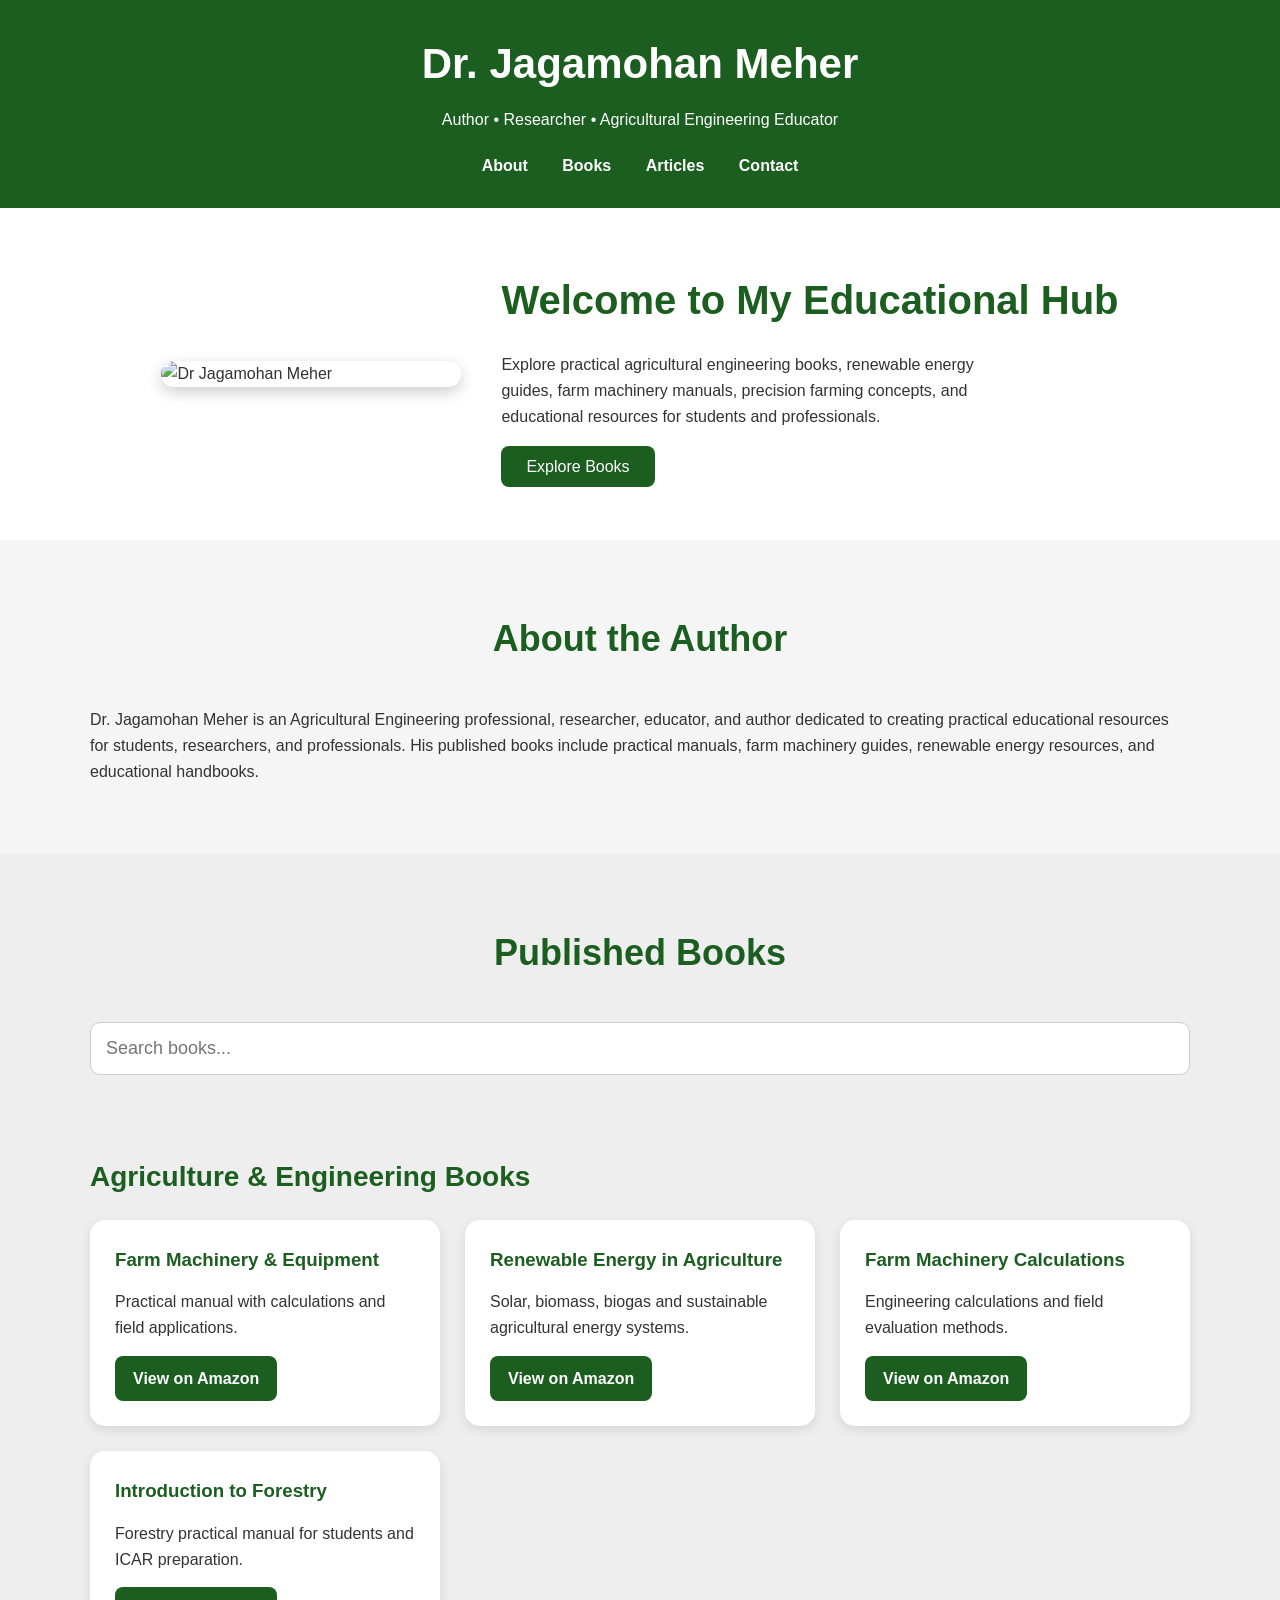
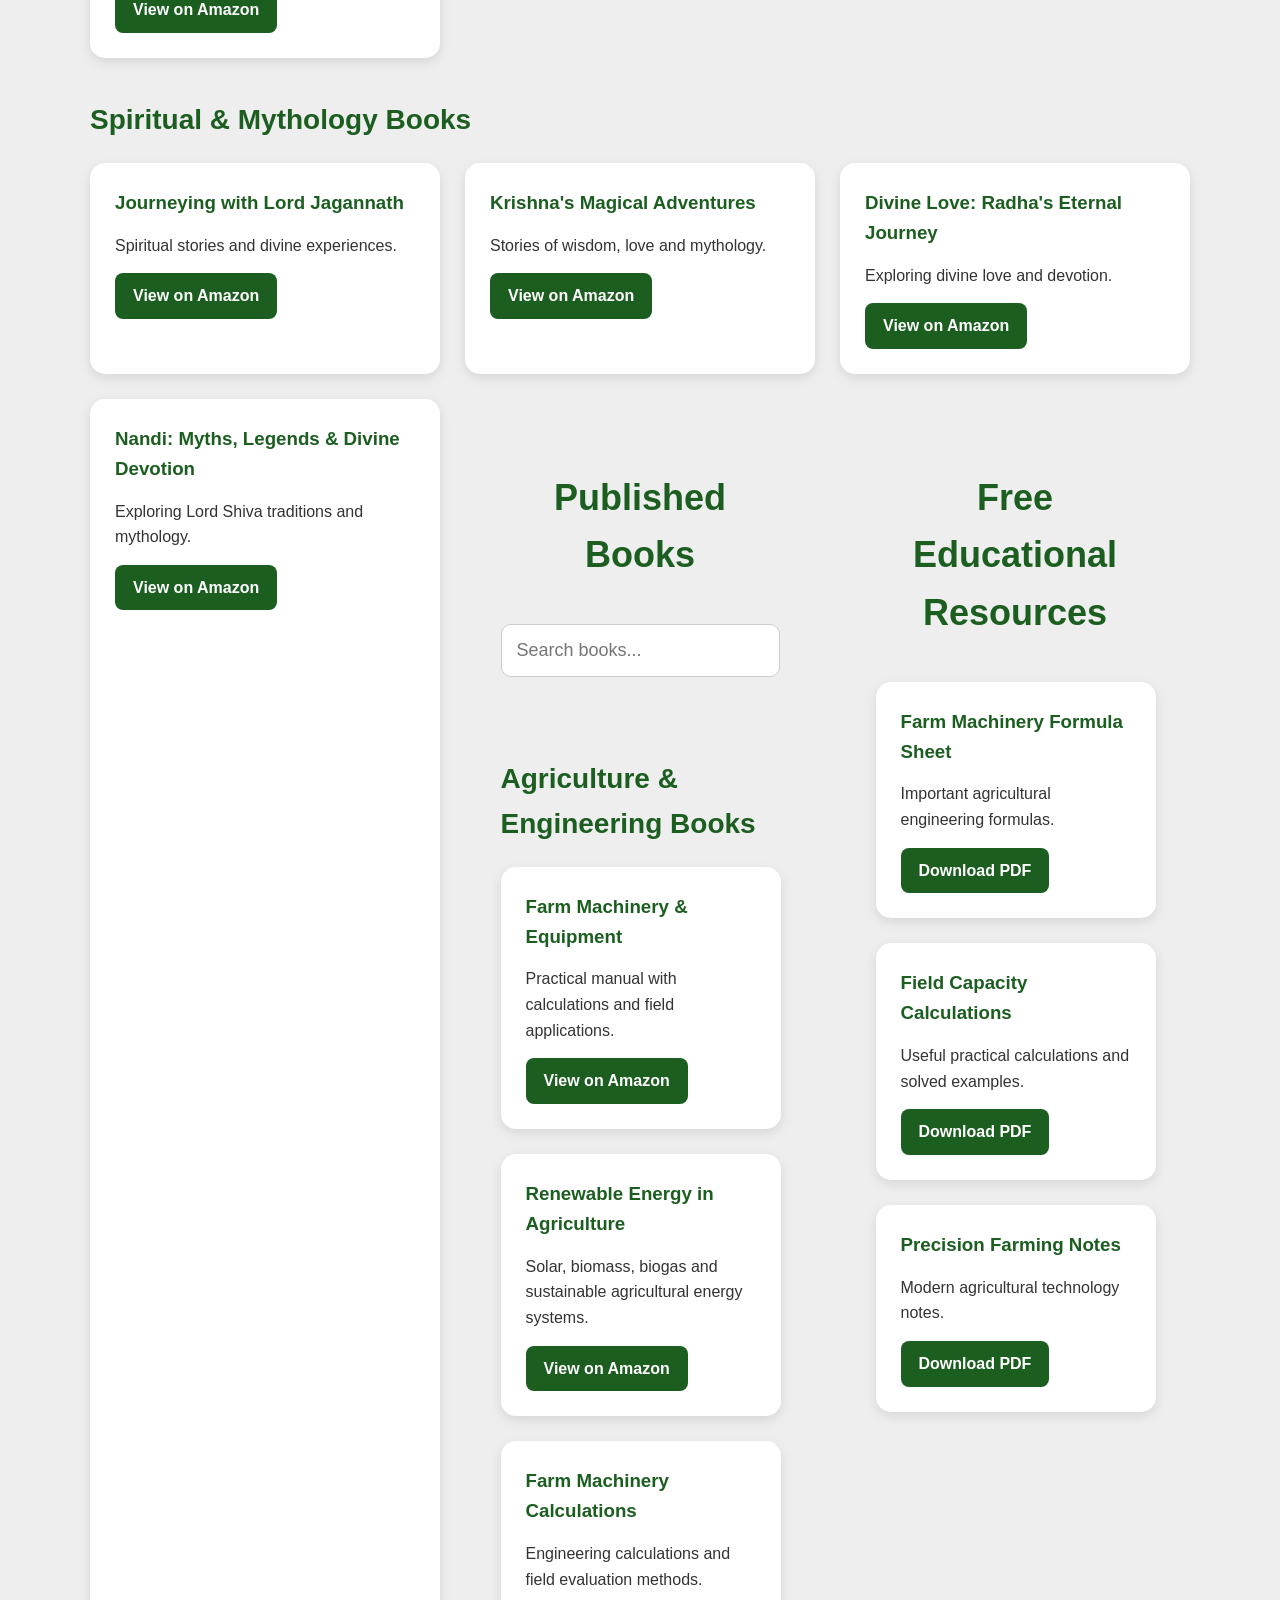
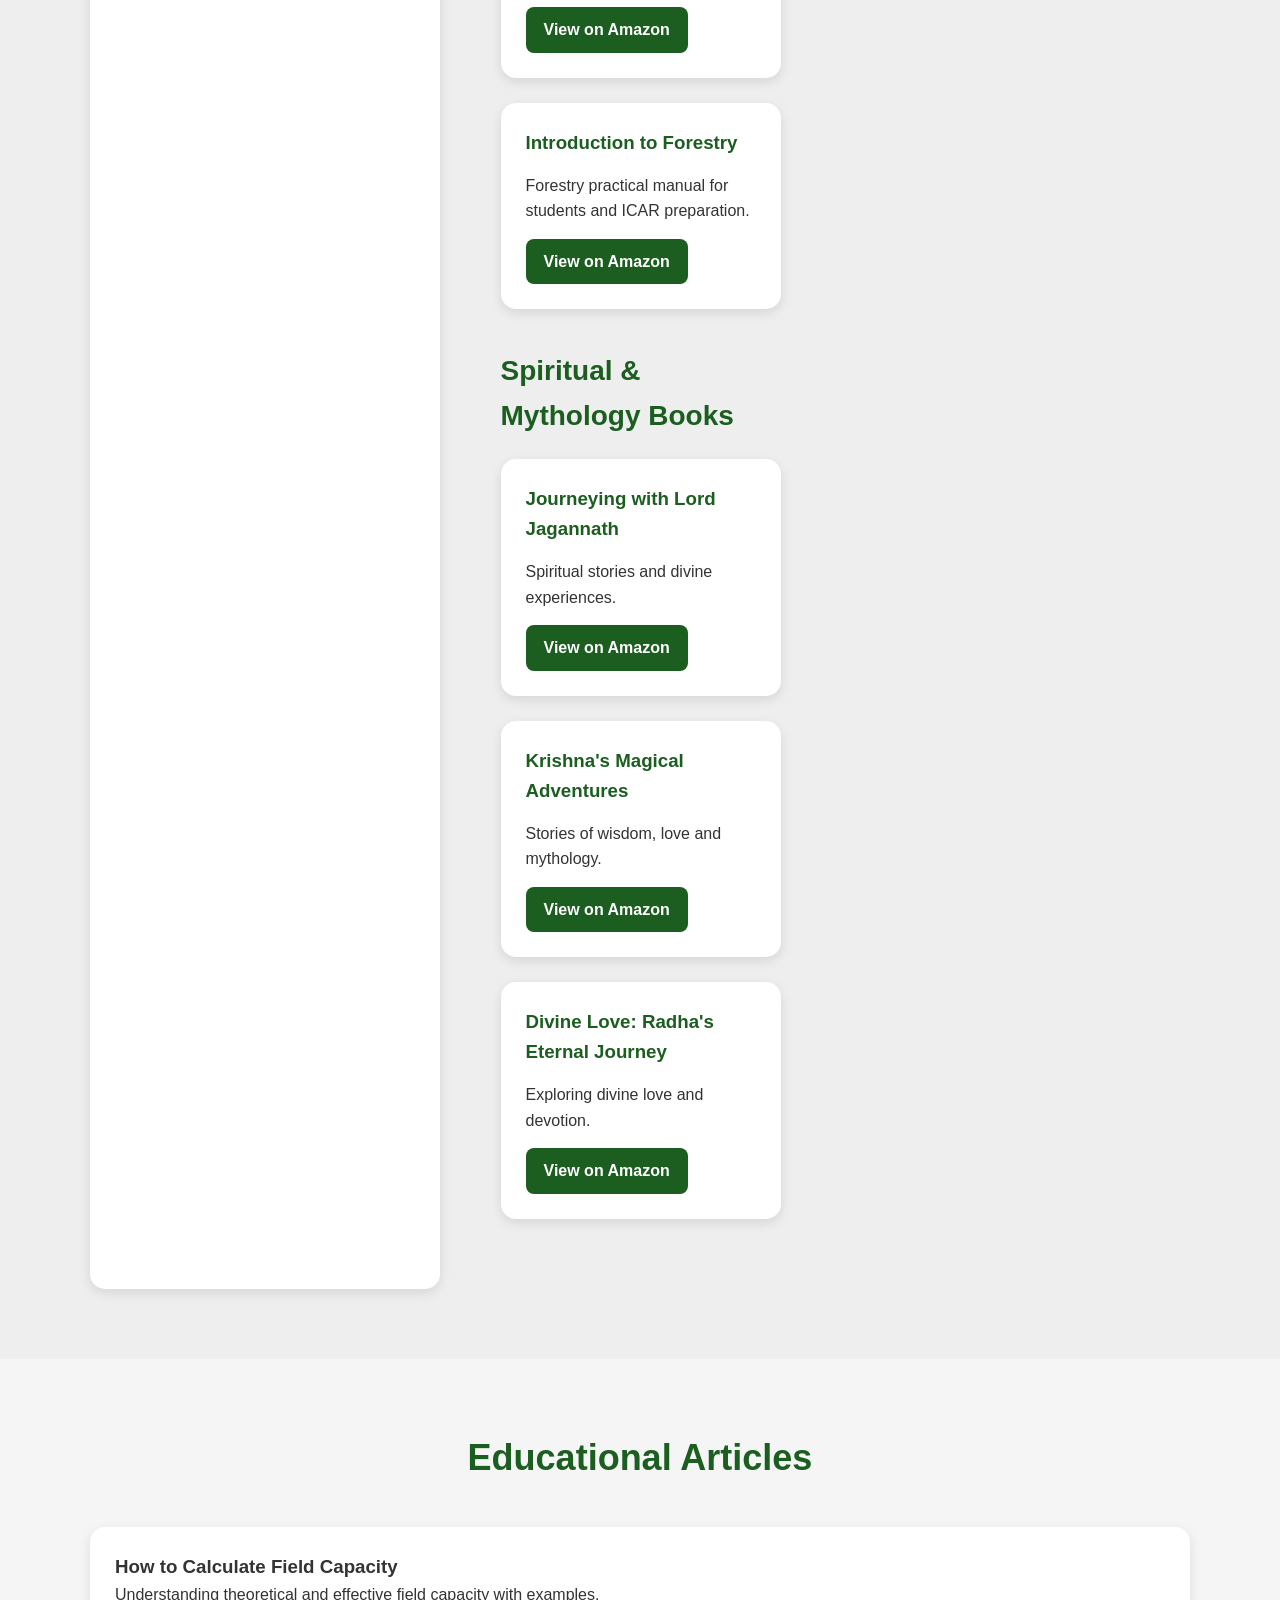
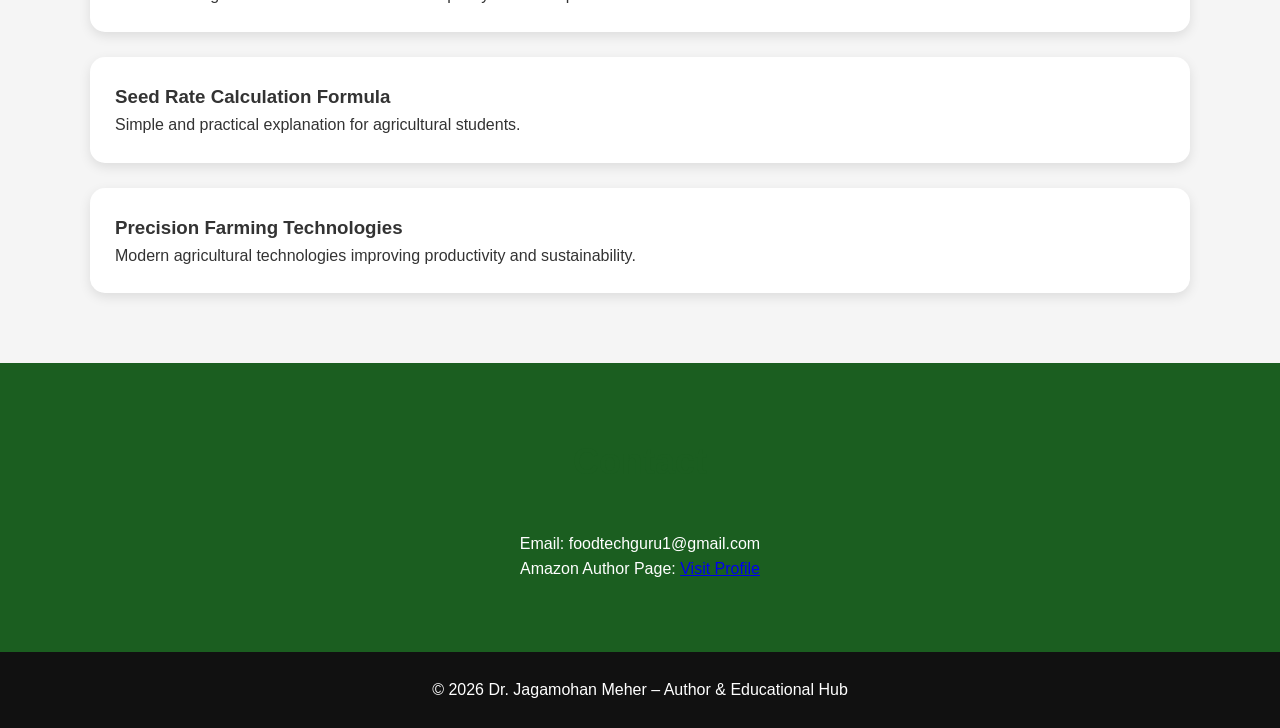
==== index.html @ d205c7a1 "Update index.html" ====
<!DOCTYPE html>
<html lang="en">
<head>
<meta charset="UTF-8">
<meta name="viewport" content="width=device-width, initial-scale=1.0">
<title>Dr. Jagamohan Meher – Author & Educational Hub</title>

<link rel="stylesheet" href="style.css">

</head>
<body>

<header>
    <div class="container">
        <h1>Dr. Jagamohan Meher</h1>
        <p>Author • Researcher • Agricultural Engineering Educator</p>

        <nav>
            <a href="#about">About</a>
            <a href="#books">Books</a>
            <a href="#blog">Articles</a>
            <a href="#contact">Contact</a>
        </nav>
    </div>
</header>

<section class="hero animated-hero">

    <div class="hero-content">

        <img src="author.jpg" alt="Dr Jagamohan Meher">

        <div>
            <h2>Welcome to My Educational Hub</h2>

            <p>
                Explore practical agricultural engineering books,
                renewable energy guides, farm machinery manuals,
                precision farming concepts, and educational resources
                for students and professionals.
            </p>

            <a href="#books" class="btn">Explore Books</a>

        </div>

    </div>

</section>

<section id="about" class="section">

    <div class="container">

        <h2>About the Author</h2>

        <p>
            Dr. Jagamohan Meher is an Agricultural Engineering professional,
            researcher, educator, and author dedicated to creating practical
            educational resources for students, researchers, and professionals.
            His published books include practical manuals, farm machinery guides,
            renewable energy resources, and educational handbooks.
        </p>

    </div>

</section>

<section id="books"
```

Delete the entire old books section.

Now paste this NEW section.

---

# NEW BOOKS SECTION

```html
<section id="books" class="section gray">

<div class="container">

<h2>Published Books</h2>

<input type="text" id="searchInput" placeholder="Search books..." onkeyup="searchBooks()">

<h3 class="category-title">Agriculture & Engineering Books</h3>

<div class="book-grid" id="bookContainer">

<div class="book-card">
<h3>Farm Machinery & Equipment</h3>
<p>Practical manual with calculations and field applications.</p>
<a href="https://www.amazon.com/stores/Jagamohan-Meher/author/B0C851B2G4" target="_blank">View on Amazon</a>
</div>

<div class="book-card">
<h3>Renewable Energy in Agriculture</h3>
<p>Solar, biomass, biogas and sustainable agricultural energy systems.</p>
<a href="https://www.amazon.com/stores/Jagamohan-Meher/author/B0C851B2G4" target="_blank">View on Amazon</a>
</div>

<div class="book-card">
<h3>Farm Machinery Calculations</h3>
<p>Engineering calculations and field evaluation methods.</p>
<a href="https://www.amazon.com/stores/Jagamohan-Meher/author/B0C851B2G4" target="_blank">View on Amazon</a>
</div>

<div class="book-card">
<h3>Introduction to Forestry</h3>
<p>Forestry practical manual for students and ICAR preparation.</p>
<a href="https://www.amazon.com/dp/B0C88QJCYG" target="_blank">View on Amazon</a>
</div>

</div>

<h3 class="category-title">Spiritual & Mythology Books</h3>

<div class="book-grid">

<div class="book-card">
<h3>Journeying with Lord Jagannath</h3>
<p>Spiritual stories and divine experiences.</p>
<a href="https://www.amazon.com/dp/B0C6W8B67L" target="_blank">View on Amazon</a>
</div>

<div class="book-card">
<h3>Krishna's Magical Adventures</h3>
<p>Stories of wisdom, love and mythology.</p>
<a href="https://www.amazon.in/Krishnas-Magical-Adventures-Wisdom-Enchantment-ebook/dp/B0C616DMMX" target="_blank">View on Amazon</a>
</div>

<div class="book-card">
<h3>Divine Love: Radha's Eternal Journey</h3>
<p>Exploring divine love and devotion.</p>
<a href="https://www.amazon.com/Divine-Love-Eternal-Journey-Krishna-ebook/dp/B0CWVGFH8P" target="_blank">View on Amazon</a>
</div>

<div class="book-card">
<h3>Nandi: Myths, Legends & Divine Devotion</h3>
<p>Exploring Lord Shiva traditions and mythology.</p>
<a href="https://www.amazon.in/Nandi-Myths-Legends-Divine-Devotion-ebook/dp/B0CQ836D1C" target="_blank">View on Amazon</a>
</div>

<section id="books" class="section gray">

<div class="container">

<h2>Published Books</h2>

<input type="text" id="searchInput" placeholder="Search books..." onkeyup="searchBooks()">

<h3 class="category-title">Agriculture & Engineering Books</h3>

<div class="book-grid" id="bookContainer">

<div class="book-card">
<h3>Farm Machinery & Equipment</h3>
<p>Practical manual with calculations and field applications.</p>
<a href="https://www.amazon.com/stores/Jagamohan-Meher/author/B0C851B2G4" target="_blank">View on Amazon</a>
</div>

<div class="book-card">
<h3>Renewable Energy in Agriculture</h3>
<p>Solar, biomass, biogas and sustainable agricultural energy systems.</p>
<a href="https://www.amazon.com/stores/Jagamohan-Meher/author/B0C851B2G4" target="_blank">View on Amazon</a>
</div>

<div class="book-card">
<h3>Farm Machinery Calculations</h3>
<p>Engineering calculations and field evaluation methods.</p>
<a href="https://www.amazon.com/stores/Jagamohan-Meher/author/B0C851B2G4" target="_blank">View on Amazon</a>
</div>

<div class="book-card">
<h3>Introduction to Forestry</h3>
<p>Forestry practical manual for students and ICAR preparation.</p>
<a href="https://www.amazon.com/dp/B0C88QJCYG" target="_blank">View on Amazon</a>
</div>

</div>

<h3 class="category-title">Spiritual & Mythology Books</h3>

<div class="book-grid">

<div class="book-card">
<h3>Journeying with Lord Jagannath</h3>
<p>Spiritual stories and divine experiences.</p>
<a href="https://www.amazon.com/dp/B0C6W8B67L" target="_blank">View on Amazon</a>
</div>

<div class="book-card">
<h3>Krishna's Magical Adventures</h3>
<p>Stories of wisdom, love and mythology.</p>
<a href="https://www.amazon.in/Krishnas-Magical-Adventures-Wisdom-Enchantment-ebook/dp/B0C616DMMX" target="_blank">View on Amazon</a>
</div>

<div class="book-card">
<h3>Divine Love: Radha's Eternal Journey</h3>
<p>Exploring divine love and devotion.</p>
<a href="https://www.amazon.com/Divine-Love-Eternal-Journey-Krishna-ebook/dp/B0CWVGFH8P" target="_blank">View on Amazon</a>
</section>
<section class="section">

<div class="container">

<h2>Free Educational Resources</h2>

<div class="book-grid">

<div class="book-card">
<h3>Farm Machinery Formula Sheet</h3>
<p>Important agricultural engineering formulas.</p>
<a href="#">Download PDF</a>
</div>

<div class="book-card">
<h3>Field Capacity Calculations</h3>
<p>Useful practical calculations and solved examples.</p>
<a href="#">Download PDF</a>
</div>

<div class="book-card">
<h3>Precision Farming Notes</h3>
<p>Modern agricultural technology notes.</p>
<a href="#">Download PDF</a>
</div>

</div>

</div>

</section>
</section>

<section id="blog" class="section">

    <div class="container">

        <h2>Educational Articles</h2>

        <div class="article-list">

            <div class="article">
                <h3>How to Calculate Field Capacity</h3>
                <p>Understanding theoretical and effective field capacity with examples.</p>
            </div>

            <div class="article">
                <h3>Seed Rate Calculation Formula</h3>
                <p>Simple and practical explanation for agricultural students.</p>
            </div>

            <div class="article">
                <h3>Precision Farming Technologies</h3>
                <p>Modern agricultural technologies improving productivity and sustainability.</p>
            </div>

        </div>

    </div>

</section>

<section id="contact" class="section green">

    <div class="container">

        <h2>Contact</h2>

        <p>Email: foodtechguru1@gmail.com</p>

        <p>
            Amazon Author Page:
            <a href="https://www.amazon.com/stores/Jagamohan-Meher/author/B0C851B2G4" target="_blank">
                Visit Profile
            </a>
        </p>

    </div>

</section>

<footer>

    <p>
        © 2026 Dr. Jagamohan Meher – Author & Educational Hub
    </p>

</footer>
<script>
function searchBooks() {
    let input = document.getElementById('searchInput').value.toLowerCase();
    let cards = document.getElementsByClassName('book-card');

    for (let i = 0; i < cards.length; i++) {
        let text = cards[i].innerText.toLowerCase();

        if (text.includes(input)) {
            cards[i].style.display = 'block';
        } else {
            cards[i].style.display = 'none';
        }
    }
}
</script>
</body>
</html>
<!-- updated website -->
---- style.css ----
*{
    margin:0;
    padding:0;
    box-sizing:border-box;
}

body{
    font-family:Arial, sans-serif;
    line-height:1.6;
    background:#f5f5f5;
    color:#333;
}

.container{
    width:90%;
    max-width:1100px;
    margin:auto;
}

header{
    background:#1b5e20;
    color:white;
    padding:30px 0;
    text-align:center;
}

header h1{
    font-size:42px;
}

header p{
    margin-top:10px;
}

nav{
    margin-top:20px;
}

nav a{
    color:white;
    margin:0 15px;
    text-decoration:none;
    font-weight:bold;
}

.hero{
    background:white;
    padding:60px 20px;
}

.hero-content{
    display:flex;
    align-items:center;
    justify-content:center;
    gap:40px;
    flex-wrap:wrap;
}

.hero img{
    width:300px;
    border-radius:20px;
    box-shadow:0 5px 15px rgba(0,0,0,0.2);
}

.hero h2{
    font-size:40px;
    margin-bottom:20px;
    color:#1b5e20;
}

.hero p{
    max-width:500px;
    margin-bottom:25px;
}

.btn{
    background:#1b5e20;
    color:white;
    padding:12px 25px;
    text-decoration:none;
    border-radius:8px;
}

.section{
    padding:70px 20px;
}

.section h2{
    text-align:center;
    margin-bottom:40px;
    color:#1b5e20;
    font-size:36px;
}

.gray{
    background:#eeeeee;
}

.green{
    background:#1b5e20;
    color:white;
    text-align:center;
}

.book-grid{
    display:grid;
    grid-template-columns:repeat(auto-fit,minmax(280px,1fr));
    gap:25px;
}

.book-card{
    background:white;
    padding:25px;
    border-radius:15px;
    box-shadow:0 4px 12px rgba(0,0,0,0.1);
}

.book-card h3{
    margin-bottom:15px;
    color:#1b5e20;
}

.book-card a{
    display:inline-block;
    margin-top:15px;
    color:#1b5e20;
    font-weight:bold;
}

.article-list{
    display:grid;
    gap:25px;
}

.article{
    background:white;
    padding:25px;
    border-radius:15px;
    box-shadow:0 4px 12px rgba(0,0,0,0.1);
}

footer{
    background:#111;
    color:white;
    text-align:center;
    padding:25px;
}

@media(max-width:768px){

.hero h2{
    font-size:30px;
}

header h1{
    font-size:32px;
}

}#searchInput{
    width:100%;
    padding:15px;
    margin-bottom:40px;
    border-radius:10px;
    border:1px solid #ccc;
    font-size:18px;
}

.category-title{
    margin:40px 0 20px;
    color:#1b5e20;
    font-size:28px;
}

.book-card{
    transition:0.4s;
}

.book-card:hover{
    transform:translateY(-10px);
}

.book-card a{
    display:inline-block;
    margin-top:15px;
    background:#1b5e20;
    color:white;
    padding:10px 18px;
    border-radius:8px;
    text-decoration:none;
}

.book-card a:hover{
    background:#2e7d32;
}
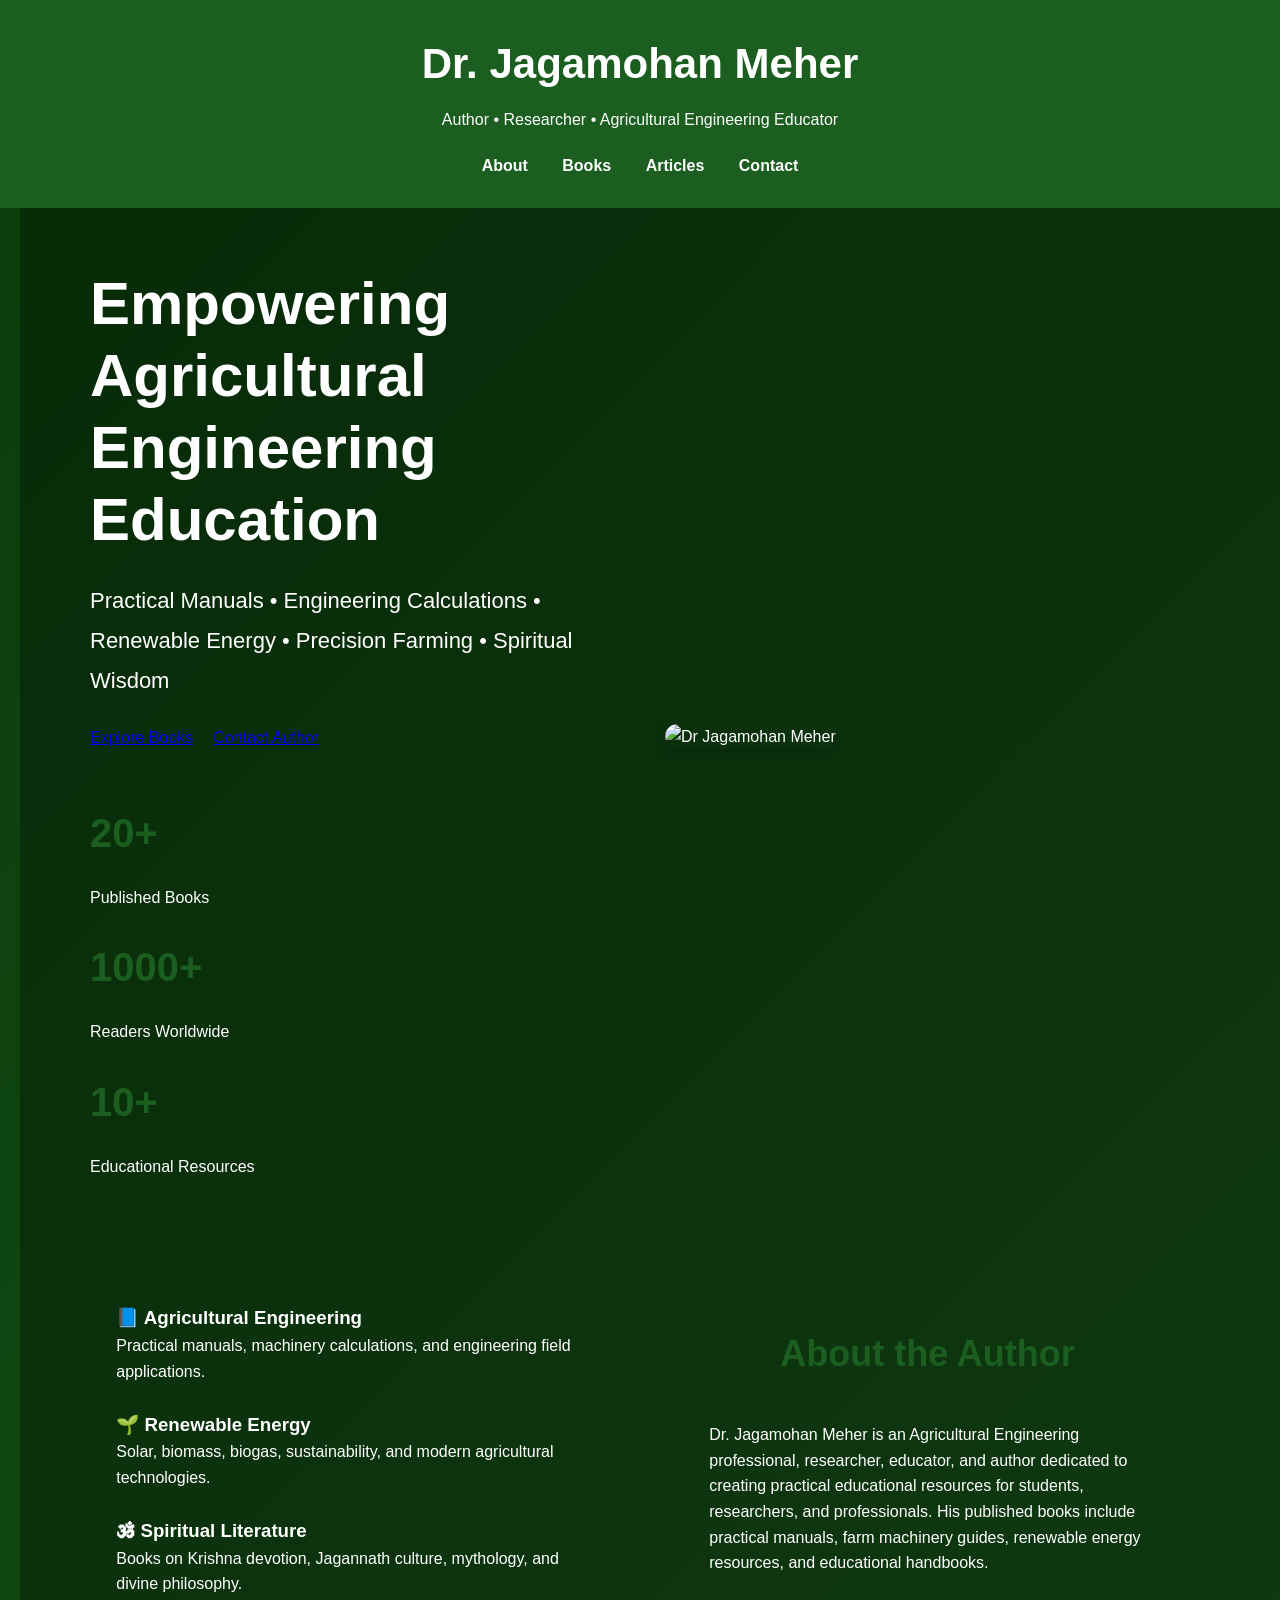
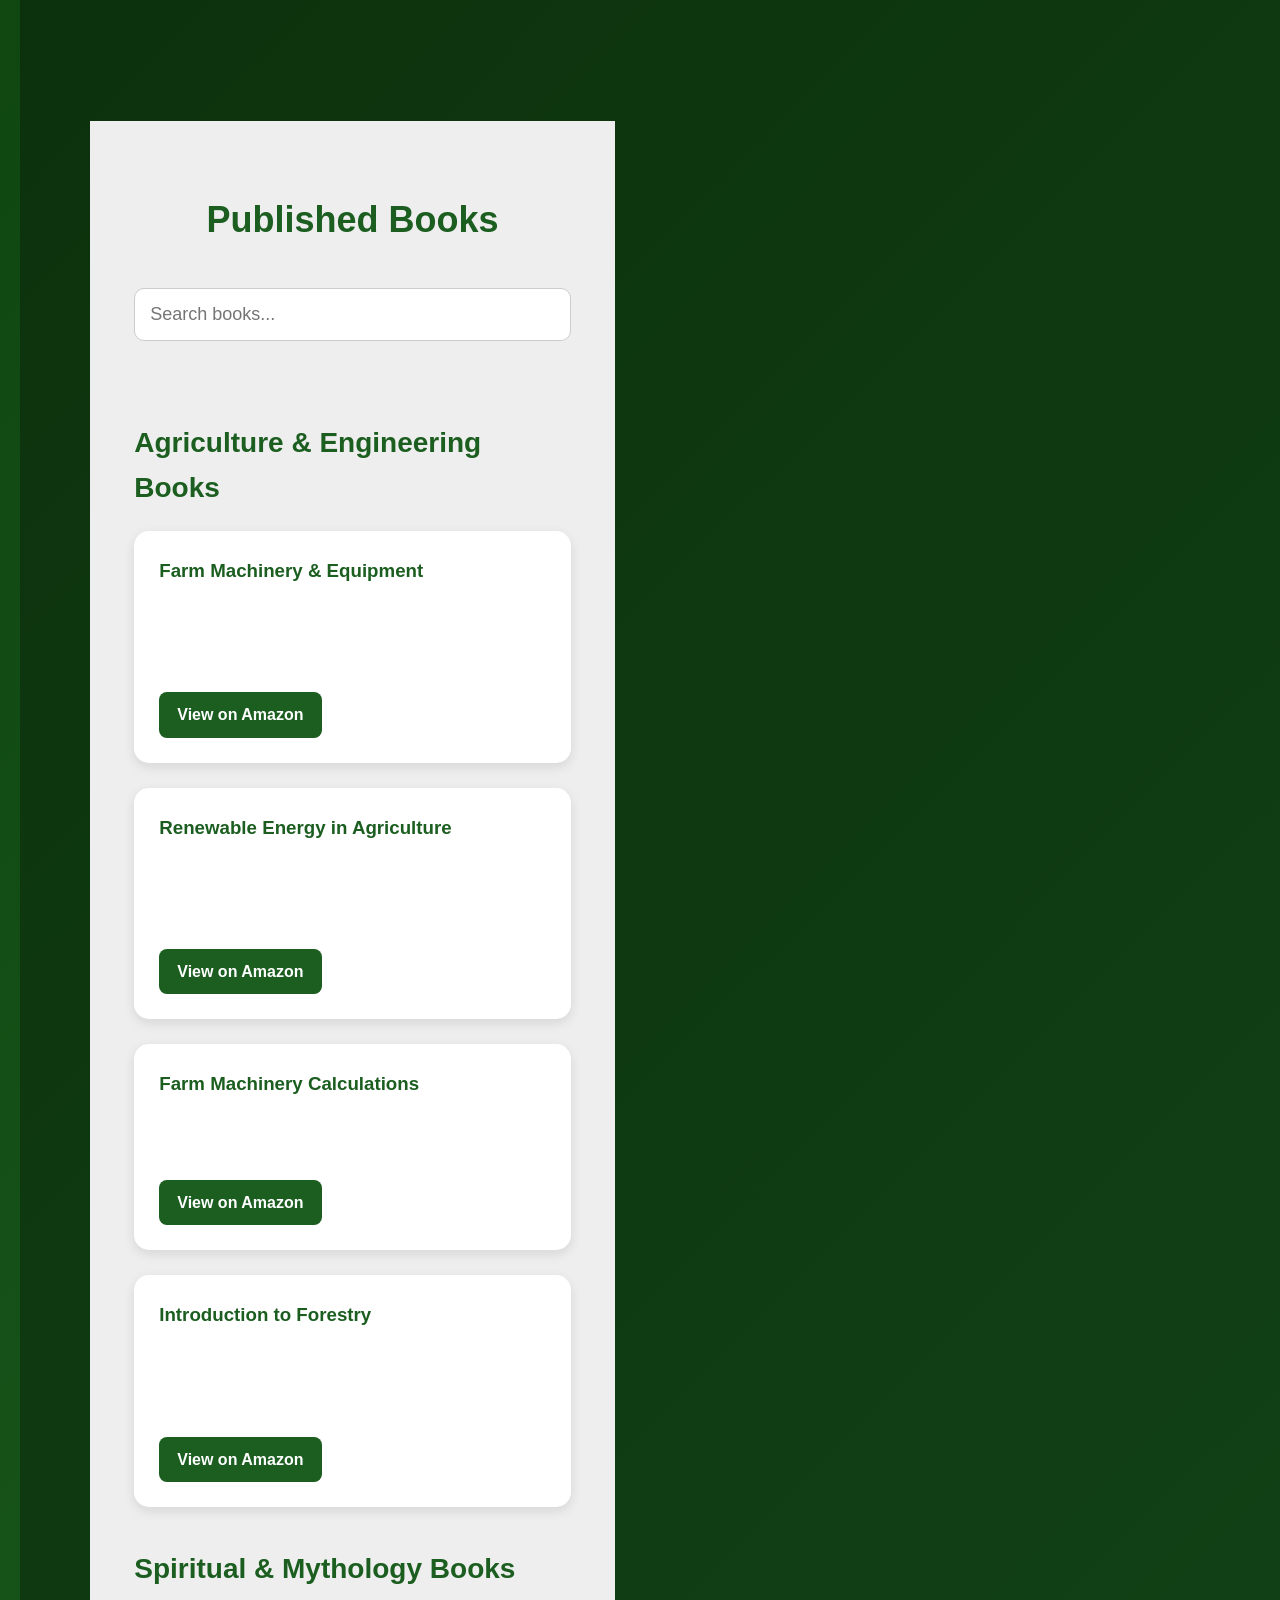
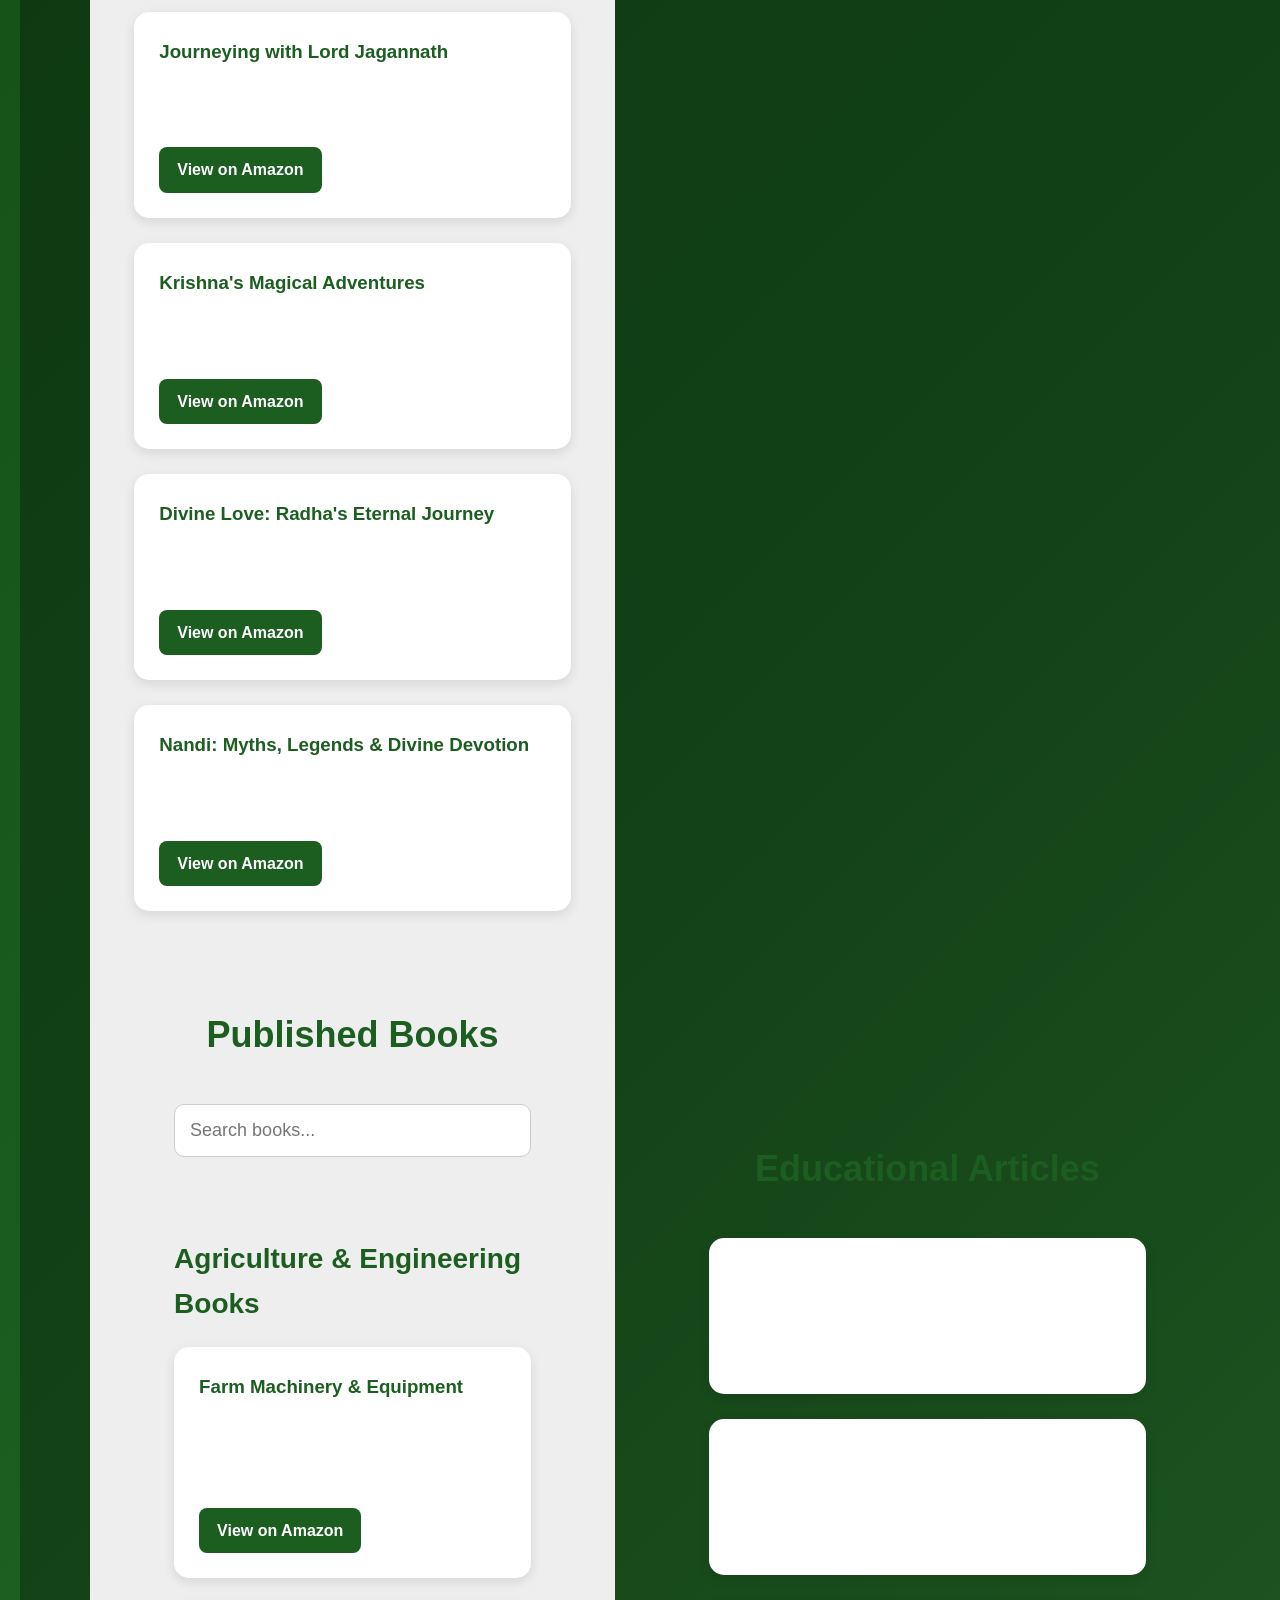
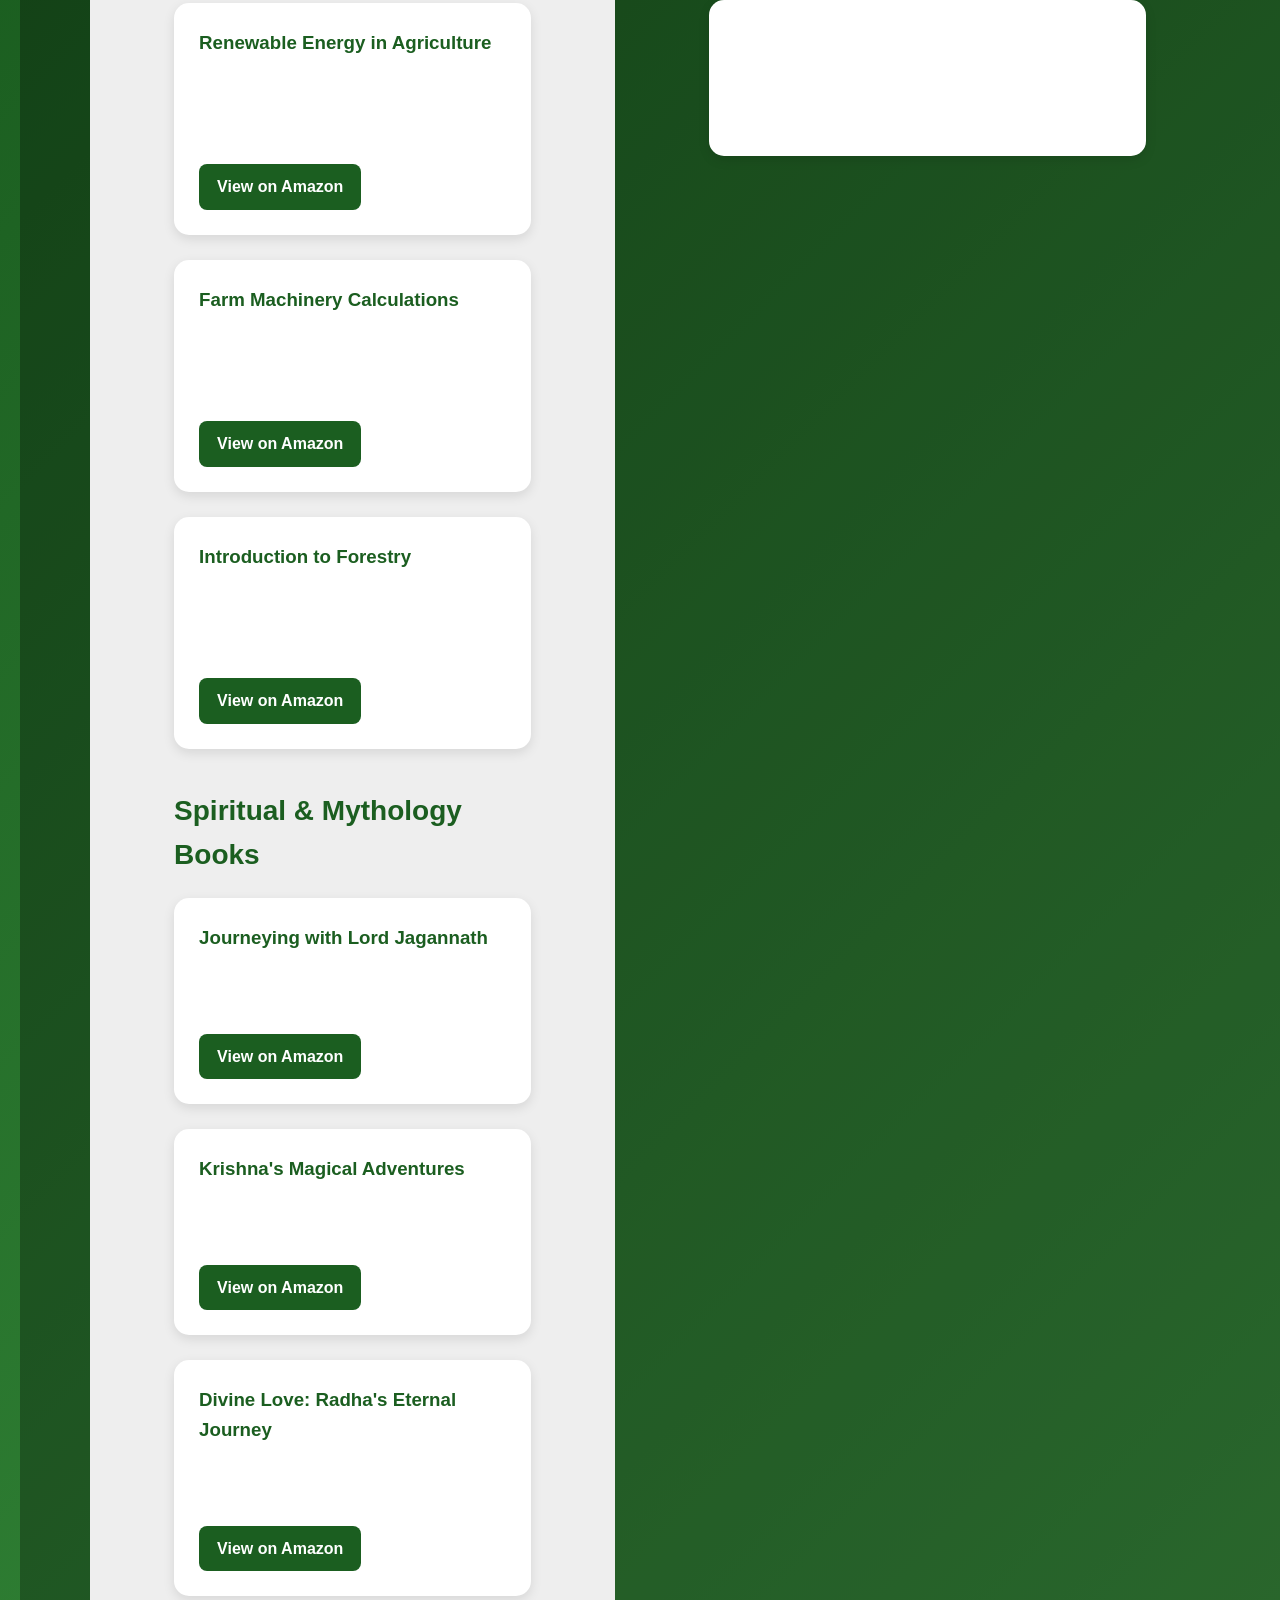
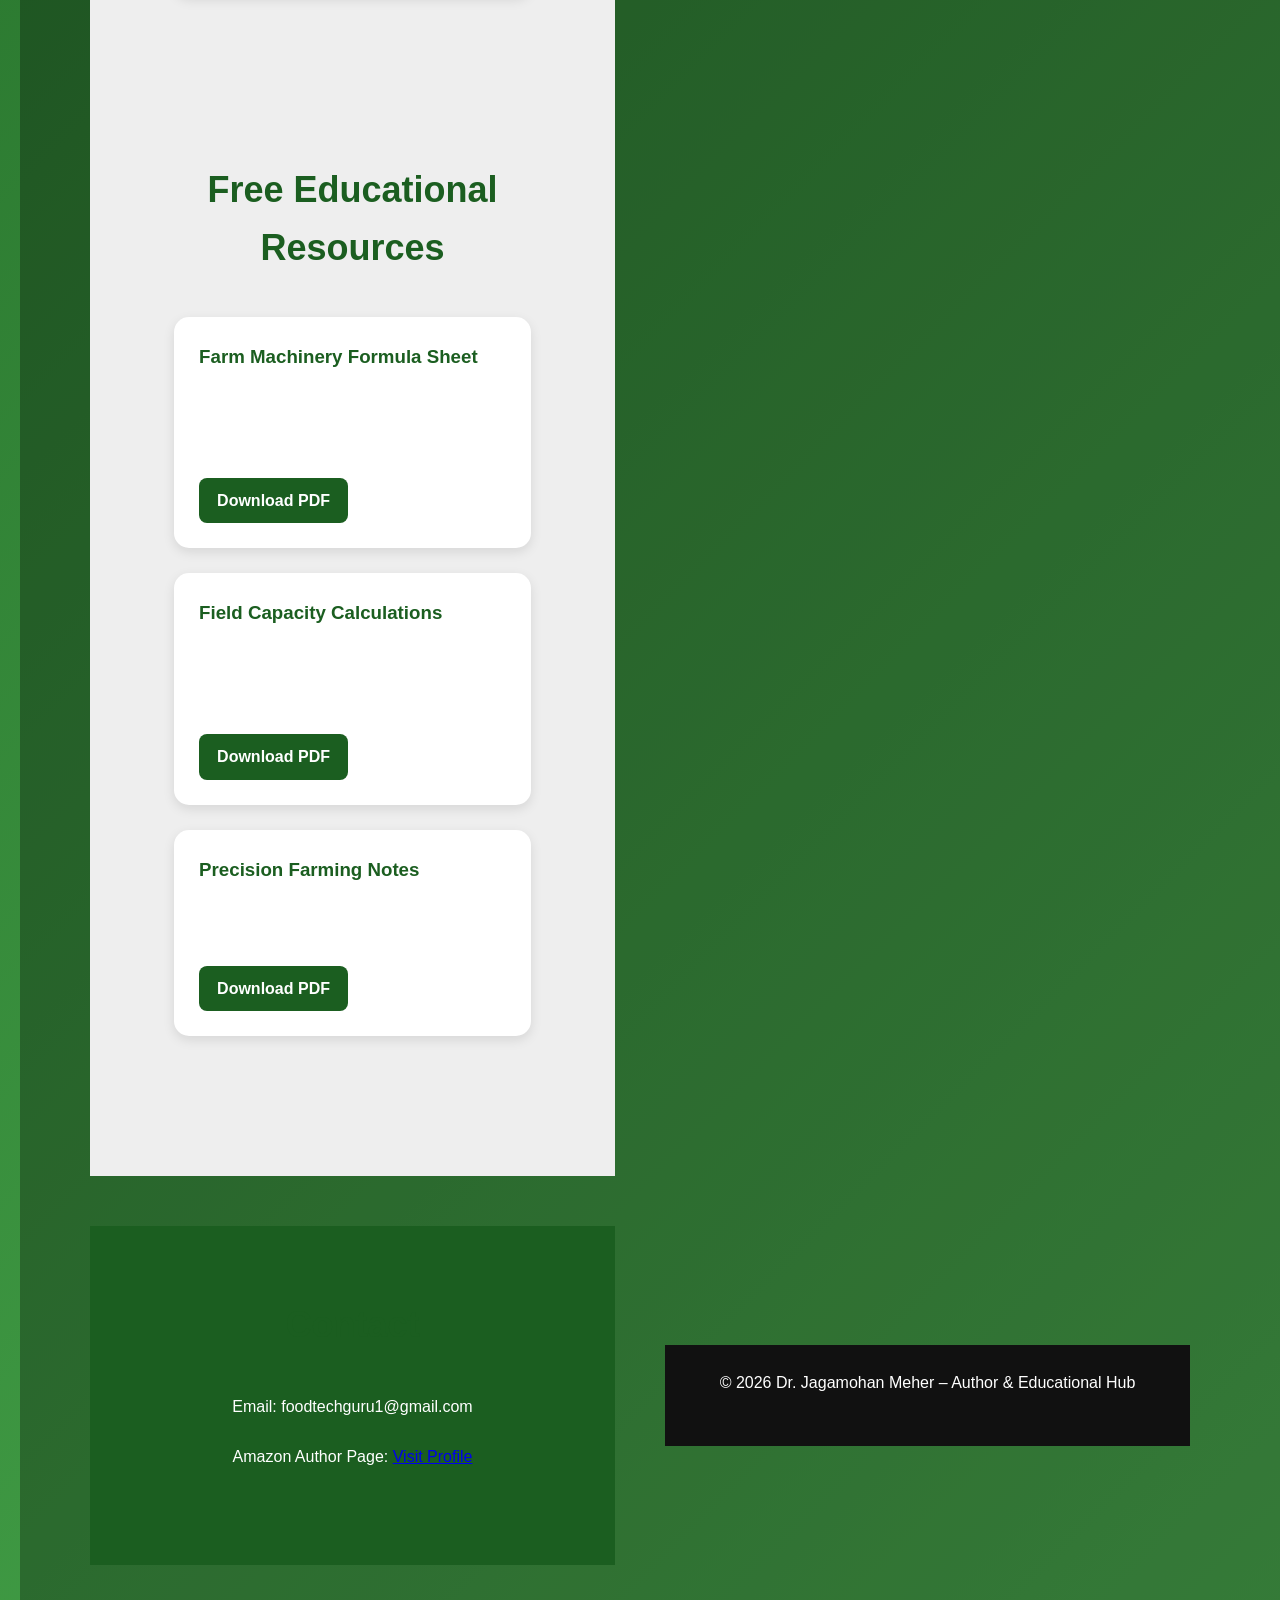
==== commit cb25edf4: "Premium homepage redesign Premium homepage redesign" ====
--- a/index.html
+++ b/index.html
@@ -24,27 +24,72 @@
     </div>
 </header>
 
-<section class="hero animated-hero">
-
-    <div class="hero-content">
-
-        <img src="author.jpg" alt="Dr Jagamohan Meher">
-
-        <div>
-            <h2>Welcome to My Educational Hub</h2>
-
-            <p>
-                Explore practical agricultural engineering books,
-                renewable energy guides, farm machinery manuals,
-                precision farming concepts, and educational resources
-                for students and professionals.
-            </p>
-
-            <a href="#books" class="btn">Explore Books</a>
-
-        </div>
-
-    </div>
+<section class="hero premium-hero">
+
+<div class="hero-overlay"></div>
+
+<div class="container hero-grid">
+
+<div class="hero-text">
+
+<h1 class="hero-title">
+Empowering Agricultural Engineering Education
+</h1>
+
+<p class="hero-subtitle">
+Practical Manuals • Engineering Calculations • Renewable Energy • Precision Farming • Spiritual Wisdom
+</p>
+
+<div class="hero-buttons">
+<a href="#books" class="primary-btn">Explore Books</a>
+<a href="#contact" class="secondary-btn">Contact Author</a>
+</div>
+
+<div class="hero-stats">
+
+<div class="stat-box">
+<h2>20+</h2>
+<p>Published Books</p>
+</div>
+
+<div class="stat-box">
+<h2>1000+</h2>
+<p>Readers Worldwide</p>
+</div>
+
+<div class="stat-box">
+<h2>10+</h2>
+<p>Educational Resources</p>
+</div>
+
+</div>
+
+</div>
+
+<div class="hero-image">
+<img src="author.jpg" alt="Dr Jagamohan Meher">
+</div>
+<section class="highlights-section">
+
+<div class="container highlights-grid">
+
+<div class="highlight-card">
+<h3>📘 Agricultural Engineering</h3>
+<p>Practical manuals, machinery calculations, and engineering field applications.</p>
+</div>
+
+<div class="highlight-card">
+<h3>🌱 Renewable Energy</h3>
+<p>Solar, biomass, biogas, sustainability, and modern agricultural technologies.</p>
+</div>
+
+<div class="highlight-card">
+<h3>🕉 Spiritual Literature</h3>
+<p>Books on Krishna devotion, Jagannath culture, mythology, and divine philosophy.</p>
+</div>
+
+</div>
+
 
 </section>
 
--- a/style.css
+++ b/style.css
@@ -192,3 +192,52 @@
 .book-card a:hover{
     background:#2e7d32;
 }
+body{
+    font-family:'Segoe UI',sans-serif;
+    background:#f4f7f5;
+}
+
+.premium-hero{
+    position:relative;
+    min-height:100vh;
+    display:flex;
+    align-items:center;
+    background:linear-gradient(135deg,#0b3d0b,#1b5e20,#4caf50);
+    overflow:hidden;
+    color:white;
+}
+
+.hero-overlay{
+    position:absolute;
+    width:100%;
+    height:100%;
+    background:rgba(0,0,0,0.3);
+}
+
+.hero-grid{
+    position:relative;
+    z-index:2;
+    display:grid;
+    grid-template-columns:1fr 1fr;
+    align-items:center;
+    gap:50px;
+}
+
+.hero-title{
+    font-size:60px;
+    line-height:1.2;
+    margin-bottom:25px;
+    animation:slideUp 1.5s ease;
+}
+
+.hero-subtitle{
+    font-size:22px;
+    margin-bottom:35px;
+    line-height:1.8;
+}
+
+.hero-buttons{
+    display:flex;
+    gap:20px;
+    margin-bottom:50px;
+}
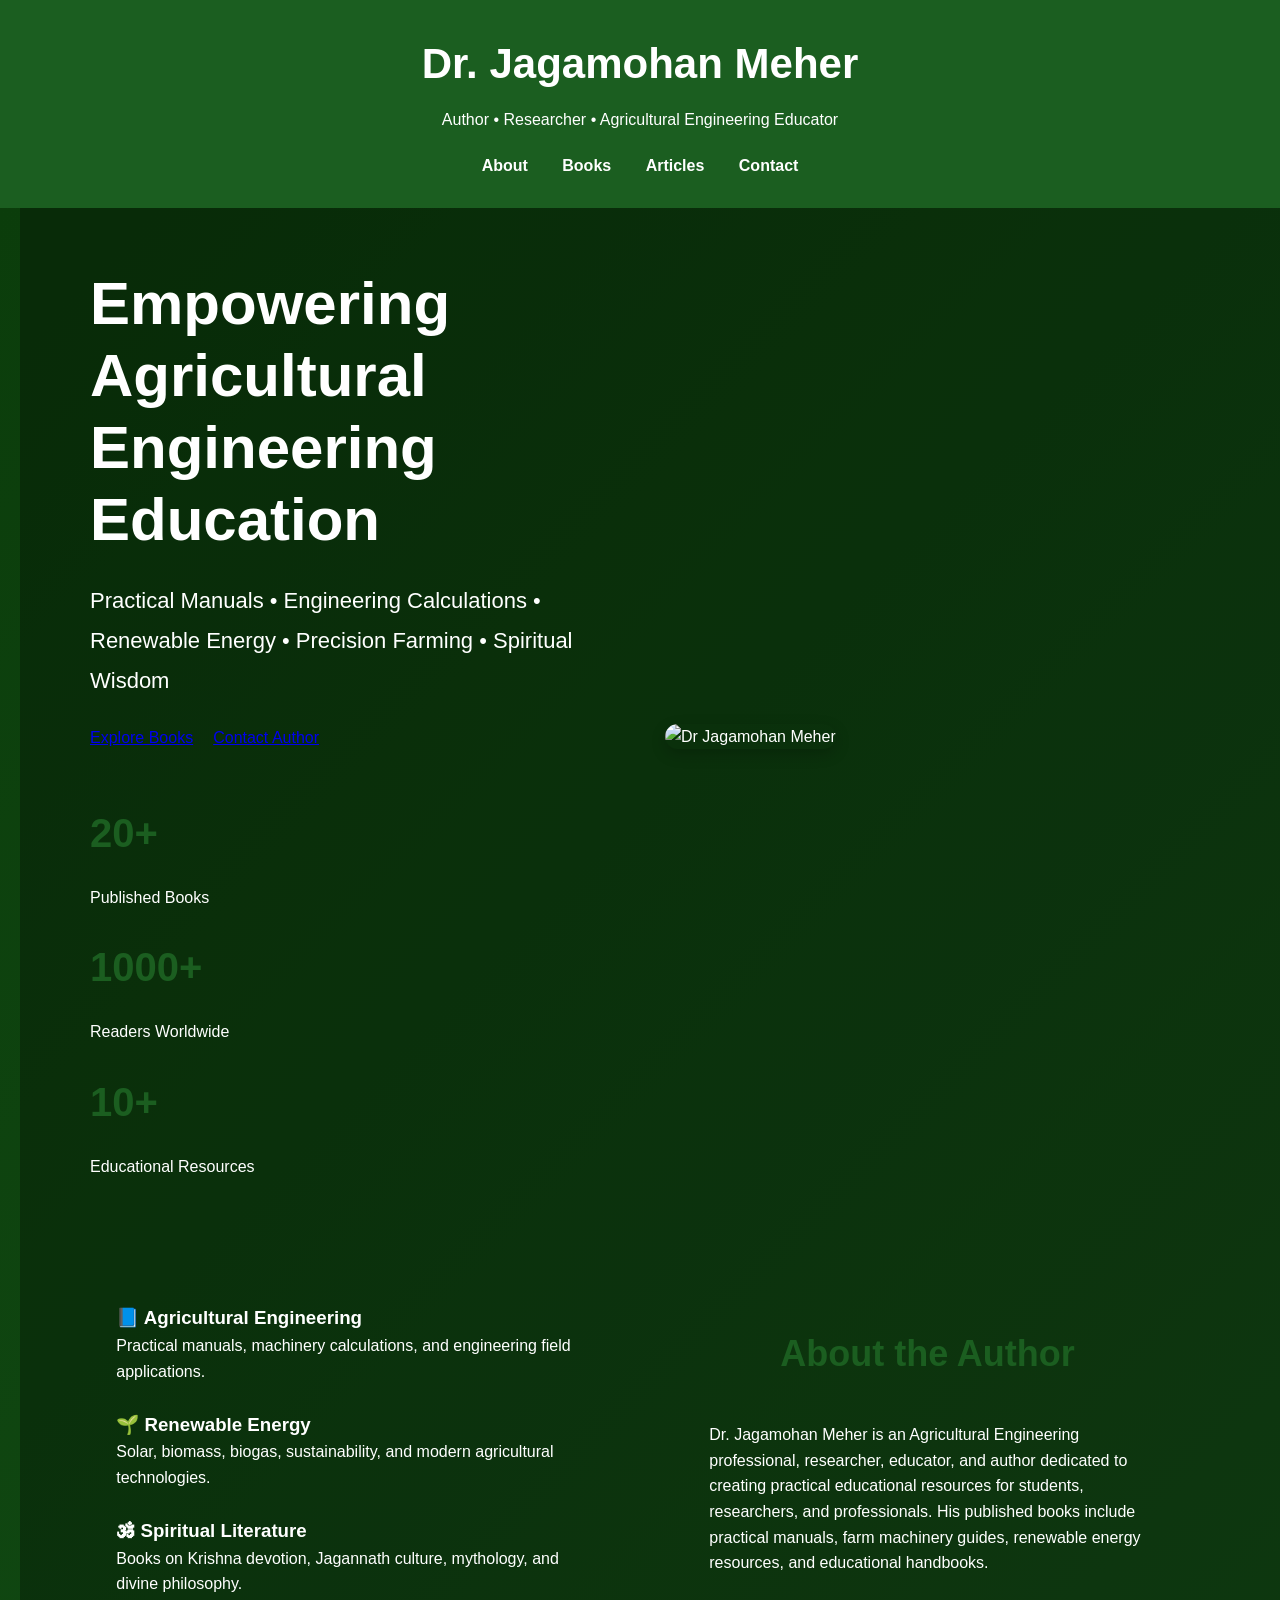
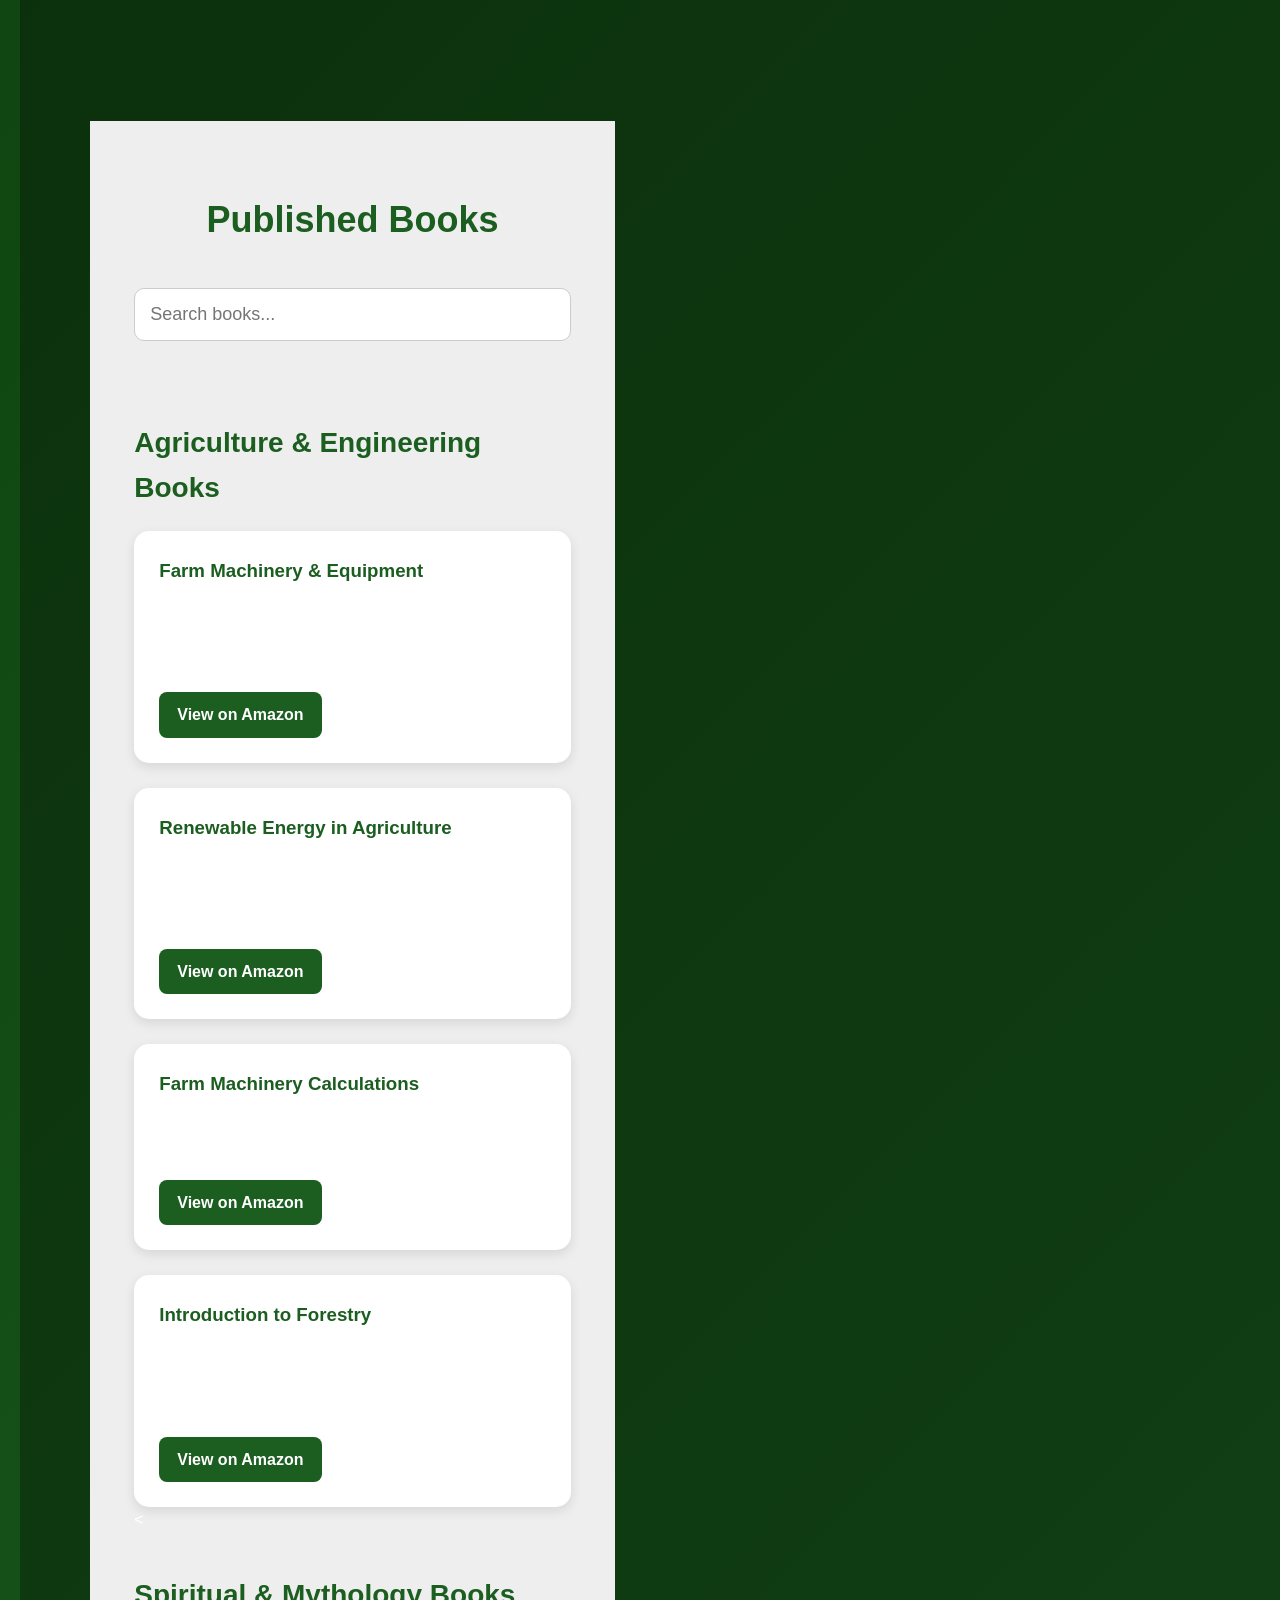
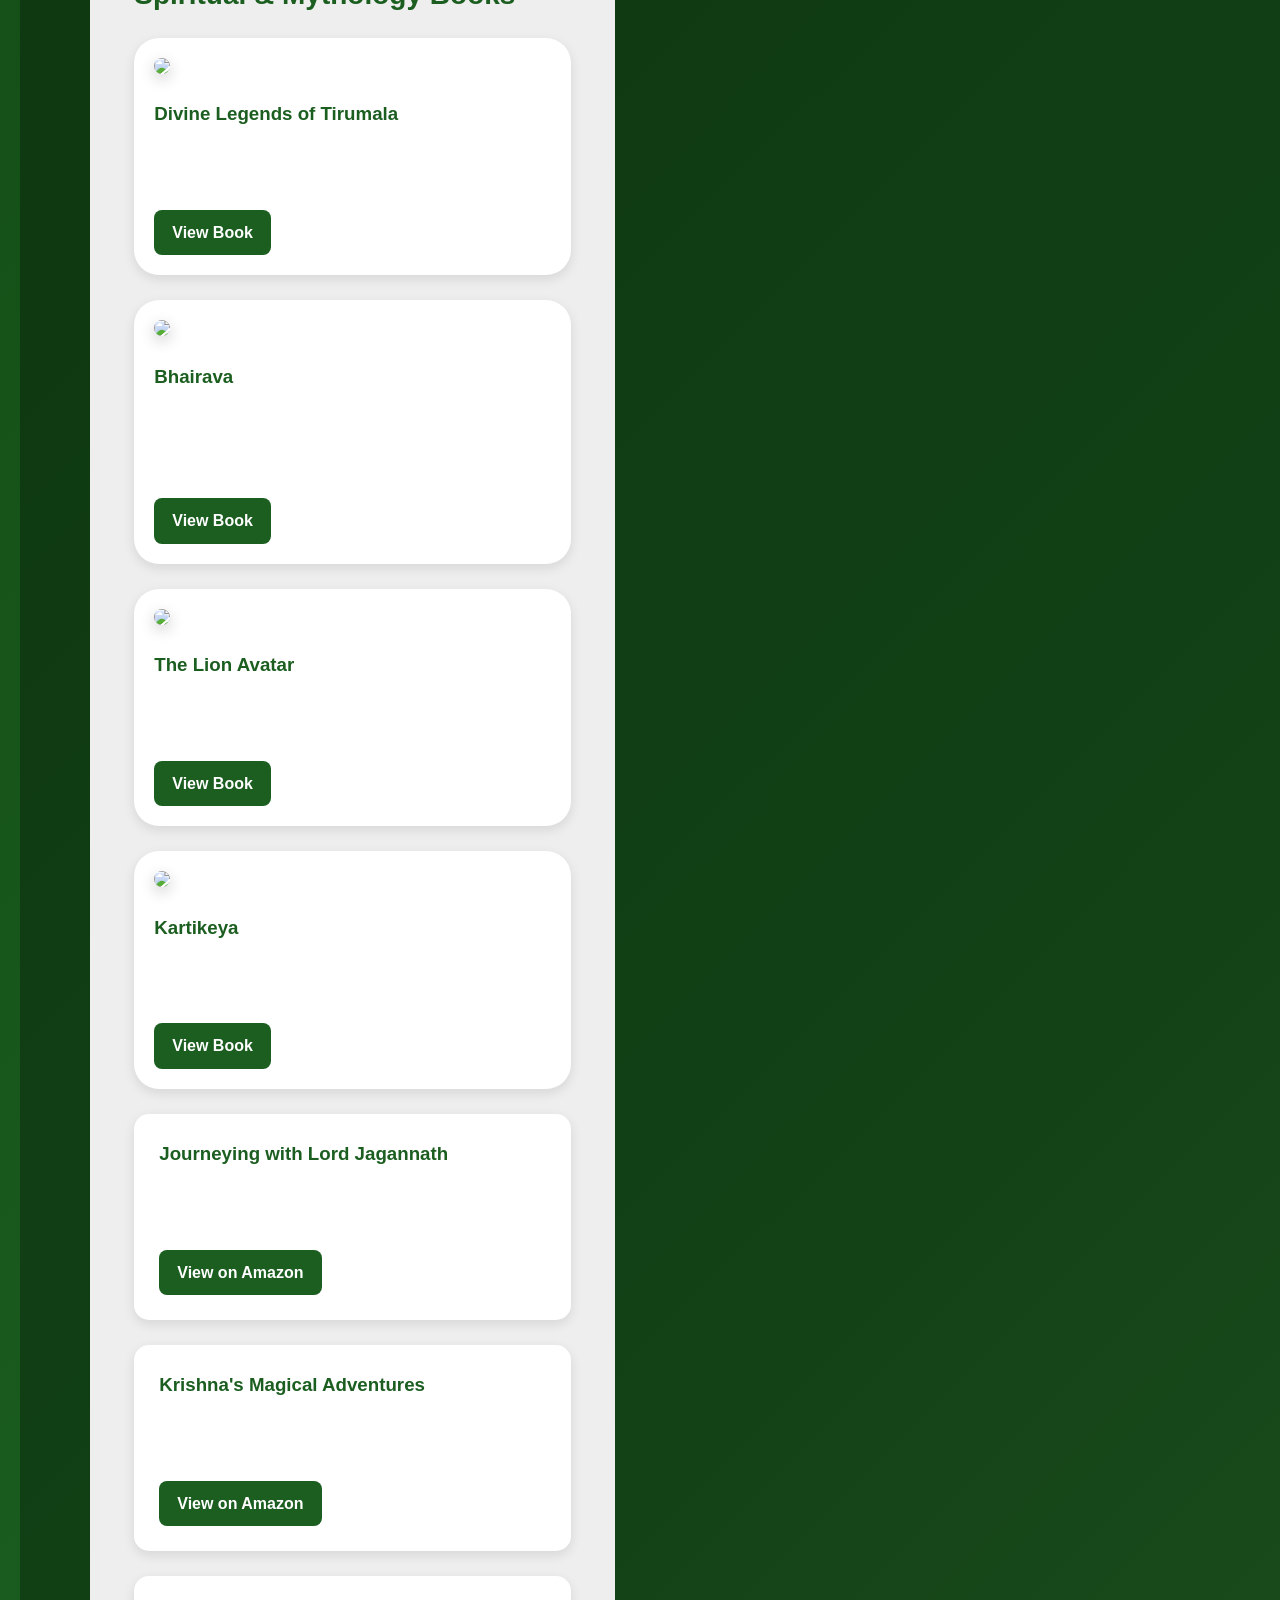
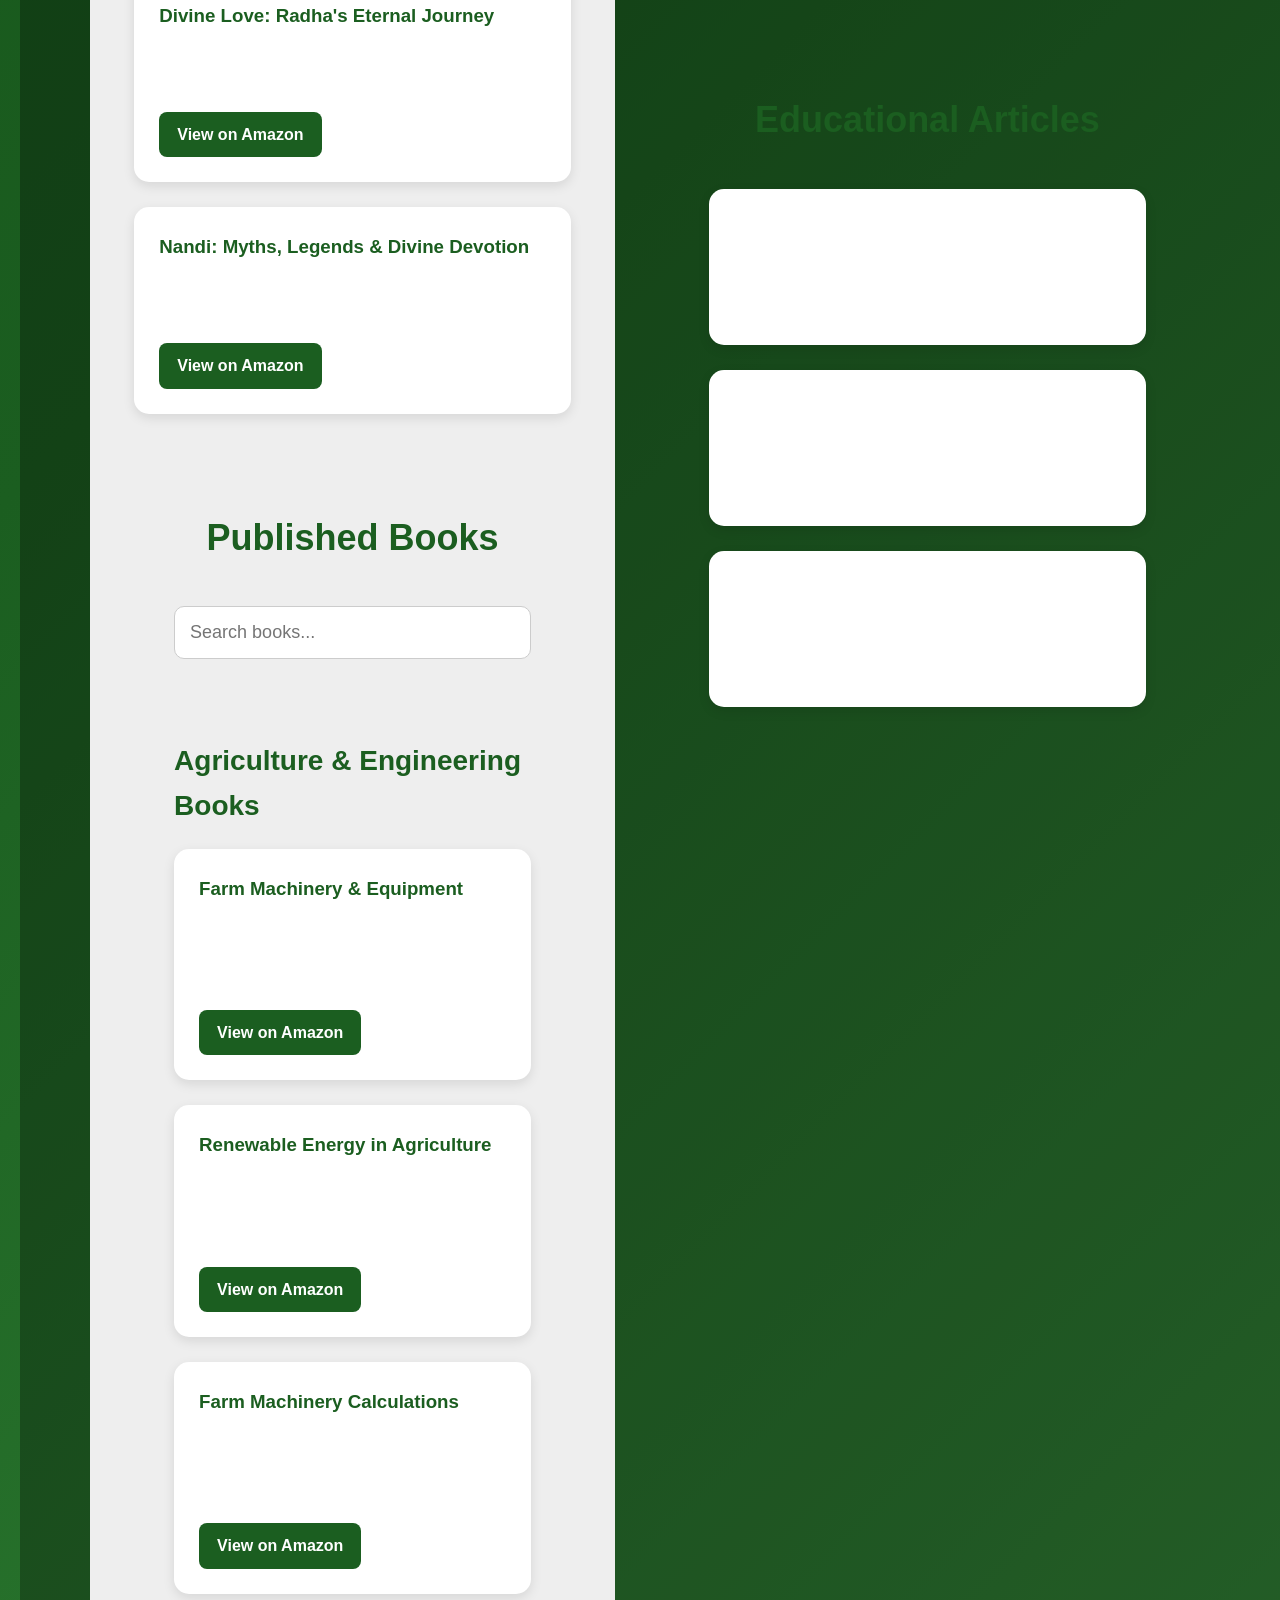
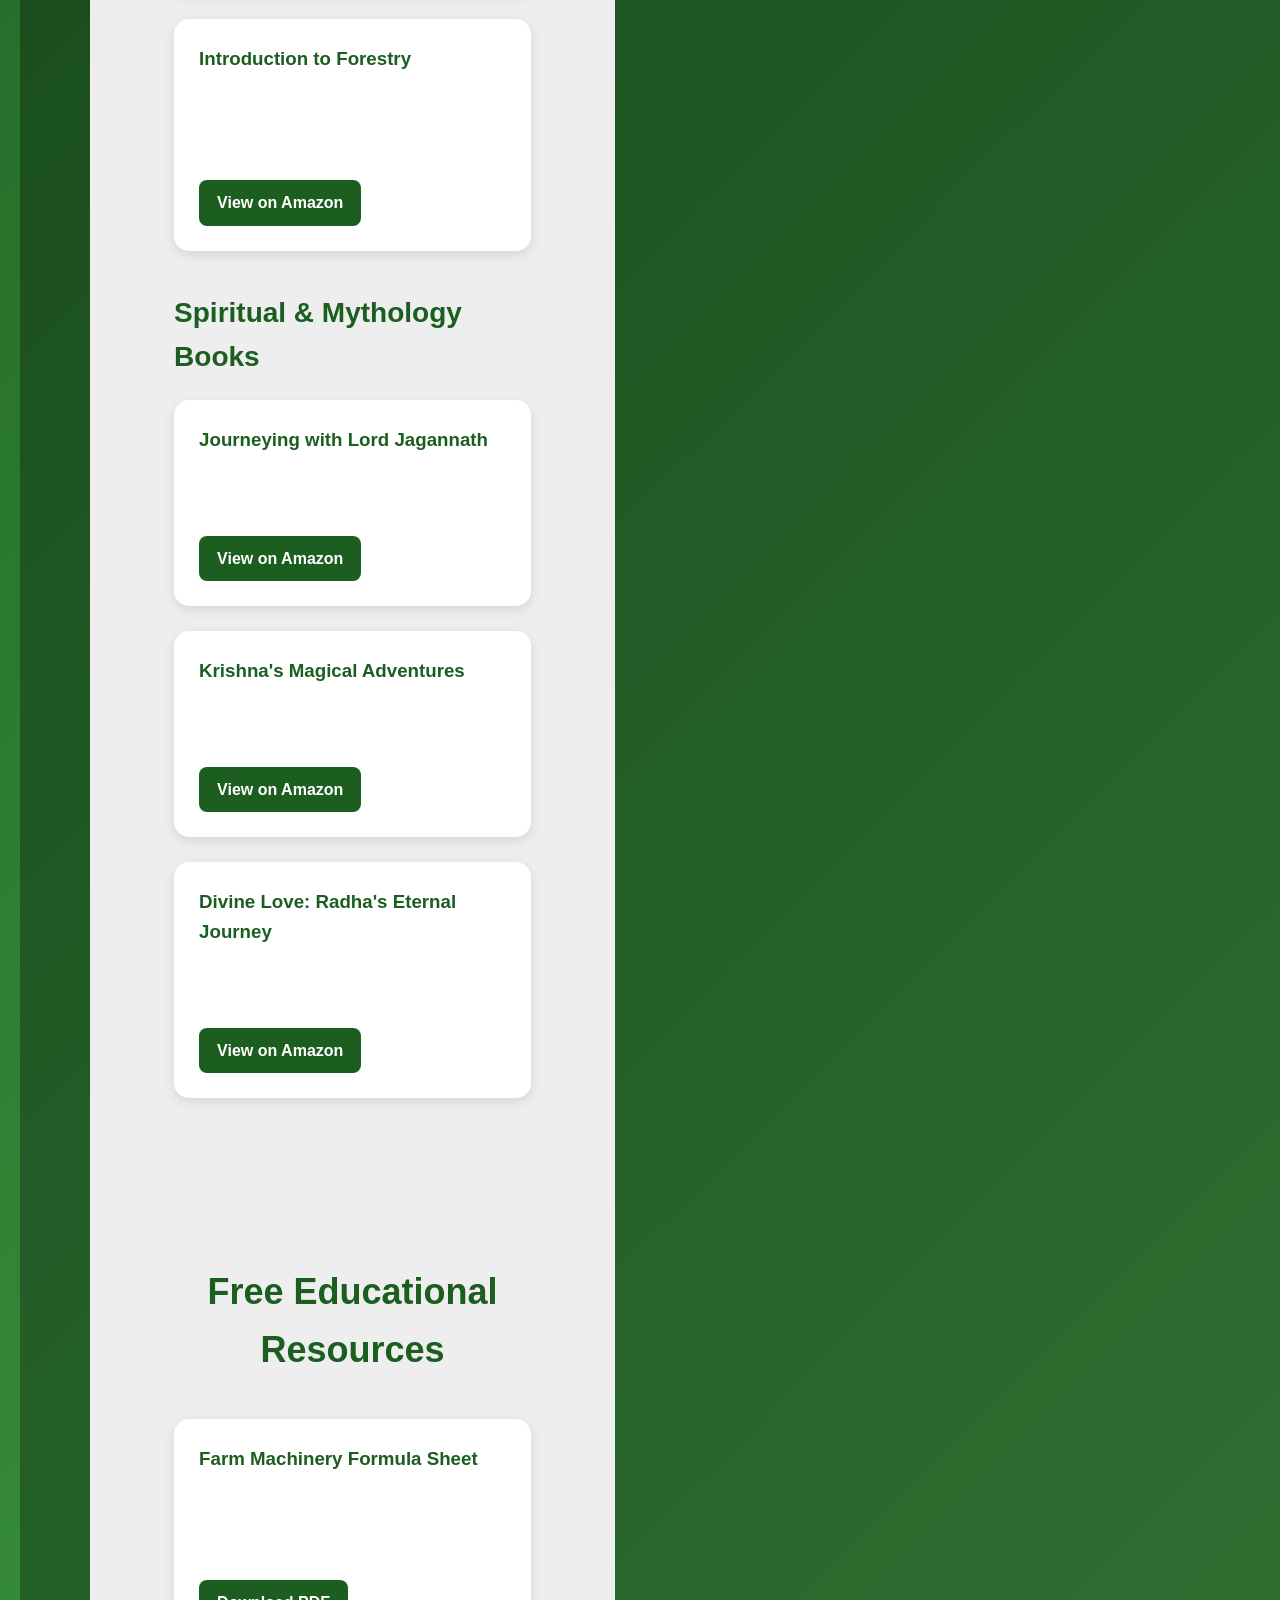
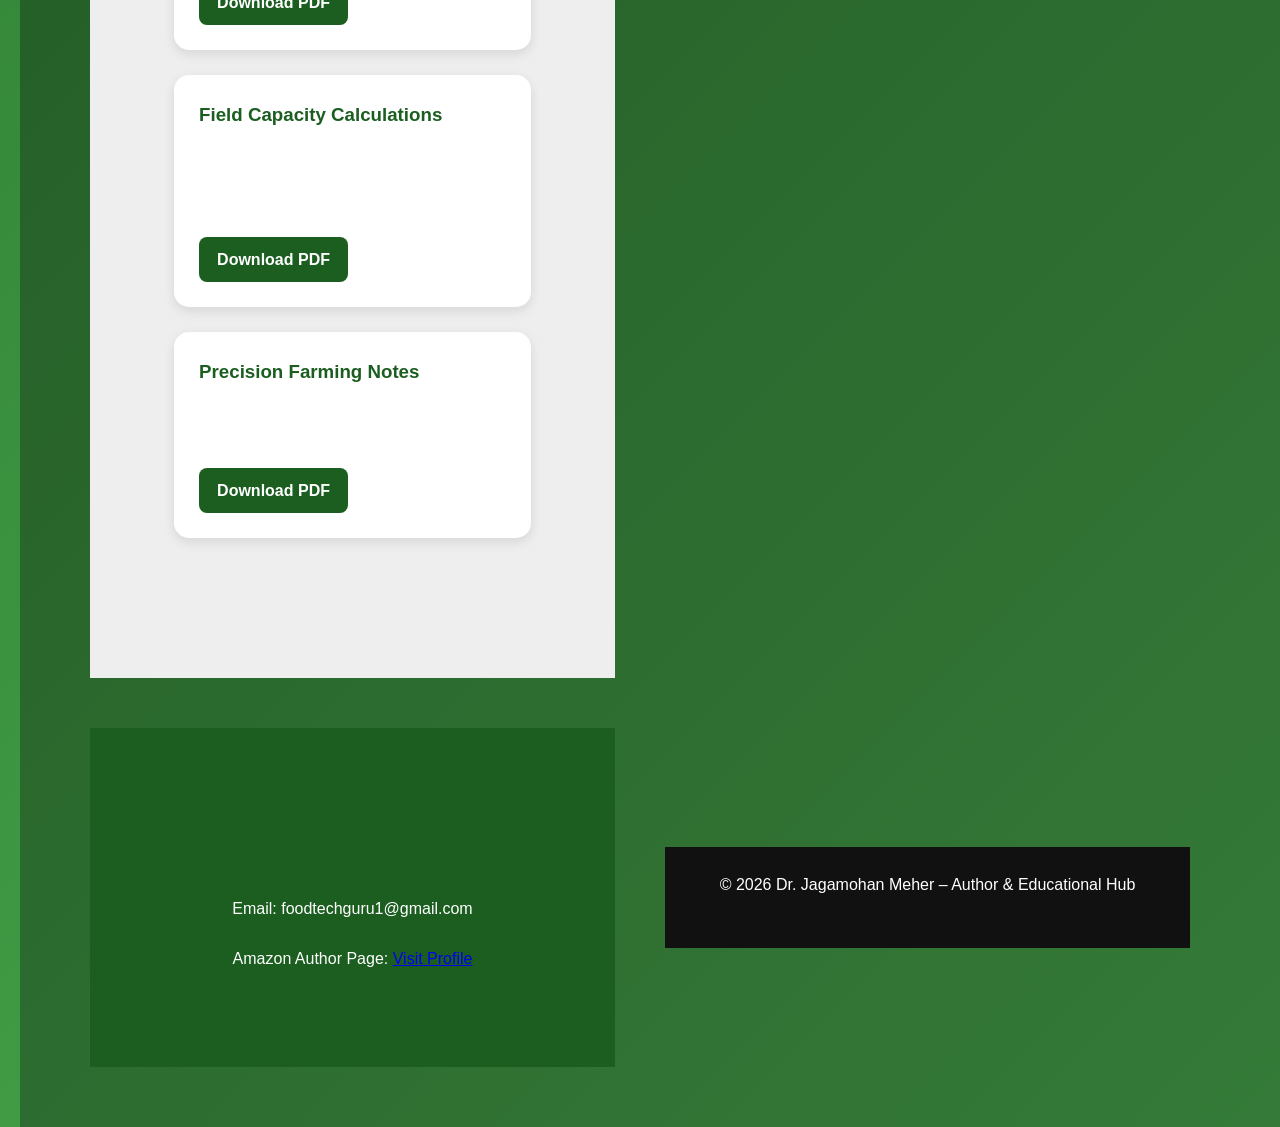
==== commit ae32730b: "Added premium spiritual book gallery Added premium spiritual book gallery" ====
--- a/index.html
+++ b/index.html
@@ -161,7 +161,37 @@
 
 </div>
 
-<h3 class="category-title">Spiritual & Mythology Books</h3>
+<<h3 class="category-title">Spiritual & Mythology Books</h3>
+
+<div class="book-grid">
+
+<div class="book-card premium-book">
+<img src="tirumala.jpg" class="book-cover">
+<h3>Divine Legends of Tirumala</h3>
+<p>The sacred tales of Venkateswara and his devotees.</p>
+<a href="#">View Book</a>
+</div>
+
+<div class="book-card premium-book">
+<img src="bhairava.jpg" class="book-cover">
+<h3>Bhairava</h3>
+<p>Unveiling the divine aspects and mysteries of Lord Shiva.</p>
+<a href="#">View Book</a>
+</div>
+
+<div class="book-card premium-book">
+<img src="narasimha.jpg" class="book-cover">
+<h3>The Lion Avatar</h3>
+<p>Lord Narasimha’s divine protection unleashed.</p>
+<a href="#">View Book</a>
+</div>
+
+<div class="book-card premium-book">
+<img src="kartikeya.jpg" class="book-cover">
+<h3>Kartikeya</h3>
+<p>The divine birth and triumph over Tarakasura.</p>
+<a href="#">View Book</a>
+</div>
 
 <div class="book-grid">
 
--- a/style.css
+++ b/style.css
@@ -240,4 +240,27 @@
     display:flex;
     gap:20px;
     margin-bottom:50px;
+}.book-cover{
+    width:100%;
+    border-radius:18px;
+    margin-bottom:18px;
+    box-shadow:0 10px 25px rgba(0,0,0,0.25);
+    transition:0.4s;
+}
+
+.book-cover:hover{
+    transform:scale(1.03);
+}
+
+.premium-book{
+    background:white;
+    border-radius:25px;
+    overflow:hidden;
+    padding:20px;
+    transition:0.4s;
+}
+
+.premium-book:hover{
+    transform:translateY(-12px);
+    box-shadow:0 15px 35px rgba(0,0,0,0.2);
 }
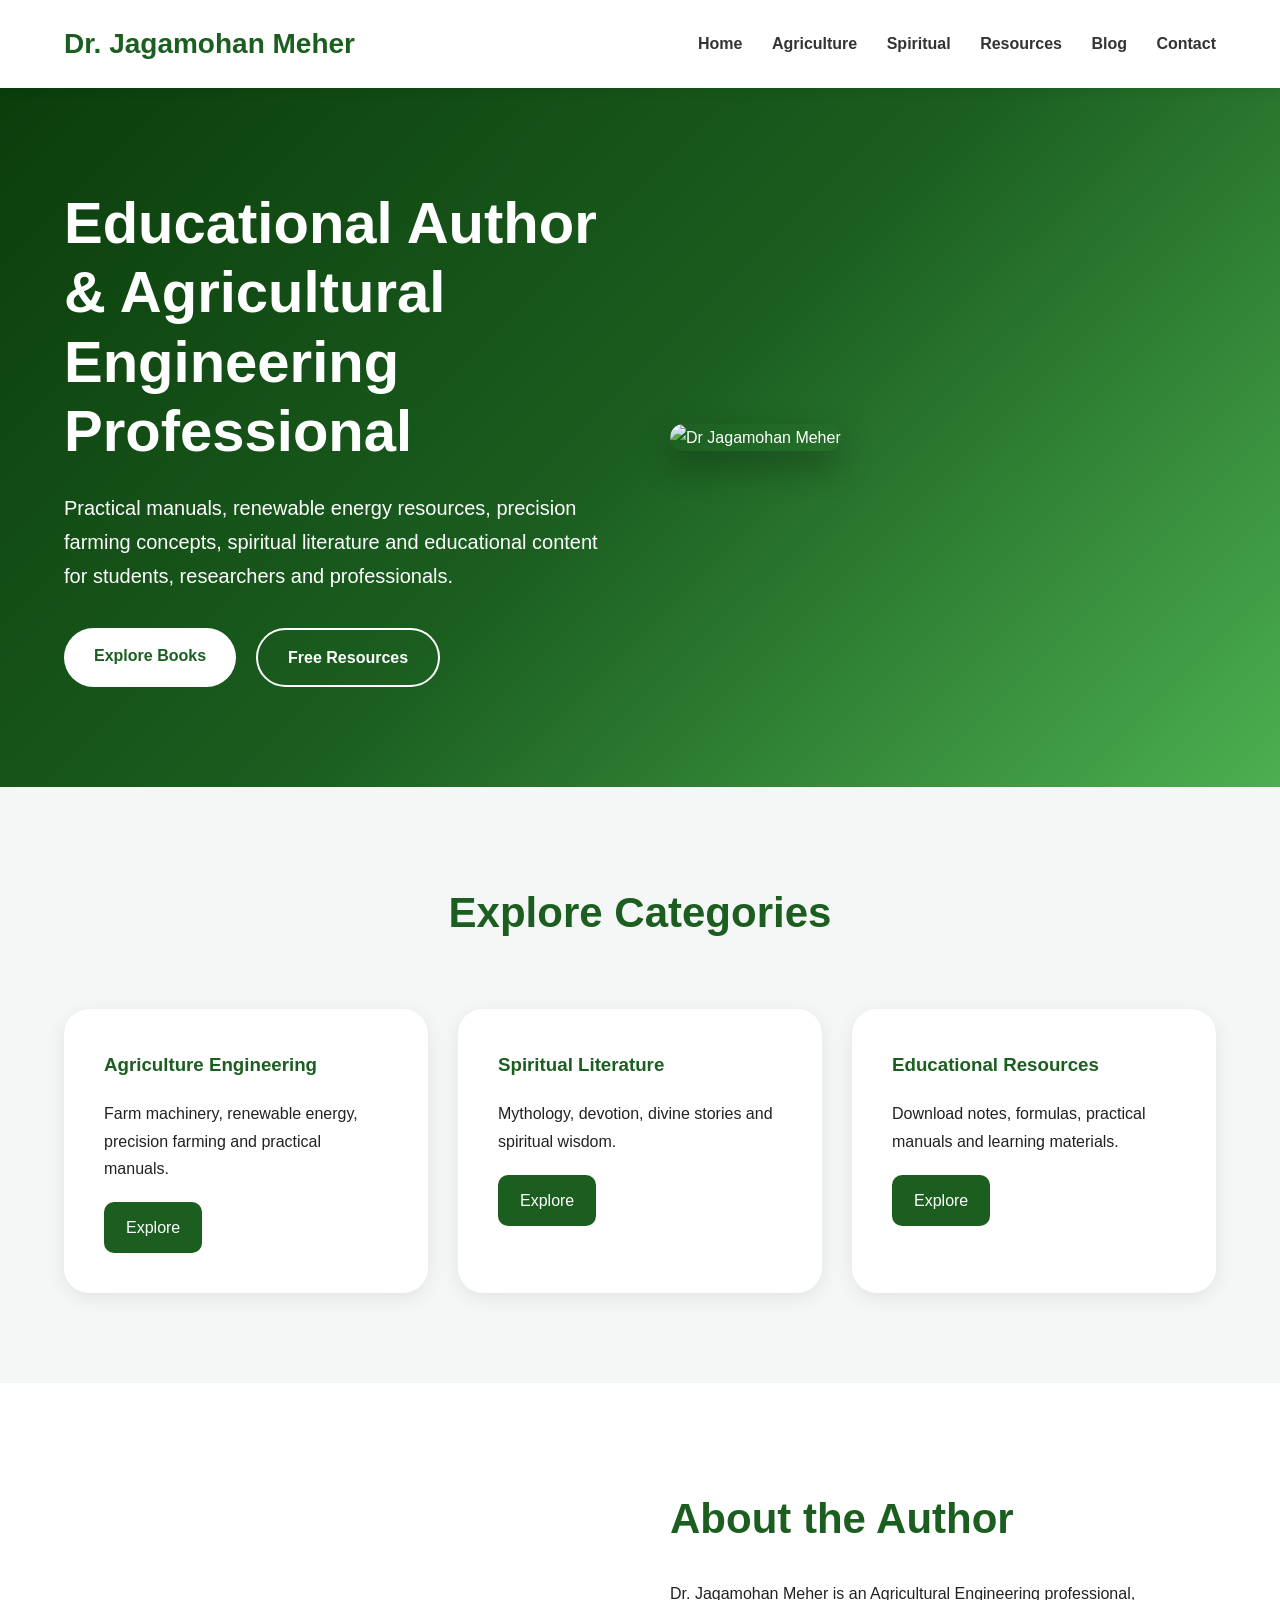
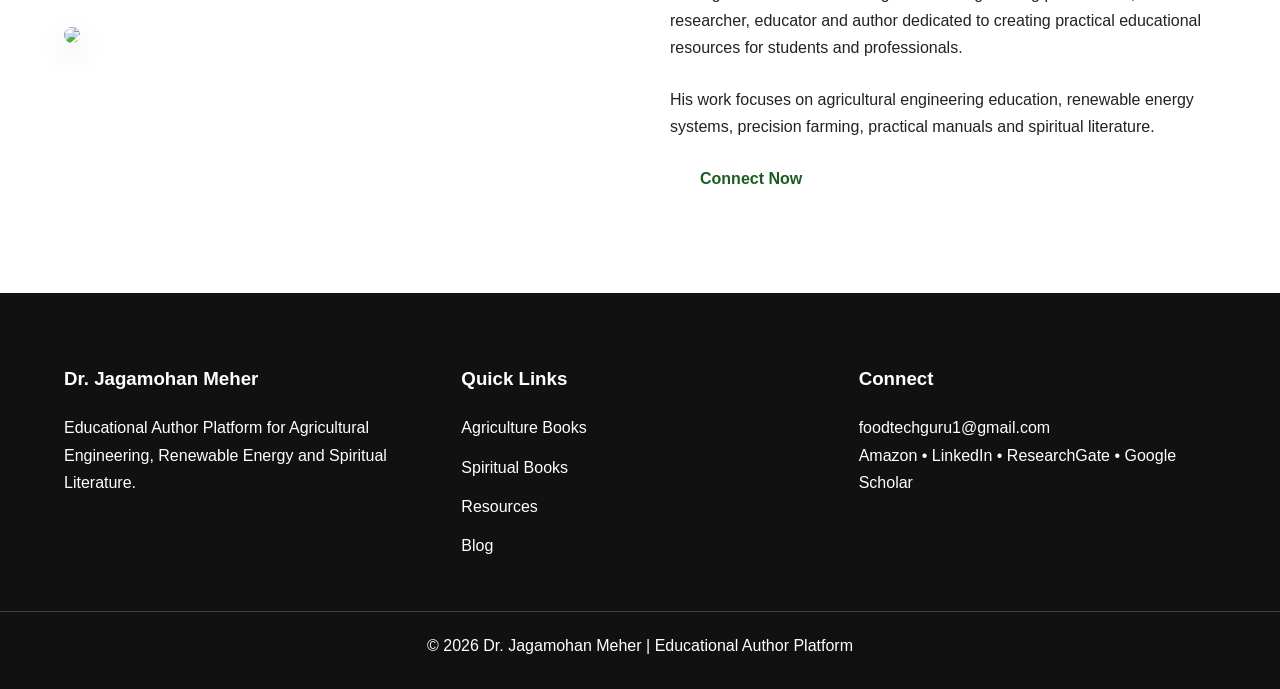
==== commit 8cb1653d: "Complete modern professional homepage redesign" ====
--- a/index.html
+++ b/index.html
@@ -1,388 +1,254 @@
 <!DOCTYPE html>
 <html lang="en">
+
 <head>
+
 <meta charset="UTF-8">
+
 <meta name="viewport" content="width=device-width, initial-scale=1.0">
-<title>Dr. Jagamohan Meher – Author & Educational Hub</title>
+
+<title>Dr. Jagamohan Meher | Educational Author Platform</title>
+
+<meta name="description" content="Agricultural Engineering Books, Renewable Energy Resources, Spiritual Literature and Educational Materials by Dr. Jagamohan Meher">
+
+<meta name="keywords" content="Agricultural Engineering Books, Renewable Energy Agriculture, Farm Machinery Manuals, Precision Farming Notes">
+
+<meta name="author" content="Dr. Jagamohan Meher">
 
 <link rel="stylesheet" href="style.css">
 
 </head>
+
 <body>
 
-<header>
-    <div class="container">
-        <h1>Dr. Jagamohan Meher</h1>
-        <p>Author • Researcher • Agricultural Engineering Educator</p>
-
-        <nav>
-            <a href="#about">About</a>
-            <a href="#books">Books</a>
-            <a href="#blog">Articles</a>
-            <a href="#contact">Contact</a>
-        </nav>
-    </div>
+<header class="modern-header">
+
+<div class="container nav-container">
+
+<h2 class="logo">
+Dr. Jagamohan Meher
+</h2>
+
+<nav>
+
+<a href="index.html">Home</a>
+
+<a href="agriculture.html">Agriculture</a>
+
+<a href="spiritual.html">Spiritual</a>
+
+<a href="resources.html">Resources</a>
+
+<a href="blog.html">Blog</a>
+
+<a href="contact.html">Contact</a>
+
+</nav>
+
+</div>
+
 </header>
 
-<section class="hero premium-hero">
-
-<div class="hero-overlay"></div>
+<section class="hero-section">
 
 <div class="container hero-grid">
 
 <div class="hero-text">
 
-<h1 class="hero-title">
-Empowering Agricultural Engineering Education
+<h1>
+Educational Author & Agricultural Engineering Professional
 </h1>
 
-<p class="hero-subtitle">
-Practical Manuals • Engineering Calculations • Renewable Energy • Precision Farming • Spiritual Wisdom
+<p>
+Practical manuals, renewable energy resources, precision farming concepts, spiritual literature and educational content for students, researchers and professionals.
 </p>
 
 <div class="hero-buttons">
-<a href="#books" class="primary-btn">Explore Books</a>
-<a href="#contact" class="secondary-btn">Contact Author</a>
-</div>
-
-<div class="hero-stats">
-
-<div class="stat-box">
-<h2>20+</h2>
-<p>Published Books</p>
-</div>
-
-<div class="stat-box">
-<h2>1000+</h2>
-<p>Readers Worldwide</p>
-</div>
-
-<div class="stat-box">
-<h2>10+</h2>
-<p>Educational Resources</p>
-</div>
+
+<a href="agriculture.html" class="primary-btn">
+Explore Books
+</a>
+
+<a href="resources.html" class="secondary-btn">
+Free Resources
+</a>
 
 </div>
 
 </div>
 
 <div class="hero-image">
+
 <img src="author.jpg" alt="Dr Jagamohan Meher">
-</div>
-<section class="highlights-section">
-
-<div class="container highlights-grid">
-
-<div class="highlight-card">
-<h3>📘 Agricultural Engineering</h3>
-<p>Practical manuals, machinery calculations, and engineering field applications.</p>
-</div>
-
-<div class="highlight-card">
-<h3>🌱 Renewable Energy</h3>
-<p>Solar, biomass, biogas, sustainability, and modern agricultural technologies.</p>
-</div>
-
-<div class="highlight-card">
-<h3>🕉 Spiritual Literature</h3>
-<p>Books on Krishna devotion, Jagannath culture, mythology, and divine philosophy.</p>
-</div>
-
-</div>
-
+
+</div>
+
+</div>
 
 </section>
 
-<section id="about" class="section">
-
-    <div class="container">
-
-        <h2>About the Author</h2>
-
-        <p>
-            Dr. Jagamohan Meher is an Agricultural Engineering professional,
-            researcher, educator, and author dedicated to creating practical
-            educational resources for students, researchers, and professionals.
-            His published books include practical manuals, farm machinery guides,
-            renewable energy resources, and educational handbooks.
-        </p>
-
-    </div>
+<section class="featured-section">
+
+<div class="container">
+
+<h2 class="section-title">
+Explore Categories
+</h2>
+
+<div class="feature-grid">
+
+<div class="feature-card">
+
+<h3>
+Agriculture Engineering
+</h3>
+
+<p>
+Farm machinery, renewable energy, precision farming and practical manuals.
+</p>
+
+<a href="agriculture.html">
+Explore
+</a>
+
+</div>
+
+<div class="feature-card">
+
+<h3>
+Spiritual Literature
+</h3>
+
+<p>
+Mythology, devotion, divine stories and spiritual wisdom.
+</p>
+
+<a href="spiritual.html">
+Explore
+</a>
+
+</div>
+
+<div class="feature-card">
+
+<h3>
+Educational Resources
+</h3>
+
+<p>
+Download notes, formulas, practical manuals and learning materials.
+</p>
+
+<a href="resources.html">
+Explore
+</a>
+
+</div>
+
+</div>
+
+</div>
 
 </section>
 
-<section id="books"
-```
-
-Delete the entire old books section.
-
-Now paste this NEW section.
-
----
-
-# NEW BOOKS SECTION
-
-```html
-<section id="books" class="section gray">
-
-<div class="container">
-
-<h2>Published Books</h2>
-
-<input type="text" id="searchInput" placeholder="Search books..." onkeyup="searchBooks()">
-
-<h3 class="category-title">Agriculture & Engineering Books</h3>
-
-<div class="book-grid" id="bookContainer">
-
-<div class="book-card">
-<h3>Farm Machinery & Equipment</h3>
-<p>Practical manual with calculations and field applications.</p>
-<a href="https://www.amazon.com/stores/Jagamohan-Meher/author/B0C851B2G4" target="_blank">View on Amazon</a>
-</div>
-
-<div class="book-card">
-<h3>Renewable Energy in Agriculture</h3>
-<p>Solar, biomass, biogas and sustainable agricultural energy systems.</p>
-<a href="https://www.amazon.com/stores/Jagamohan-Meher/author/B0C851B2G4" target="_blank">View on Amazon</a>
-</div>
-
-<div class="book-card">
-<h3>Farm Machinery Calculations</h3>
-<p>Engineering calculations and field evaluation methods.</p>
-<a href="https://www.amazon.com/stores/Jagamohan-Meher/author/B0C851B2G4" target="_blank">View on Amazon</a>
-</div>
-
-<div class="book-card">
-<h3>Introduction to Forestry</h3>
-<p>Forestry practical manual for students and ICAR preparation.</p>
-<a href="https://www.amazon.com/dp/B0C88QJCYG" target="_blank">View on Amazon</a>
-</div>
-
-</div>
-
-<<h3 class="category-title">Spiritual & Mythology Books</h3>
-
-<div class="book-grid">
-
-<div class="book-card premium-book">
-<img src="tirumala.jpg" class="book-cover">
-<h3>Divine Legends of Tirumala</h3>
-<p>The sacred tales of Venkateswara and his devotees.</p>
-<a href="#">View Book</a>
-</div>
-
-<div class="book-card premium-book">
-<img src="bhairava.jpg" class="book-cover">
-<h3>Bhairava</h3>
-<p>Unveiling the divine aspects and mysteries of Lord Shiva.</p>
-<a href="#">View Book</a>
-</div>
-
-<div class="book-card premium-book">
-<img src="narasimha.jpg" class="book-cover">
-<h3>The Lion Avatar</h3>
-<p>Lord Narasimha’s divine protection unleashed.</p>
-<a href="#">View Book</a>
-</div>
-
-<div class="book-card premium-book">
-<img src="kartikeya.jpg" class="book-cover">
-<h3>Kartikeya</h3>
-<p>The divine birth and triumph over Tarakasura.</p>
-<a href="#">View Book</a>
-</div>
-
-<div class="book-grid">
-
-<div class="book-card">
-<h3>Journeying with Lord Jagannath</h3>
-<p>Spiritual stories and divine experiences.</p>
-<a href="https://www.amazon.com/dp/B0C6W8B67L" target="_blank">View on Amazon</a>
-</div>
-
-<div class="book-card">
-<h3>Krishna's Magical Adventures</h3>
-<p>Stories of wisdom, love and mythology.</p>
-<a href="https://www.amazon.in/Krishnas-Magical-Adventures-Wisdom-Enchantment-ebook/dp/B0C616DMMX" target="_blank">View on Amazon</a>
-</div>
-
-<div class="book-card">
-<h3>Divine Love: Radha's Eternal Journey</h3>
-<p>Exploring divine love and devotion.</p>
-<a href="https://www.amazon.com/Divine-Love-Eternal-Journey-Krishna-ebook/dp/B0CWVGFH8P" target="_blank">View on Amazon</a>
-</div>
-
-<div class="book-card">
-<h3>Nandi: Myths, Legends & Divine Devotion</h3>
-<p>Exploring Lord Shiva traditions and mythology.</p>
-<a href="https://www.amazon.in/Nandi-Myths-Legends-Divine-Devotion-ebook/dp/B0CQ836D1C" target="_blank">View on Amazon</a>
-</div>
-
-<section id="books" class="section gray">
-
-<div class="container">
-
-<h2>Published Books</h2>
-
-<input type="text" id="searchInput" placeholder="Search books..." onkeyup="searchBooks()">
-
-<h3 class="category-title">Agriculture & Engineering Books</h3>
-
-<div class="book-grid" id="bookContainer">
-
-<div class="book-card">
-<h3>Farm Machinery & Equipment</h3>
-<p>Practical manual with calculations and field applications.</p>
-<a href="https://www.amazon.com/stores/Jagamohan-Meher/author/B0C851B2G4" target="_blank">View on Amazon</a>
-</div>
-
-<div class="book-card">
-<h3>Renewable Energy in Agriculture</h3>
-<p>Solar, biomass, biogas and sustainable agricultural energy systems.</p>
-<a href="https://www.amazon.com/stores/Jagamohan-Meher/author/B0C851B2G4" target="_blank">View on Amazon</a>
-</div>
-
-<div class="book-card">
-<h3>Farm Machinery Calculations</h3>
-<p>Engineering calculations and field evaluation methods.</p>
-<a href="https://www.amazon.com/stores/Jagamohan-Meher/author/B0C851B2G4" target="_blank">View on Amazon</a>
-</div>
-
-<div class="book-card">
-<h3>Introduction to Forestry</h3>
-<p>Forestry practical manual for students and ICAR preparation.</p>
-<a href="https://www.amazon.com/dp/B0C88QJCYG" target="_blank">View on Amazon</a>
-</div>
-
-</div>
-
-<h3 class="category-title">Spiritual & Mythology Books</h3>
-
-<div class="book-grid">
-
-<div class="book-card">
-<h3>Journeying with Lord Jagannath</h3>
-<p>Spiritual stories and divine experiences.</p>
-<a href="https://www.amazon.com/dp/B0C6W8B67L" target="_blank">View on Amazon</a>
-</div>
-
-<div class="book-card">
-<h3>Krishna's Magical Adventures</h3>
-<p>Stories of wisdom, love and mythology.</p>
-<a href="https://www.amazon.in/Krishnas-Magical-Adventures-Wisdom-Enchantment-ebook/dp/B0C616DMMX" target="_blank">View on Amazon</a>
-</div>
-
-<div class="book-card">
-<h3>Divine Love: Radha's Eternal Journey</h3>
-<p>Exploring divine love and devotion.</p>
-<a href="https://www.amazon.com/Divine-Love-Eternal-Journey-Krishna-ebook/dp/B0CWVGFH8P" target="_blank">View on Amazon</a>
+<section class="about-section">
+
+<div class="container about-grid">
+
+<div>
+
+<img src="author.jpg" class="about-image">
+
+</div>
+
+<div>
+
+<h2>
+About the Author
+</h2>
+
+<p>
+Dr. Jagamohan Meher is an Agricultural Engineering professional,
+researcher, educator and author dedicated to creating practical
+educational resources for students and professionals.
+</p>
+
+<p>
+His work focuses on agricultural engineering education,
+renewable energy systems, precision farming, practical manuals
+and spiritual literature.
+</p>
+
+<a href="contact.html" class="primary-btn">
+Connect Now
+</a>
+
+</div>
+
+</div>
+
 </section>
-<section class="section">
-
-<div class="container">
-
-<h2>Free Educational Resources</h2>
-
-<div class="book-grid">
-
-<div class="book-card">
-<h3>Farm Machinery Formula Sheet</h3>
-<p>Important agricultural engineering formulas.</p>
-<a href="#">Download PDF</a>
-</div>
-
-<div class="book-card">
-<h3>Field Capacity Calculations</h3>
-<p>Useful practical calculations and solved examples.</p>
-<a href="#">Download PDF</a>
-</div>
-
-<div class="book-card">
-<h3>Precision Farming Notes</h3>
-<p>Modern agricultural technology notes.</p>
-<a href="#">Download PDF</a>
-</div>
-
-</div>
-
-</div>
-
-</section>
-</section>
-
-<section id="blog" class="section">
-
-    <div class="container">
-
-        <h2>Educational Articles</h2>
-
-        <div class="article-list">
-
-            <div class="article">
-                <h3>How to Calculate Field Capacity</h3>
-                <p>Understanding theoretical and effective field capacity with examples.</p>
-            </div>
-
-            <div class="article">
-                <h3>Seed Rate Calculation Formula</h3>
-                <p>Simple and practical explanation for agricultural students.</p>
-            </div>
-
-            <div class="article">
-                <h3>Precision Farming Technologies</h3>
-                <p>Modern agricultural technologies improving productivity and sustainability.</p>
-            </div>
-
-        </div>
-
-    </div>
-
-</section>
-
-<section id="contact" class="section green">
-
-    <div class="container">
-
-        <h2>Contact</h2>
-
-        <p>Email: foodtechguru1@gmail.com</p>
-
-        <p>
-            Amazon Author Page:
-            <a href="https://www.amazon.com/stores/Jagamohan-Meher/author/B0C851B2G4" target="_blank">
-                Visit Profile
-            </a>
-        </p>
-
-    </div>
-
-</section>
-
-<footer>
-
-    <p>
-        © 2026 Dr. Jagamohan Meher – Author & Educational Hub
-    </p>
+
+<footer class="modern-footer">
+
+<div class="container footer-grid">
+
+<div>
+
+<h3>
+Dr. Jagamohan Meher
+</h3>
+
+<p>
+Educational Author Platform for Agricultural Engineering, Renewable Energy and Spiritual Literature.
+</p>
+
+</div>
+
+<div>
+
+<h3>
+Quick Links
+</h3>
+
+<ul>
+
+<li><a href="agriculture.html">Agriculture Books</a></li>
+
+<li><a href="spiritual.html">Spiritual Books</a></li>
+
+<li><a href="resources.html">Resources</a></li>
+
+<li><a href="blog.html">Blog</a></li>
+
+</ul>
+
+</div>
+
+<div>
+
+<h3>
+Connect
+</h3>
+
+<p>
+foodtechguru1@gmail.com
+</p>
+
+<p>
+Amazon • LinkedIn • ResearchGate • Google Scholar
+</p>
+
+</div>
+
+</div>
+
+<p class="copyright">
+© 2026 Dr. Jagamohan Meher | Educational Author Platform
+</p>
 
 </footer>
-<script>
-function searchBooks() {
-    let input = document.getElementById('searchInput').value.toLowerCase();
-    let cards = document.getElementsByClassName('book-card');
-
-    for (let i = 0; i < cards.length; i++) {
-        let text = cards[i].innerText.toLowerCase();
-
-        if (text.includes(input)) {
-            cards[i].style.display = 'block';
-        } else {
-            cards[i].style.display = 'none';
-        }
-    }
-}
-</script>
+
 </body>
-</html>
-<!-- updated website -->
-
+
+</html>
--- a/style.css
+++ b/style.css
@@ -1,266 +1,241 @@
 *{
-    margin:0;
-    padding:0;
-    box-sizing:border-box;
+margin:0;
+padding:0;
+box-sizing:border-box;
 }
 
 body{
-    font-family:Arial, sans-serif;
-    line-height:1.6;
-    background:#f5f5f5;
-    color:#333;
+font-family:'Segoe UI',sans-serif;
+background:#f4f7f5;
+color:#222;
+line-height:1.7;
 }
 
 .container{
-    width:90%;
-    max-width:1100px;
-    margin:auto;
-}
-
-header{
-    background:#1b5e20;
-    color:white;
-    padding:30px 0;
-    text-align:center;
-}
-
-header h1{
-    font-size:42px;
-}
-
-header p{
-    margin-top:10px;
-}
-
-nav{
-    margin-top:20px;
+width:90%;
+max-width:1200px;
+margin:auto;
+}
+
+.modern-header{
+background:white;
+padding:20px 0;
+position:sticky;
+top:0;
+z-index:1000;
+box-shadow:0 2px 10px rgba(0,0,0,0.08);
+}
+
+.nav-container{
+display:flex;
+justify-content:space-between;
+align-items:center;
+}
+
+.logo{
+color:#1b5e20;
+font-size:28px;
 }
 
 nav a{
-    color:white;
-    margin:0 15px;
-    text-decoration:none;
-    font-weight:bold;
-}
-
-.hero{
-    background:white;
-    padding:60px 20px;
-}
-
-.hero-content{
-    display:flex;
-    align-items:center;
-    justify-content:center;
-    gap:40px;
-    flex-wrap:wrap;
-}
-
-.hero img{
-    width:300px;
-    border-radius:20px;
-    box-shadow:0 5px 15px rgba(0,0,0,0.2);
-}
-
-.hero h2{
-    font-size:40px;
-    margin-bottom:20px;
-    color:#1b5e20;
-}
-
-.hero p{
-    max-width:500px;
-    margin-bottom:25px;
-}
-
-.btn{
-    background:#1b5e20;
-    color:white;
-    padding:12px 25px;
-    text-decoration:none;
-    border-radius:8px;
-}
-
-.section{
-    padding:70px 20px;
-}
-
-.section h2{
-    text-align:center;
-    margin-bottom:40px;
-    color:#1b5e20;
-    font-size:36px;
-}
-
-.gray{
-    background:#eeeeee;
-}
-
-.green{
-    background:#1b5e20;
-    color:white;
-    text-align:center;
-}
-
-.book-grid{
-    display:grid;
-    grid-template-columns:repeat(auto-fit,minmax(280px,1fr));
-    gap:25px;
-}
-
-.book-card{
-    background:white;
-    padding:25px;
-    border-radius:15px;
-    box-shadow:0 4px 12px rgba(0,0,0,0.1);
-}
-
-.book-card h3{
-    margin-bottom:15px;
-    color:#1b5e20;
-}
-
-.book-card a{
-    display:inline-block;
-    margin-top:15px;
-    color:#1b5e20;
-    font-weight:bold;
-}
-
-.article-list{
-    display:grid;
-    gap:25px;
-}
-
-.article{
-    background:white;
-    padding:25px;
-    border-radius:15px;
-    box-shadow:0 4px 12px rgba(0,0,0,0.1);
-}
-
-footer{
-    background:#111;
-    color:white;
-    text-align:center;
-    padding:25px;
-}
-
-@media(max-width:768px){
-
-.hero h2{
-    font-size:30px;
-}
-
-header h1{
-    font-size:32px;
-}
-
-}#searchInput{
-    width:100%;
-    padding:15px;
-    margin-bottom:40px;
-    border-radius:10px;
-    border:1px solid #ccc;
-    font-size:18px;
-}
-
-.category-title{
-    margin:40px 0 20px;
-    color:#1b5e20;
-    font-size:28px;
-}
-
-.book-card{
-    transition:0.4s;
-}
-
-.book-card:hover{
-    transform:translateY(-10px);
-}
-
-.book-card a{
-    display:inline-block;
-    margin-top:15px;
-    background:#1b5e20;
-    color:white;
-    padding:10px 18px;
-    border-radius:8px;
-    text-decoration:none;
-}
-
-.book-card a:hover{
-    background:#2e7d32;
-}
-body{
-    font-family:'Segoe UI',sans-serif;
-    background:#f4f7f5;
-}
-
-.premium-hero{
-    position:relative;
-    min-height:100vh;
-    display:flex;
-    align-items:center;
-    background:linear-gradient(135deg,#0b3d0b,#1b5e20,#4caf50);
-    overflow:hidden;
-    color:white;
-}
-
-.hero-overlay{
-    position:absolute;
-    width:100%;
-    height:100%;
-    background:rgba(0,0,0,0.3);
+margin-left:25px;
+text-decoration:none;
+color:#333;
+font-weight:600;
+transition:0.3s;
+}
+
+nav a:hover{
+color:#1b5e20;
+}
+
+.hero-section{
+padding:100px 0;
+background:linear-gradient(135deg,#0b3d0b,#1b5e20,#4caf50);
+color:white;
 }
 
 .hero-grid{
-    position:relative;
-    z-index:2;
-    display:grid;
-    grid-template-columns:1fr 1fr;
-    align-items:center;
-    gap:50px;
-}
-
-.hero-title{
-    font-size:60px;
-    line-height:1.2;
-    margin-bottom:25px;
-    animation:slideUp 1.5s ease;
-}
-
-.hero-subtitle{
-    font-size:22px;
-    margin-bottom:35px;
-    line-height:1.8;
+display:grid;
+grid-template-columns:1fr 1fr;
+align-items:center;
+gap:60px;
+}
+
+.hero-text h1{
+font-size:58px;
+line-height:1.2;
+margin-bottom:25px;
+}
+
+.hero-text p{
+font-size:20px;
+margin-bottom:35px;
+}
+
+.hero-image img{
+width:100%;
+max-width:420px;
+border-radius:25px;
+box-shadow:0 15px 35px rgba(0,0,0,0.3);
 }
 
 .hero-buttons{
-    display:flex;
-    gap:20px;
-    margin-bottom:50px;
-}.book-cover{
-    width:100%;
-    border-radius:18px;
-    margin-bottom:18px;
-    box-shadow:0 10px 25px rgba(0,0,0,0.25);
-    transition:0.4s;
-}
-
-.book-cover:hover{
-    transform:scale(1.03);
-}
-
-.premium-book{
-    background:white;
-    border-radius:25px;
-    overflow:hidden;
-    padding:20px;
-    transition:0.4s;
-}
-
-.premium-book:hover{
-    transform:translateY(-12px);
-    box-shadow:0 15px 35px rgba(0,0,0,0.2);
+display:flex;
+gap:20px;
+}
+
+.primary-btn{
+background:white;
+color:#1b5e20;
+padding:14px 30px;
+border-radius:50px;
+text-decoration:none;
+font-weight:bold;
+transition:0.3s;
+}
+
+.primary-btn:hover{
+transform:translateY(-5px);
+}
+
+.secondary-btn{
+border:2px solid white;
+color:white;
+padding:14px 30px;
+border-radius:50px;
+text-decoration:none;
+font-weight:bold;
+}
+
+.featured-section{
+padding:90px 0;
+}
+
+.section-title{
+text-align:center;
+font-size:42px;
+margin-bottom:60px;
+color:#1b5e20;
+}
+
+.feature-grid{
+display:grid;
+grid-template-columns:repeat(auto-fit,minmax(280px,1fr));
+gap:30px;
+}
+
+.feature-card{
+background:white;
+padding:40px;
+border-radius:25px;
+box-shadow:0 5px 20px rgba(0,0,0,0.08);
+transition:0.4s;
+}
+
+.feature-card:hover{
+transform:translateY(-10px);
+}
+
+.feature-card h3{
+margin-bottom:20px;
+color:#1b5e20;
+}
+
+.feature-card a{
+display:inline-block;
+margin-top:20px;
+background:#1b5e20;
+color:white;
+padding:12px 22px;
+border-radius:10px;
+text-decoration:none;
+}
+
+.about-section{
+padding:100px 0;
+background:white;
+}
+
+.about-grid{
+display:grid;
+grid-template-columns:1fr 1fr;
+gap:60px;
+align-items:center;
+}
+
+.about-image{
+width:100%;
+border-radius:25px;
+box-shadow:0 10px 30px rgba(0,0,0,0.15);
+}
+
+.about-section h2{
+font-size:42px;
+margin-bottom:25px;
+color:#1b5e20;
+}
+
+.about-section p{
+margin-bottom:25px;
+}
+
+.modern-footer{
+background:#111;
+color:white;
+padding:70px 0 30px;
+}
+
+.footer-grid{
+display:grid;
+grid-template-columns:repeat(auto-fit,minmax(250px,1fr));
+gap:40px;
+margin-bottom:40px;
+}
+
+.footer-grid h3{
+margin-bottom:20px;
+}
+
+.footer-grid ul{
+list-style:none;
+}
+
+.footer-grid ul li{
+margin-bottom:12px;
+}
+
+.footer-grid a{
+color:white;
+text-decoration:none;
+}
+
+.copyright{
+text-align:center;
+border-top:1px solid rgba(255,255,255,0.2);
+padding-top:20px;
+}
+
+@media(max-width:900px){
+
+.hero-grid,
+.about-grid{
+grid-template-columns:1fr;
+text-align:center;
+}
+
+.hero-text h1{
+font-size:42px;
+}
+
+.nav-container{
+flex-direction:column;
+gap:20px;
+}
+
+.hero-buttons{
+justify-content:center;
+flex-wrap:wrap;
+}
+
 }
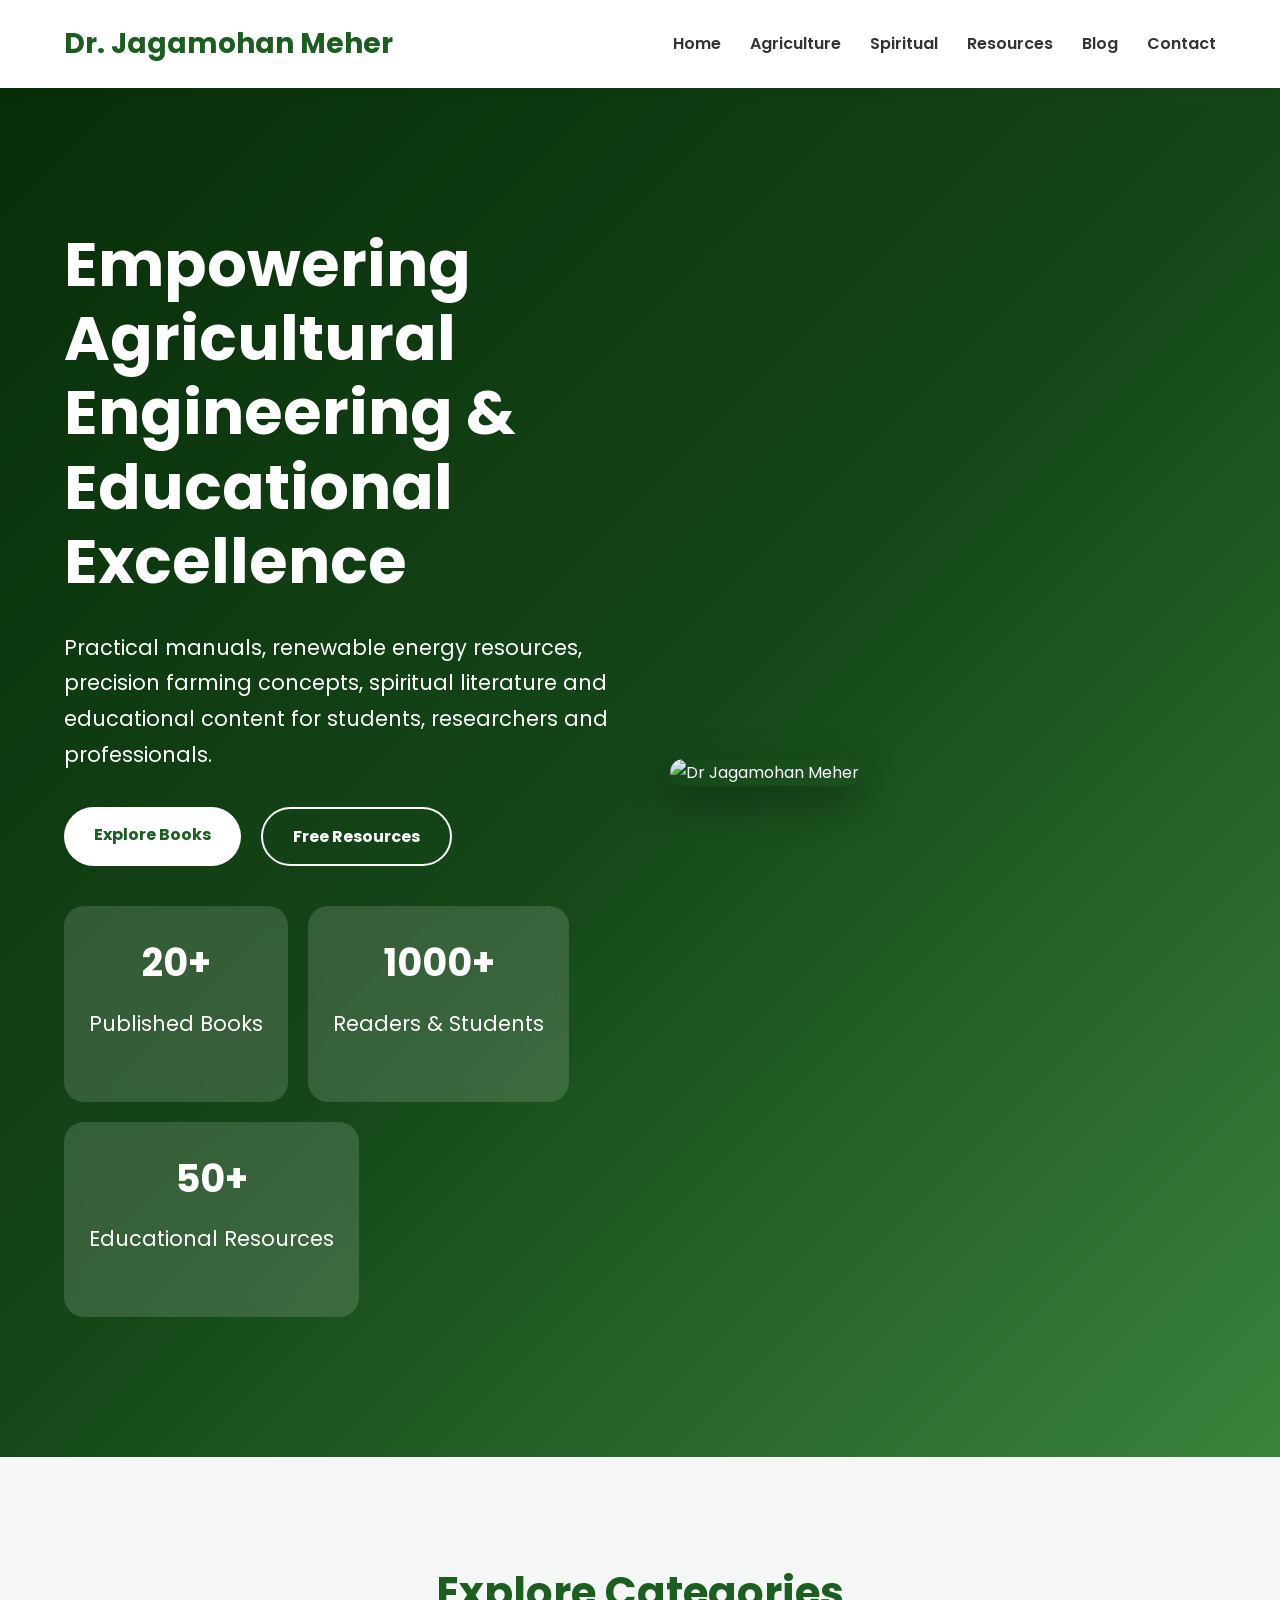
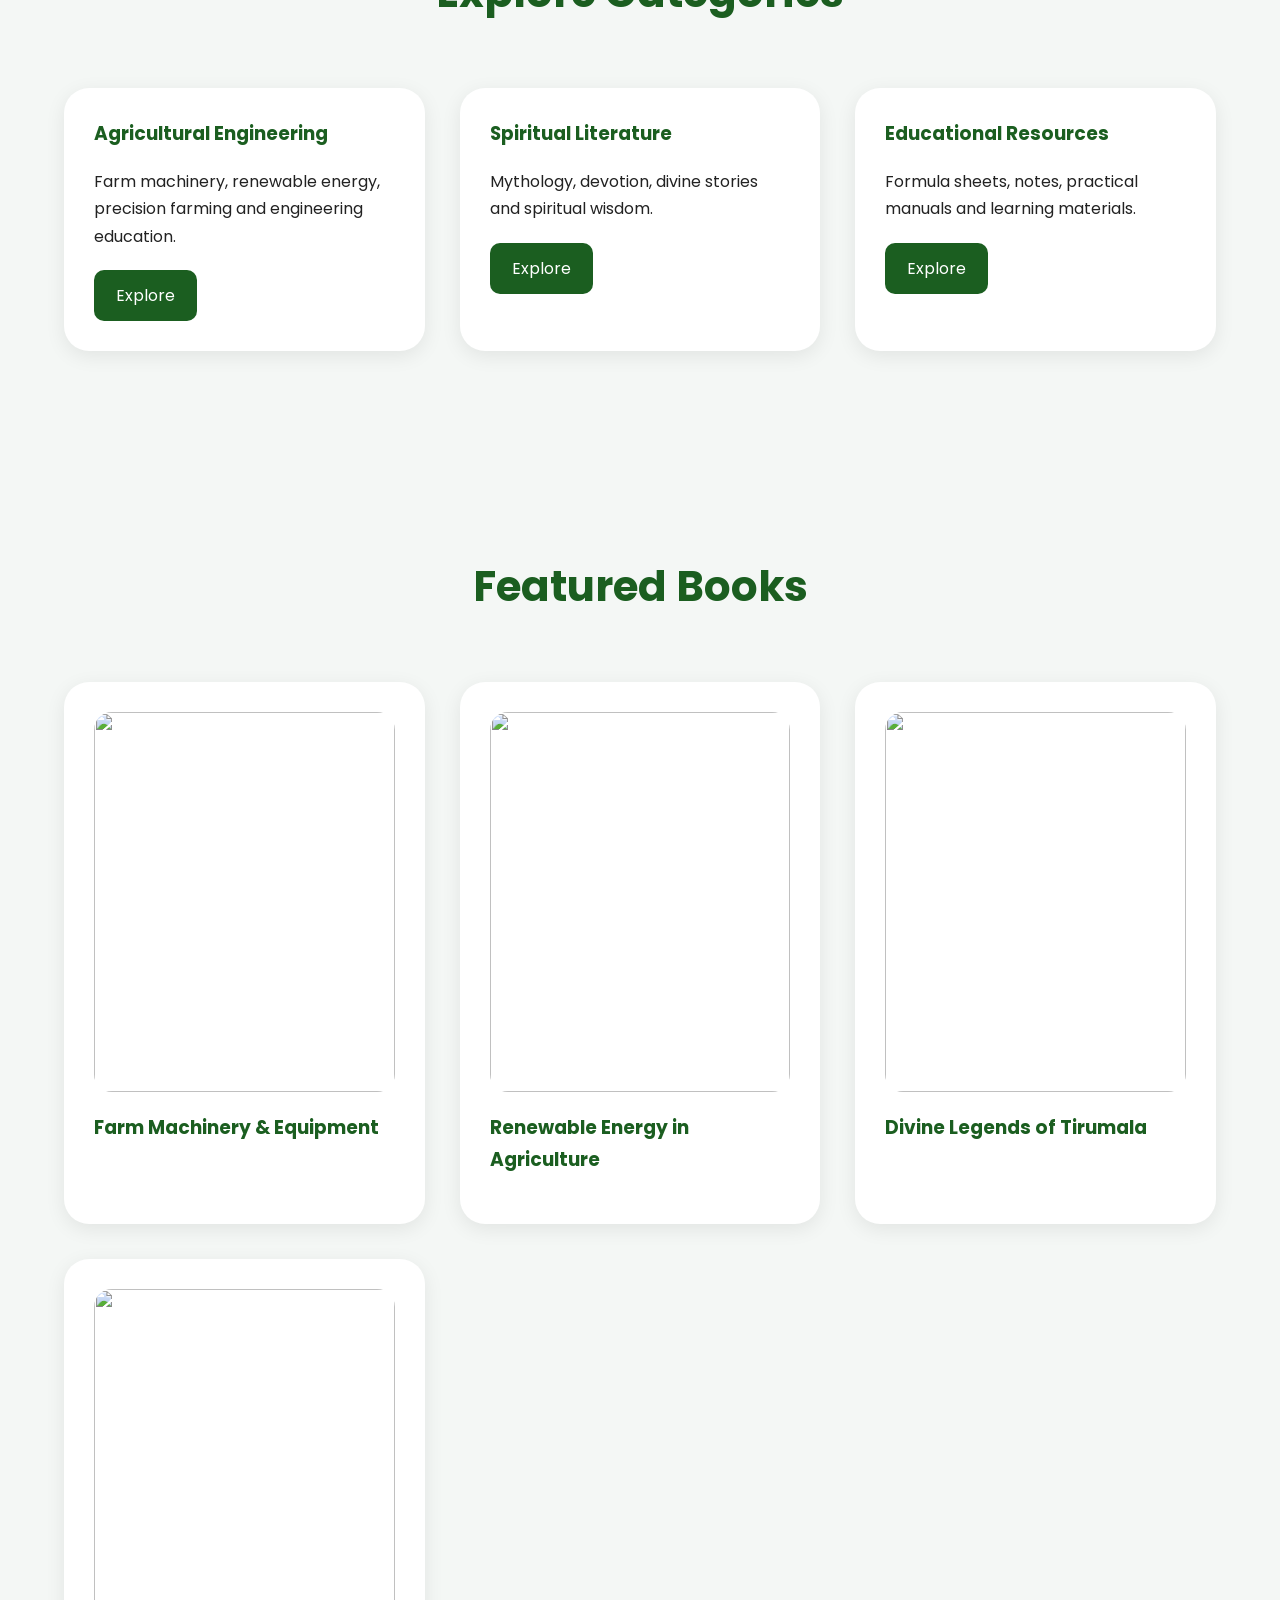
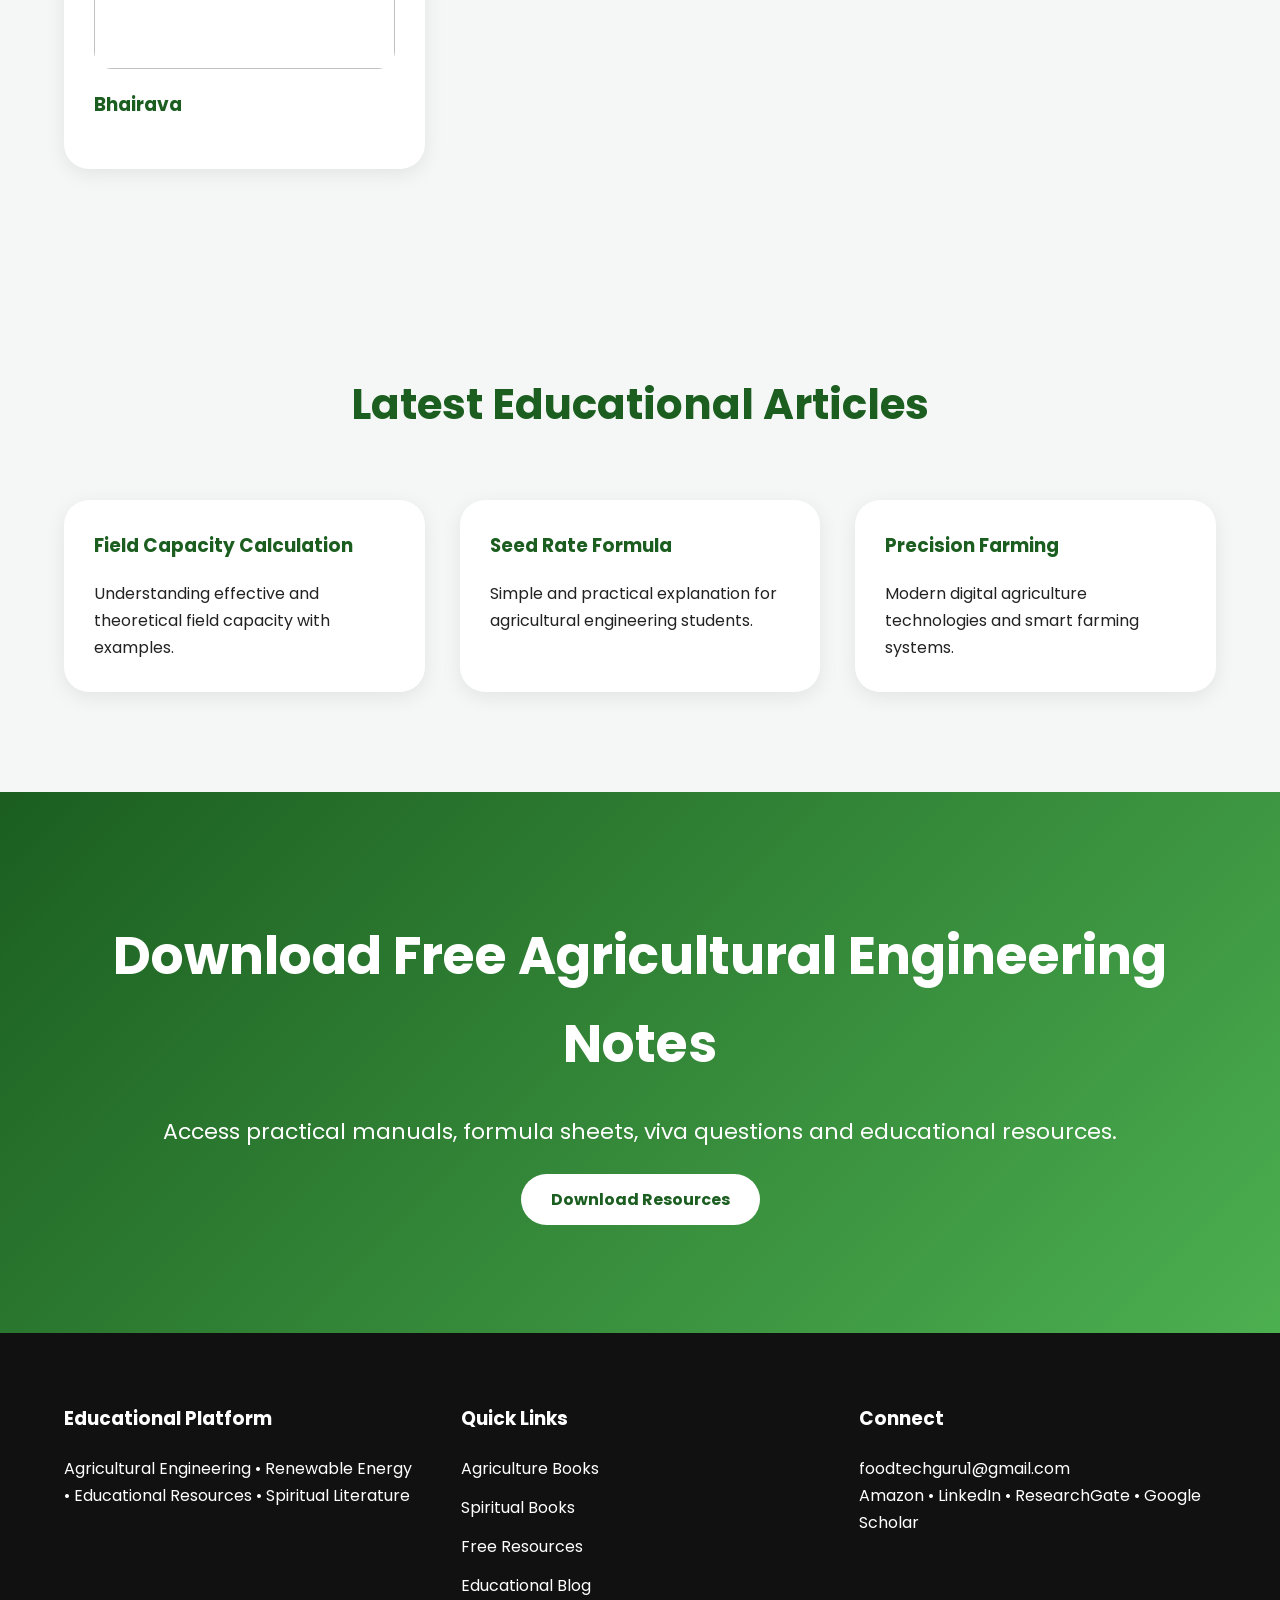
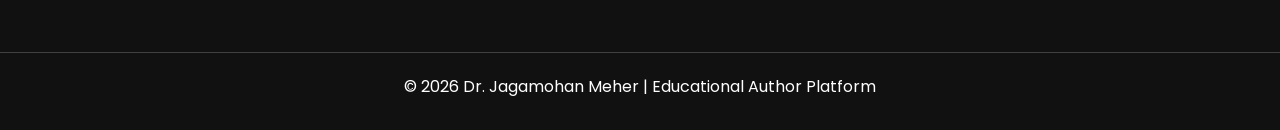
==== commit 9c10a0a3: "Ultra premium homepage redesign" ====
--- a/index.html
+++ b/index.html
@@ -9,13 +9,15 @@
 
 <title>Dr. Jagamohan Meher | Educational Author Platform</title>
 
-<meta name="description" content="Agricultural Engineering Books, Renewable Energy Resources, Spiritual Literature and Educational Materials by Dr. Jagamohan Meher">
+<meta name="description" content="Agricultural Engineering Books, Renewable Energy Resources, Precision Farming and Spiritual Literature by Dr. Jagamohan Meher">
 
 <meta name="keywords" content="Agricultural Engineering Books, Renewable Energy Agriculture, Farm Machinery Manuals, Precision Farming Notes">
 
 <meta name="author" content="Dr. Jagamohan Meher">
 
 <link rel="stylesheet" href="style.css">
+
+<link href="https://fonts.googleapis.com/css2?family=Poppins:wght@300;400;500;600;700&display=swap" rel="stylesheet">
 
 </head>
 
@@ -49,14 +51,16 @@
 
 </header>
 
-<section class="hero-section">
+<section class="premium-hero">
+
+<div class="hero-overlay"></div>
 
 <div class="container hero-grid">
 
 <div class="hero-text">
 
 <h1>
-Educational Author & Agricultural Engineering Professional
+Empowering Agricultural Engineering & Educational Excellence
 </h1>
 
 <p>
@@ -75,6 +79,25 @@
 
 </div>
 
+<div class="stats-grid">
+
+<div class="stat-card">
+<h2>20+</h2>
+<p>Published Books</p>
+</div>
+
+<div class="stat-card">
+<h2>1000+</h2>
+<p>Readers & Students</p>
+</div>
+
+<div class="stat-card">
+<h2>50+</h2>
+<p>Educational Resources</p>
+</div>
+
+</div>
+
 </div>
 
 <div class="hero-image">
@@ -87,7 +110,7 @@
 
 </section>
 
-<section class="featured-section">
+<section class="category-section">
 
 <div class="container">
 
@@ -95,16 +118,16 @@
 Explore Categories
 </h2>
 
-<div class="feature-grid">
-
-<div class="feature-card">
-
-<h3>
-Agriculture Engineering
-</h3>
-
-<p>
-Farm machinery, renewable energy, precision farming and practical manuals.
+<div class="category-grid">
+
+<div class="category-card">
+
+<h3>
+Agricultural Engineering
+</h3>
+
+<p>
+Farm machinery, renewable energy, precision farming and engineering education.
 </p>
 
 <a href="agriculture.html">
@@ -113,7 +136,7 @@
 
 </div>
 
-<div class="feature-card">
+<div class="category-card">
 
 <h3>
 Spiritual Literature
@@ -129,14 +152,14 @@
 
 </div>
 
-<div class="feature-card">
+<div class="category-card">
 
 <h3>
 Educational Resources
 </h3>
 
 <p>
-Download notes, formulas, practical manuals and learning materials.
+Formula sheets, notes, practical manuals and learning materials.
 </p>
 
 <a href="resources.html">
@@ -151,62 +174,152 @@
 
 </section>
 
-<section class="about-section">
-
-<div class="container about-grid">
+<section class="featured-books">
+
+<div class="container">
+
+<h2 class="section-title">
+Featured Books
+</h2>
+
+<div class="books-grid">
+
+<div class="book-showcase">
+
+<img src="farm1.jpg">
+
+<h3>
+Farm Machinery & Equipment
+</h3>
+
+</div>
+
+<div class="book-showcase">
+
+<img src="farm2.jpg">
+
+<h3>
+Renewable Energy in Agriculture
+</h3>
+
+</div>
+
+<div class="book-showcase">
+
+<img src="tirumala.jpg">
+
+<h3>
+Divine Legends of Tirumala
+</h3>
+
+</div>
+
+<div class="book-showcase">
+
+<img src="bhairava.jpg">
+
+<h3>
+Bhairava
+</h3>
+
+</div>
+
+</div>
+
+</div>
+
+</section>
+
+<section class="latest-blog">
+
+<div class="container">
+
+<h2 class="section-title">
+Latest Educational Articles
+</h2>
+
+<div class="blog-preview-grid">
+
+<div class="blog-preview">
+
+<h3>
+Field Capacity Calculation
+</h3>
+
+<p>
+Understanding effective and theoretical field capacity with examples.
+</p>
+
+</div>
+
+<div class="blog-preview">
+
+<h3>
+Seed Rate Formula
+</h3>
+
+<p>
+Simple and practical explanation for agricultural engineering students.
+</p>
+
+</div>
+
+<div class="blog-preview">
+
+<h3>
+Precision Farming
+</h3>
+
+<p>
+Modern digital agriculture technologies and smart farming systems.
+</p>
+
+</div>
+
+</div>
+
+</div>
+
+</section>
+
+<section class="cta-section">
+
+<div class="container">
+
+<h2>
+Download Free Agricultural Engineering Notes
+</h2>
+
+<p>
+Access practical manuals, formula sheets, viva questions and educational resources.
+</p>
+
+<a href="resources.html" class="primary-btn">
+Download Resources
+</a>
+
+</div>
+
+</section>
+
+<footer class="modern-footer">
+
+<div class="container footer-grid">
 
 <div>
 
-<img src="author.jpg" class="about-image">
+<h3>
+Educational Platform
+</h3>
+
+<p>
+Agricultural Engineering • Renewable Energy • Educational Resources • Spiritual Literature
+</p>
 
 </div>
 
 <div>
 
-<h2>
-About the Author
-</h2>
-
-<p>
-Dr. Jagamohan Meher is an Agricultural Engineering professional,
-researcher, educator and author dedicated to creating practical
-educational resources for students and professionals.
-</p>
-
-<p>
-His work focuses on agricultural engineering education,
-renewable energy systems, precision farming, practical manuals
-and spiritual literature.
-</p>
-
-<a href="contact.html" class="primary-btn">
-Connect Now
-</a>
-
-</div>
-
-</div>
-
-</section>
-
-<footer class="modern-footer">
-
-<div class="container footer-grid">
-
-<div>
-
-<h3>
-Dr. Jagamohan Meher
-</h3>
-
-<p>
-Educational Author Platform for Agricultural Engineering, Renewable Energy and Spiritual Literature.
-</p>
-
-</div>
-
-<div>
-
 <h3>
 Quick Links
 </h3>
@@ -217,9 +330,9 @@
 
 <li><a href="spiritual.html">Spiritual Books</a></li>
 
-<li><a href="resources.html">Resources</a></li>
-
-<li><a href="blog.html">Blog</a></li>
+<li><a href="resources.html">Free Resources</a></li>
+
+<li><a href="blog.html">Educational Blog</a></li>
 
 </ul>
 
--- a/style.css
+++ b/style.css
@@ -238,4 +238,628 @@
 flex-wrap:wrap;
 }
 
+}
+.blog-hero{
+padding:100px 0;
+background:linear-gradient(135deg,#0b3d0b,#1b5e20,#4caf50);
+color:white;
+text-align:center;
+}
+
+.blog-hero h1{
+font-size:54px;
+margin-bottom:25px;
+}
+
+.blog-hero p{
+font-size:20px;
+max-width:800px;
+margin:auto;
+}
+
+.blog-section{
+padding:90px 0;
+background:#f4f7f5;
+}
+
+.blog-grid{
+display:grid;
+grid-template-columns:repeat(auto-fit,minmax(320px,1fr));
+gap:35px;
+}
+
+.blog-card{
+background:white;
+padding:35px;
+border-radius:25px;
+box-shadow:0 5px 20px rgba(0,0,0,0.08);
+transition:0.4s;
+}
+
+.blog-card:hover{
+transform:translateY(-10px);
+}
+
+.blog-card h2{
+margin-bottom:20px;
+color:#1b5e20;
+}
+
+.blog-card a{
+display:inline-block;
+margin-top:20px;
+background:#1b5e20;
+color:white;
+padding:12px 22px;
+border-radius:10px;
+text-decoration:none;
+}
+
+.about-blog{
+padding:90px 0;
+background:white;
+text-align:center;
+}
+
+.about-blog h2{
+font-size:42px;
+margin-bottom:25px;
+color:#1b5e20;
+}
+.resource-hero{
+padding:100px 0;
+background:linear-gradient(135deg,#0b3d0b,#1b5e20,#4caf50);
+color:white;
+text-align:center;
+}
+
+.resource-hero h1{
+font-size:56px;
+margin-bottom:25px;
+}
+
+.resource-hero p{
+font-size:20px;
+max-width:850px;
+margin:auto;
+}
+
+.resource-main{
+padding:90px 0;
+background:#f4f7f5;
+}
+
+.resource-grid{
+display:grid;
+grid-template-columns:repeat(auto-fit,minmax(320px,1fr));
+gap:35px;
+}
+
+.resource-card{
+background:white;
+padding:35px;
+border-radius:25px;
+box-shadow:0 5px 20px rgba(0,0,0,0.08);
+transition:0.4s;
+}
+
+.resource-card:hover{
+transform:translateY(-10px);
+}
+
+.resource-card h3{
+margin-bottom:20px;
+color:#1b5e20;
+}
+
+.resource-card a{
+display:inline-block;
+margin-top:20px;
+background:#1b5e20;
+color:white;
+padding:12px 22px;
+border-radius:10px;
+text-decoration:none;
+}
+
+.learning-section{
+padding:100px 0;
+background:white;
+}
+
+.learning-section h2{
+text-align:center;
+font-size:42px;
+margin-bottom:60px;
+color:#1b5e20;
+}
+
+.learning-grid{
+display:grid;
+grid-template-columns:repeat(auto-fit,minmax(250px,1fr));
+gap:30px;
+}
+
+.learning-card{
+background:#f4f7f5;
+padding:35px;
+border-radius:25px;
+transition:0.4s;
+}
+
+.learning-card:hover{
+transform:translateY(-10px);
+}
+
+.learning-card h3{
+margin-bottom:20px;
+color:#1b5e20;
+}
+.contact-hero{
+padding:100px 0;
+background:linear-gradient(135deg,#0b3d0b,#1b5e20,#4caf50);
+color:white;
+text-align:center;
+}
+
+.contact-hero h1{
+font-size:56px;
+margin-bottom:25px;
+}
+
+.contact-hero p{
+font-size:20px;
+}
+
+.contact-main{
+padding:90px 0;
+background:#f4f7f5;
+}
+
+.contact-grid{
+display:grid;
+grid-template-columns:repeat(auto-fit,minmax(300px,1fr));
+gap:35px;
+}
+
+.contact-card{
+background:white;
+padding:35px;
+border-radius:25px;
+box-shadow:0 5px 20px rgba(0,0,0,0.08);
+transition:0.4s;
+}
+
+.contact-card:hover{
+transform:translateY(-10px);
+}
+
+.contact-card h2{
+margin-bottom:20px;
+color:#1b5e20;
+}
+
+.contact-card a{
+display:inline-block;
+margin-top:20px;
+background:#1b5e20;
+color:white;
+padding:12px 22px;
+border-radius:10px;
+text-decoration:none;
+}
+
+.academic-section{
+padding:100px 0;
+background:white;
+}
+
+.academic-section h2{
+text-align:center;
+font-size:42px;
+margin-bottom:60px;
+color:#1b5e20;
+}
+
+.interest-grid{
+display:grid;
+grid-template-columns:repeat(auto-fit,minmax(250px,1fr));
+gap:30px;
+}
+
+.interest-card{
+background:#f4f7f5;
+padding:35px;
+border-radius:25px;
+text-align:center;
+transition:0.4s;
+}
+
+.interest-card:hover{
+transform:translateY(-10px);
+}
+
+.interest-card h3{
+color:#1b5e20;
+}
+.spiritual-header{
+background:#0b0b0b;
+padding:20px 0;
+position:sticky;
+top:0;
+z-index:1000;
+}
+
+.spiritual-logo{
+color:#ffd54f;
+}
+
+.spiritual-header nav a{
+color:white;
+}
+
+.spiritual-header nav a:hover{
+color:#ffd54f;
+}
+
+.spiritual-hero{
+padding:120px 0;
+background:linear-gradient(rgba(0,0,0,0.7),rgba(0,0,0,0.7)),
+url('tirumala.jpg');
+background-size:cover;
+background-position:center;
+color:white;
+text-align:center;
+}
+
+.spiritual-hero h1{
+font-size:60px;
+margin-bottom:25px;
+}
+
+.spiritual-hero p{
+font-size:22px;
+max-width:850px;
+margin:auto;
+}
+
+.spiritual-books-section{
+padding:100px 0;
+background:#111;
+}
+
+.spiritual-grid{
+display:grid;
+grid-template-columns:repeat(auto-fit,minmax(300px,1fr));
+gap:40px;
+}
+
+.spiritual-card{
+background:#1c1c1c;
+padding:25px;
+border-radius:25px;
+color:white;
+transition:0.4s;
+box-shadow:0 5px 20px rgba(0,0,0,0.3);
+}
+
+.spiritual-card:hover{
+transform:translateY(-12px);
+}
+
+.spiritual-cover{
+width:100%;
+height:450px;
+object-fit:cover;
+border-radius:18px;
+margin-bottom:20px;
+}
+
+.spiritual-card h2{
+margin-bottom:20px;
+color:#ffd54f;
+}
+
+.spiritual-card a{
+display:inline-block;
+margin-top:20px;
+background:#ffd54f;
+color:#111;
+padding:12px 22px;
+border-radius:10px;
+text-decoration:none;
+font-weight:bold;
+}
+
+.wisdom-section{
+padding:100px 0;
+background:#f8f5e9;
+text-align:center;
+}
+
+.wisdom-section h2{
+font-size:46px;
+margin-bottom:30px;
+color:#5d4037;
+}
+
+.wisdom-section p{
+max-width:900px;
+margin:auto;
+font-size:20px;
+line-height:1.9;
+}
+
+.spiritual-footer{
+background:#0b0b0b;
+color:white;
+padding:70px 0 30px;
+}
+.agri-header{
+background:#1b5e20;
+padding:20px 0;
+position:sticky;
+top:0;
+z-index:1000;
+}
+
+.agri-logo{
+color:white;
+}
+
+.agri-header nav a{
+color:white;
+}
+
+.agri-header nav a:hover{
+color:#c8e6c9;
+}
+
+.agri-hero{
+padding:120px 0;
+background:linear-gradient(rgba(0,0,0,0.5),rgba(0,0,0,0.5)),
+url('farm1.jpg');
+background-size:cover;
+background-position:center;
+color:white;
+text-align:center;
+}
+
+.agri-hero h1{
+font-size:60px;
+margin-bottom:25px;
+}
+
+.agri-hero p{
+font-size:22px;
+max-width:850px;
+margin:auto;
+}
+
+.agri-books-section{
+padding:100px 0;
+background:#f4f7f5;
+}
+
+.agri-grid{
+display:grid;
+grid-template-columns:repeat(auto-fit,minmax(300px,1fr));
+gap:40px;
+}
+
+.agri-card{
+background:white;
+padding:25px;
+border-radius:25px;
+transition:0.4s;
+box-shadow:0 5px 20px rgba(0,0,0,0.1);
+}
+
+.agri-card:hover{
+transform:translateY(-12px);
+}
+
+.agri-cover{
+width:100%;
+height:450px;
+object-fit:cover;
+border-radius:18px;
+margin-bottom:20px;
+}
+
+.agri-card h2{
+margin-bottom:20px;
+color:#1b5e20;
+}
+
+.agri-card a{
+display:inline-block;
+margin-top:20px;
+background:#1b5e20;
+color:white;
+padding:12px 22px;
+border-radius:10px;
+text-decoration:none;
+}
+
+.innovation-section{
+padding:100px 0;
+background:white;
+text-align:center;
+}
+
+.innovation-section h2{
+font-size:46px;
+margin-bottom:30px;
+color:#1b5e20;
+}
+
+.innovation-section p{
+max-width:900px;
+margin:auto;
+font-size:20px;
+line-height:1.9;
+}
+
+.agri-footer{
+background:#1b5e20;
+color:white;
+padding:70px 0 30px;
+}
+body{
+font-family:'Poppins',sans-serif;
+}
+
+.premium-hero{
+position:relative;
+padding:140px 0;
+background:linear-gradient(135deg,#0b3d0b,#1b5e20,#4caf50);
+color:white;
+overflow:hidden;
+}
+
+.hero-overlay{
+position:absolute;
+width:100%;
+height:100%;
+background:rgba(0,0,0,0.25);
+top:0;
+left:0;
+}
+
+.hero-grid{
+position:relative;
+z-index:2;
+display:grid;
+grid-template-columns:1fr 1fr;
+gap:60px;
+align-items:center;
+}
+
+.hero-text h1{
+font-size:62px;
+line-height:1.2;
+margin-bottom:30px;
+}
+
+.hero-text p{
+font-size:21px;
+margin-bottom:35px;
+}
+
+.hero-image img{
+width:100%;
+max-width:420px;
+border-radius:30px;
+box-shadow:0 15px 40px rgba(0,0,0,0.35);
+}
+
+.stats-grid{
+display:flex;
+gap:20px;
+margin-top:40px;
+flex-wrap:wrap;
+}
+
+.stat-card{
+background:rgba(255,255,255,0.15);
+padding:25px;
+border-radius:20px;
+backdrop-filter:blur(8px);
+min-width:180px;
+text-align:center;
+}
+
+.stat-card h2{
+font-size:38px;
+margin-bottom:10px;
+}
+
+.category-section,
+.featured-books,
+.latest-blog{
+padding:100px 0;
+}
+
+.category-grid,
+.books-grid,
+.blog-preview-grid{
+display:grid;
+grid-template-columns:repeat(auto-fit,minmax(280px,1fr));
+gap:35px;
+}
+
+.category-card,
+.book-showcase,
+.blog-preview{
+background:white;
+padding:30px;
+border-radius:25px;
+box-shadow:0 5px 20px rgba(0,0,0,0.08);
+transition:0.4s;
+}
+
+.category-card:hover,
+.book-showcase:hover,
+.blog-preview:hover{
+transform:translateY(-10px);
+}
+
+.book-showcase img{
+width:100%;
+height:380px;
+object-fit:cover;
+border-radius:18px;
+margin-bottom:20px;
+}
+
+.category-card h3,
+.book-showcase h3,
+.blog-preview h3{
+margin-bottom:18px;
+color:#1b5e20;
+}
+
+.category-card a{
+display:inline-block;
+margin-top:20px;
+background:#1b5e20;
+color:white;
+padding:12px 22px;
+border-radius:10px;
+text-decoration:none;
+}
+
+.cta-section{
+padding:120px 0;
+background:linear-gradient(135deg,#1b5e20,#4caf50);
+color:white;
+text-align:center;
+}
+
+.cta-section h2{
+font-size:52px;
+margin-bottom:25px;
+}
+
+.cta-section p{
+font-size:22px;
+margin-bottom:35px;
+}
+
+@media(max-width:900px){
+
+.hero-grid{
+grid-template-columns:1fr;
+text-align:center;
+}
+
+.hero-text h1{
+font-size:44px;
+}
+
+.stats-grid{
+justify-content:center;
+}
+
 }
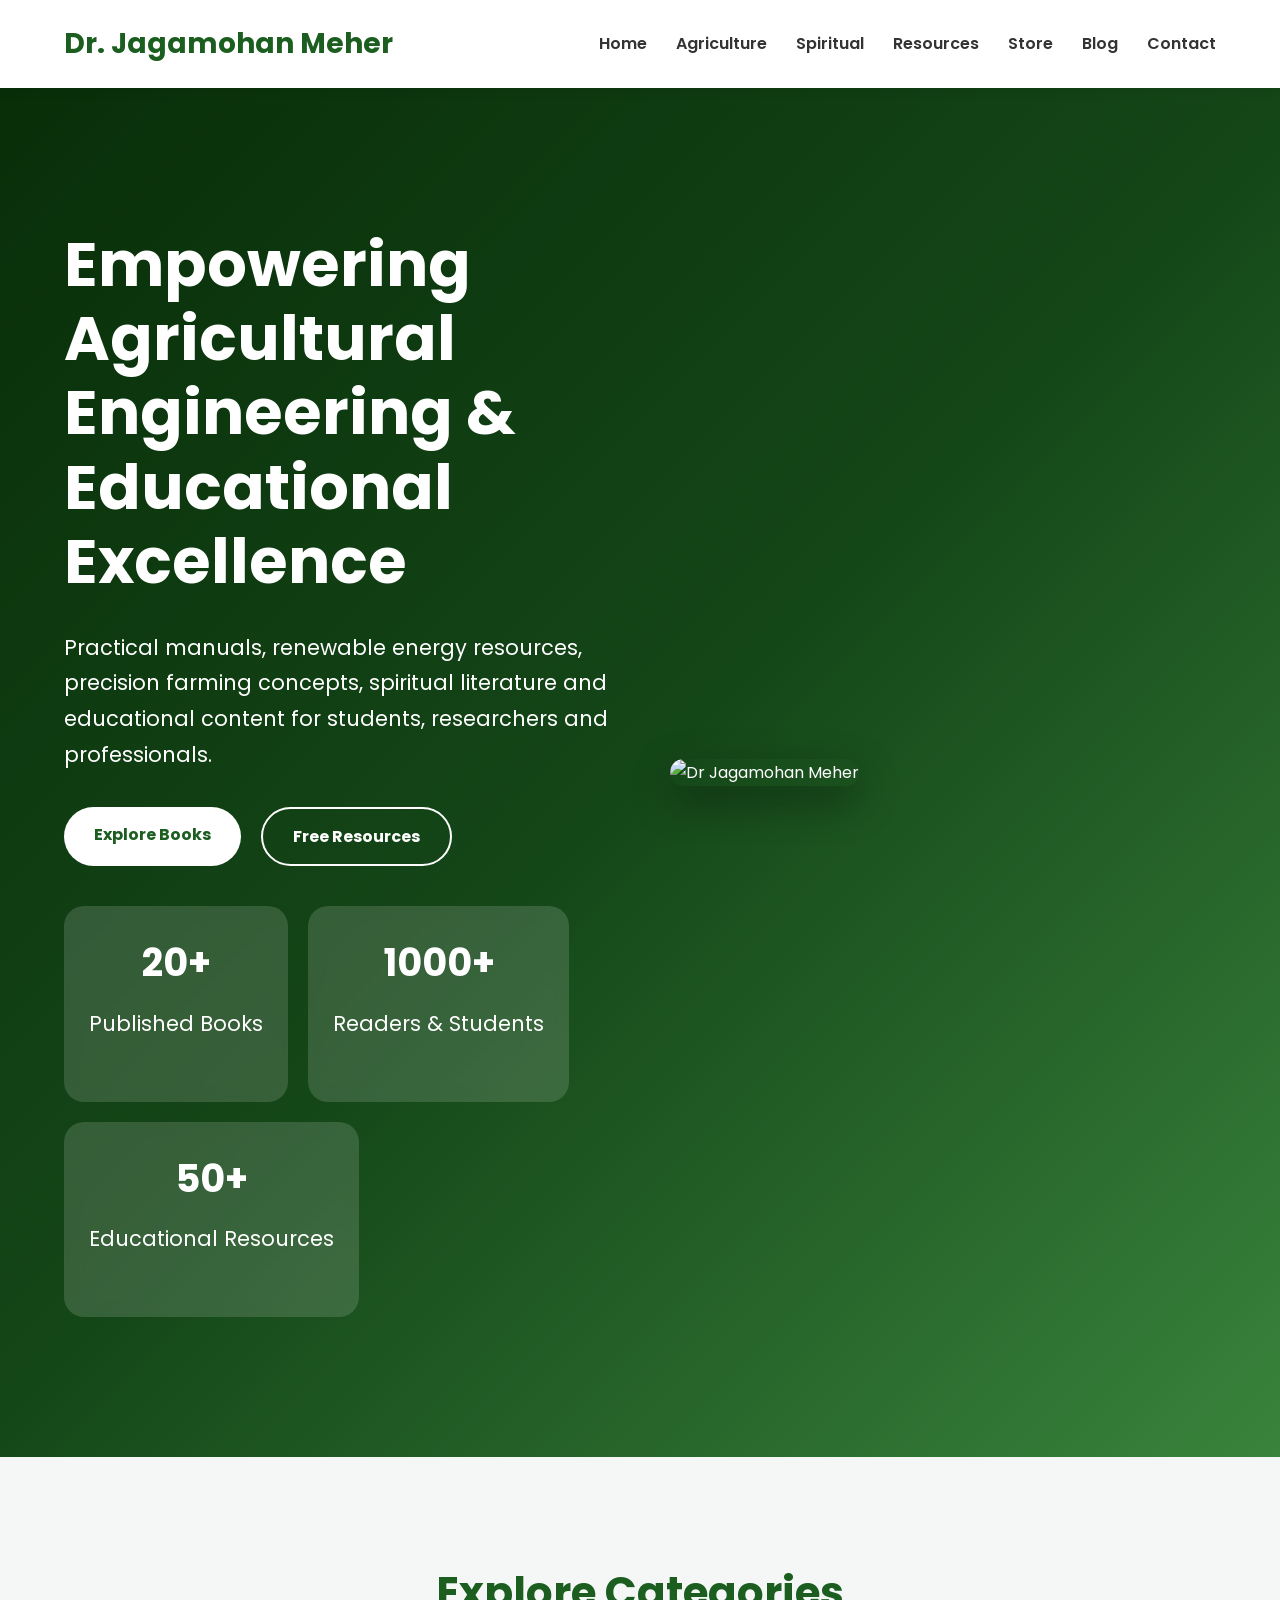
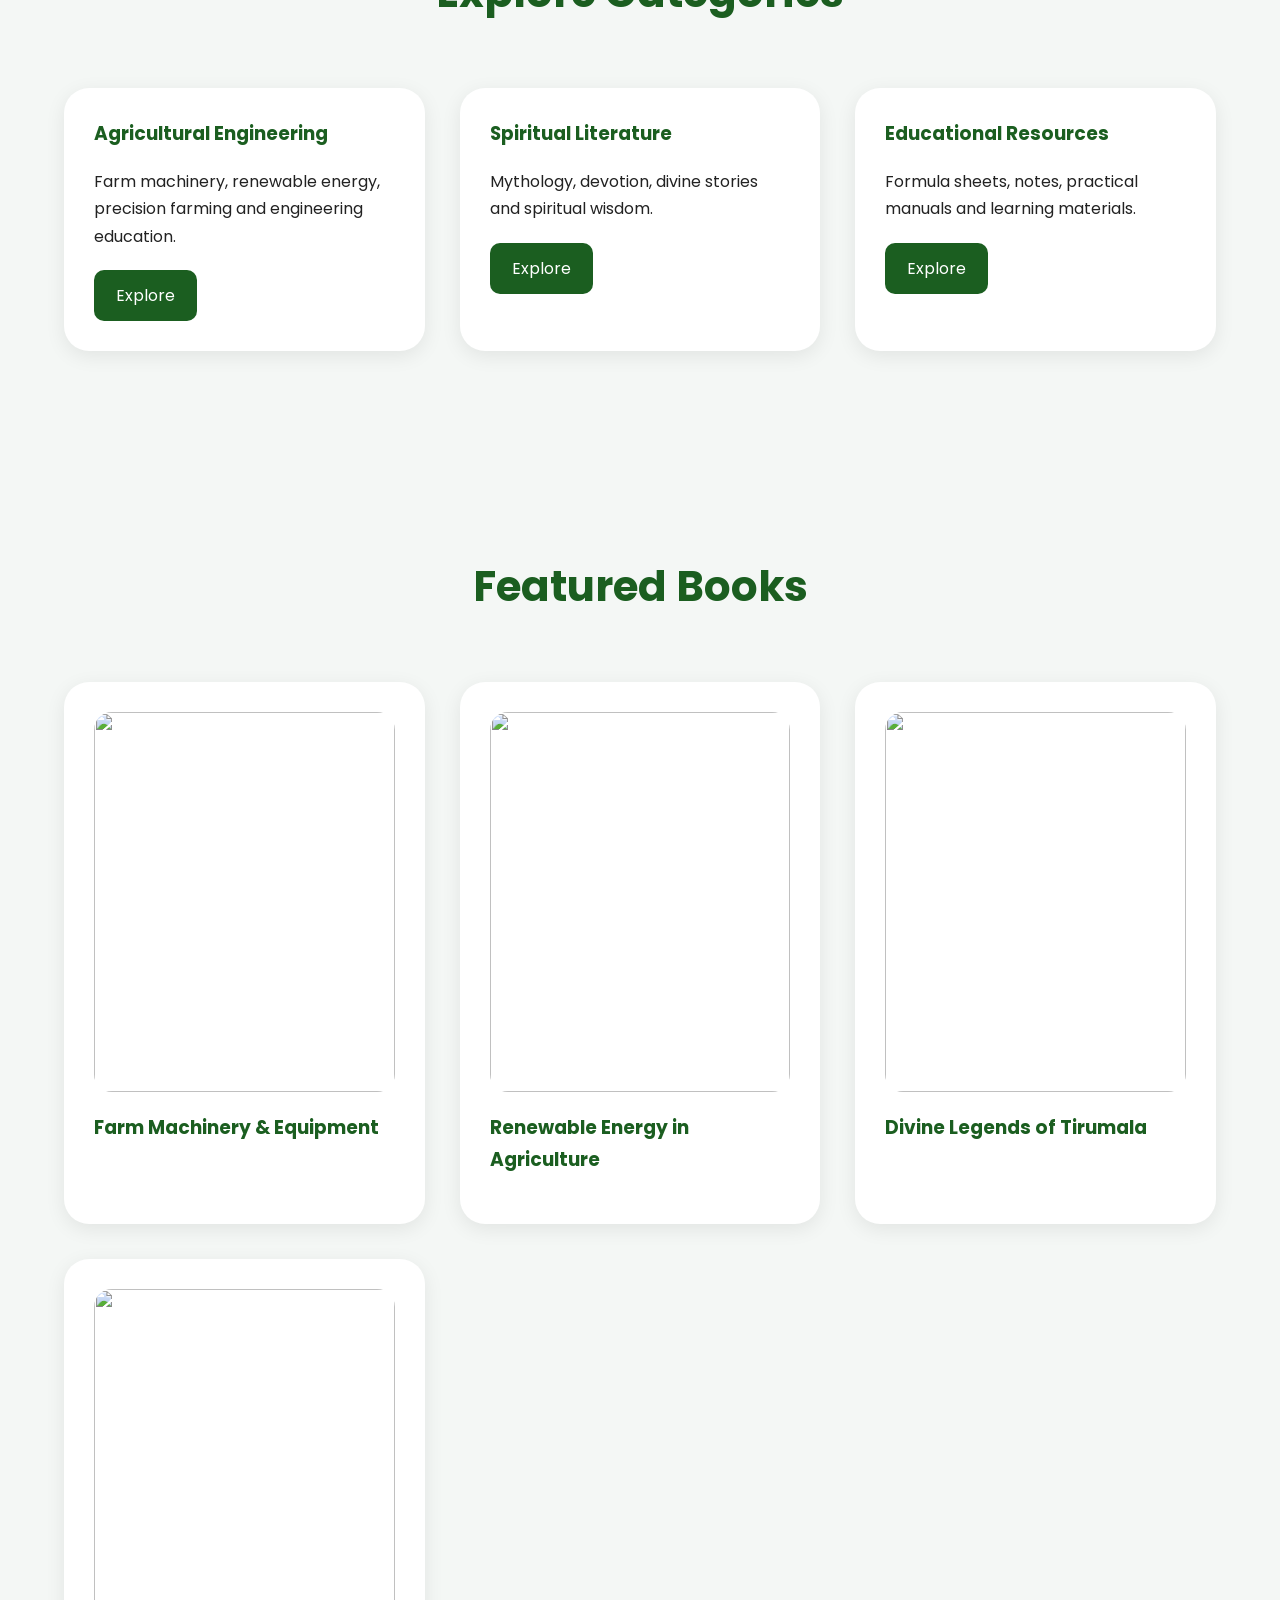
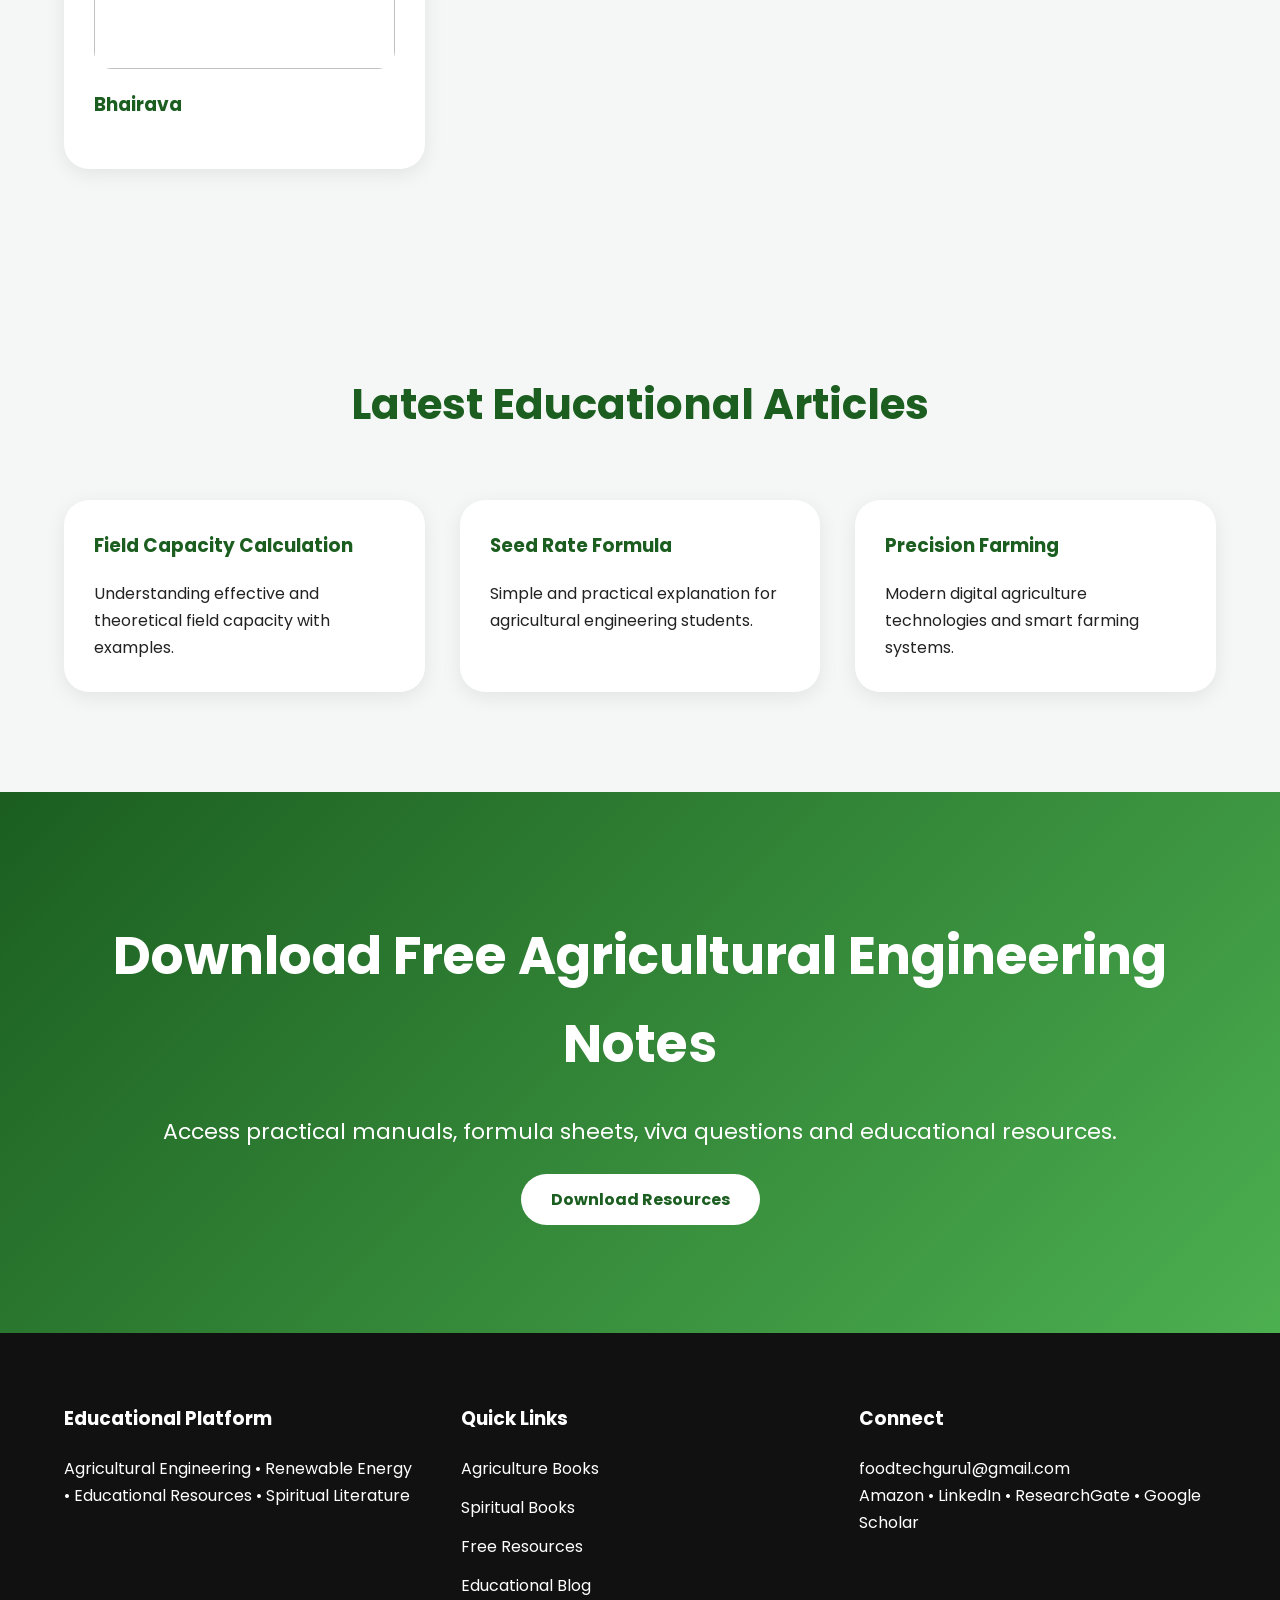
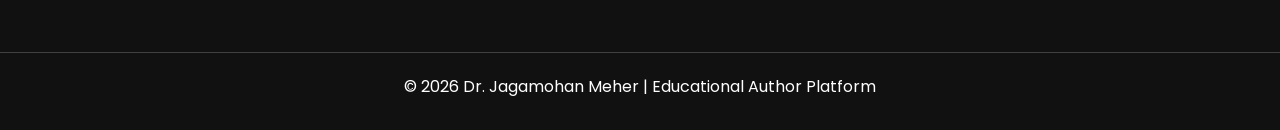
==== commit 7fe2060c: "Added Store navigation menu" ====
--- a/index.html
+++ b/index.html
@@ -40,6 +40,8 @@
 <a href="spiritual.html">Spiritual</a>
 
 <a href="resources.html">Resources</a>
+
+<a href="store.html">Store</a>
 
 <a href="blog.html">Blog</a>
 
--- a/style.css
+++ b/style.css
@@ -861,5 +861,149 @@
 .stats-grid{
 justify-content:center;
 }
-
+.store-hero{
+padding:100px 0;
+background:linear-gradient(135deg,#0b3d0b,#1b5e20,#4caf50);
+color:white;
+text-align:center;
+}
+
+.store-hero h1{
+font-size:58px;
+margin-bottom:25px;
+}
+
+.store-hero p{
+font-size:22px;
+max-width:850px;
+margin:auto;
+}
+
+.store-section{
+padding:100px 0;
+background:#f4f7f5;
+}
+
+.store-grid{
+display:grid;
+grid-template-columns:repeat(auto-fit,minmax(300px,1fr));
+gap:35px;
+}
+
+.store-card{
+background:white;
+padding:35px;
+border-radius:25px;
+box-shadow:0 5px 20px rgba(0,0,0,0.08);
+transition:0.4s;
+text-align:center;
+}
+
+.store-card:hover{
+transform:translateY(-10px);
+}
+
+.store-card h2{
+margin-bottom:20px;
+color:#1b5e20;
+}
+
+.store-card h3{
+font-size:32px;
+margin:25px 0;
+color:#0b3d0b;
+}
+
+.store-card a{
+display:inline-block;
+background:#1b5e20;
+color:white;
+padding:14px 24px;
+border-radius:12px;
+text-decoration:none;
+font-weight:bold;
+}
+.store-hero-premium{
+padding:120px 0;
+background:linear-gradient(135deg,#0b3d0b,#1b5e20,#4caf50);
+color:white;
+text-align:center;
+}
+
+.store-hero-premium h1{
+font-size:60px;
+margin-bottom:25px;
+}
+
+.store-hero-premium p{
+font-size:22px;
+max-width:900px;
+margin:auto;
+}
+
+.premium-store-section{
+padding:100px 0;
+background:#f4f7f5;
+}
+
+.premium-store-grid{
+display:grid;
+grid-template-columns:repeat(auto-fit,minmax(320px,1fr));
+gap:35px;
+}
+
+.premium-store-card{
+background:white;
+padding:35px;
+border-radius:25px;
+box-shadow:0 5px 20px rgba(0,0,0,0.08);
+transition:0.4s;
+}
+
+.premium-store-card:hover{
+transform:translateY(-10px);
+}
+
+.premium-store-card h3{
+margin-bottom:20px;
+color:#1b5e20;
+}
+
+.resource-type{
+display:inline-block;
+background:#e8f5e9;
+color:#1b5e20;
+padding:8px 18px;
+border-radius:30px;
+margin:20px 0;
+font-weight:600;
+}
+
+.premium-store-card a{
+display:inline-block;
+margin-top:20px;
+background:#1b5e20;
+color:white;
+padding:12px 24px;
+border-radius:12px;
+text-decoration:none;
+}
+
+.library-section{
+padding:100px 0;
+background:white;
+text-align:center;
+}
+
+.library-section h2{
+font-size:46px;
+margin-bottom:30px;
+color:#1b5e20;
+}
+
+.library-section p{
+max-width:900px;
+margin:auto;
+font-size:20px;
+line-height:1.9;
 }
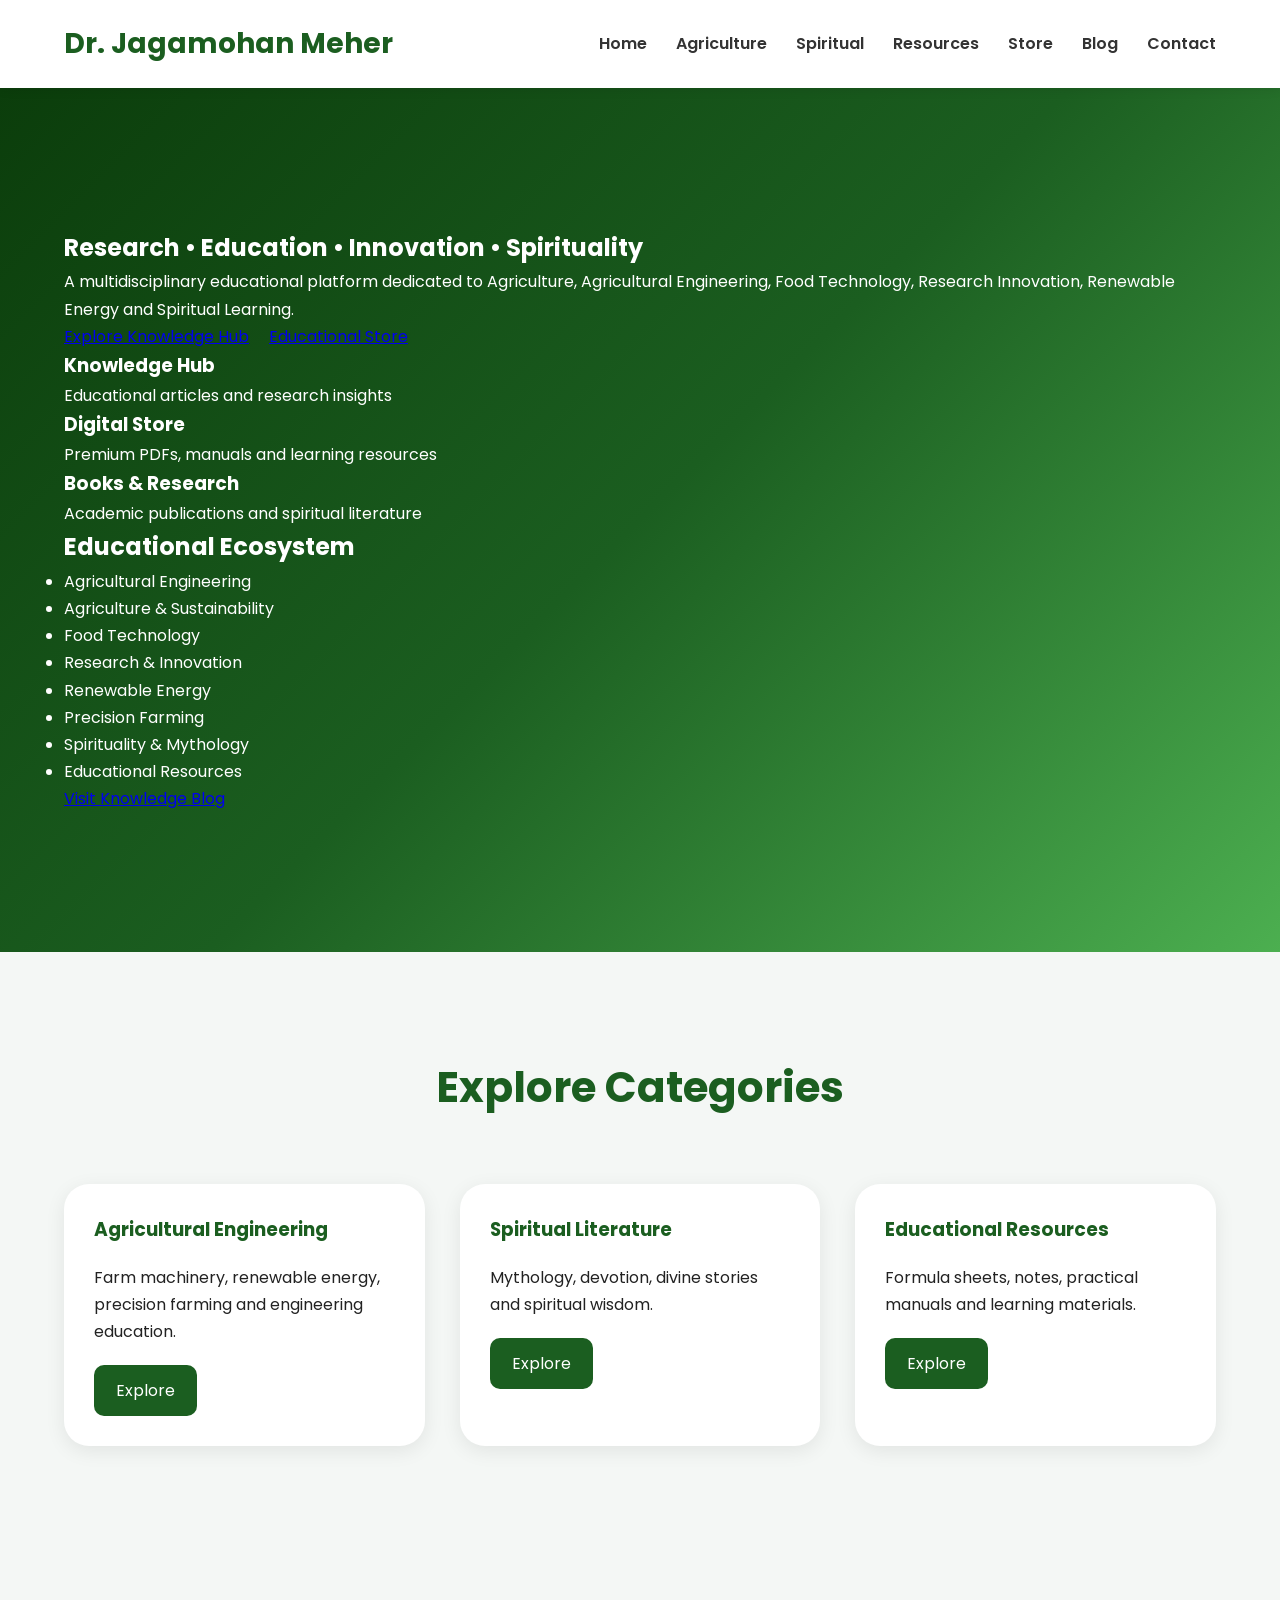
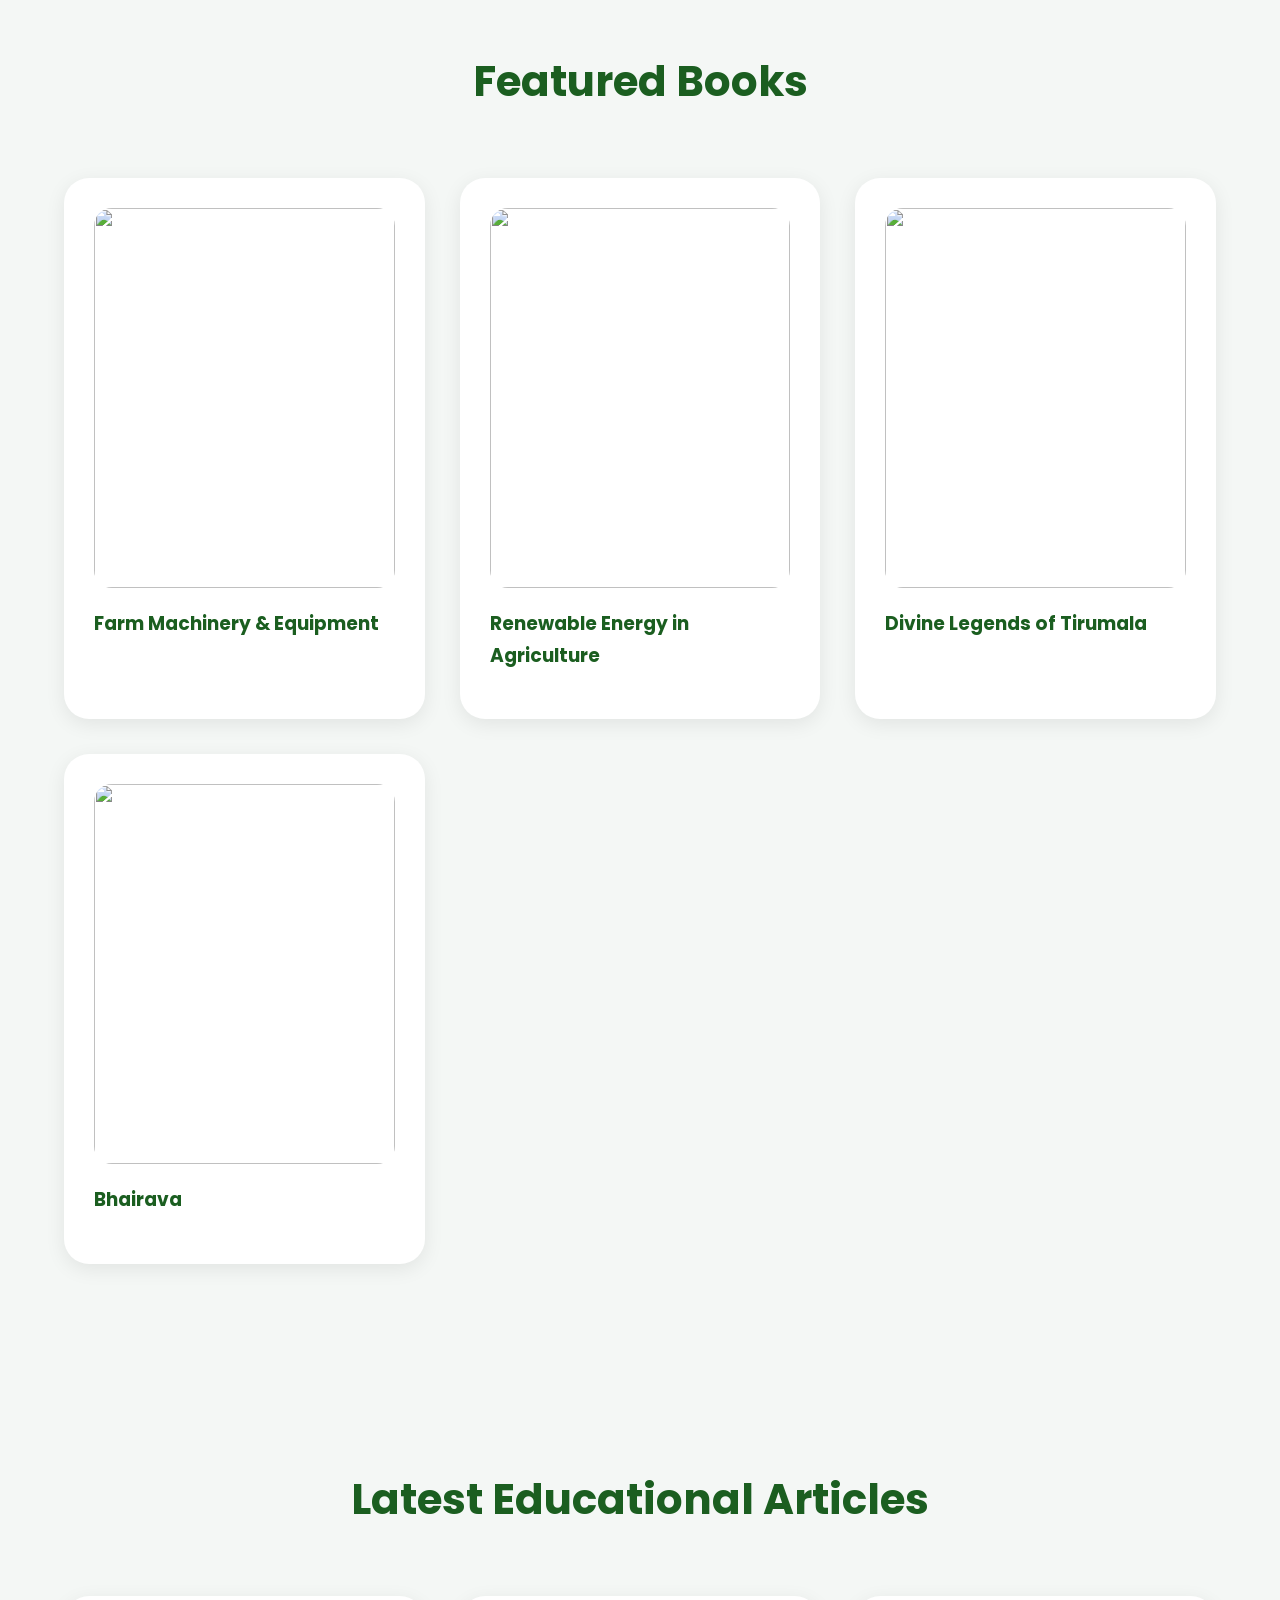
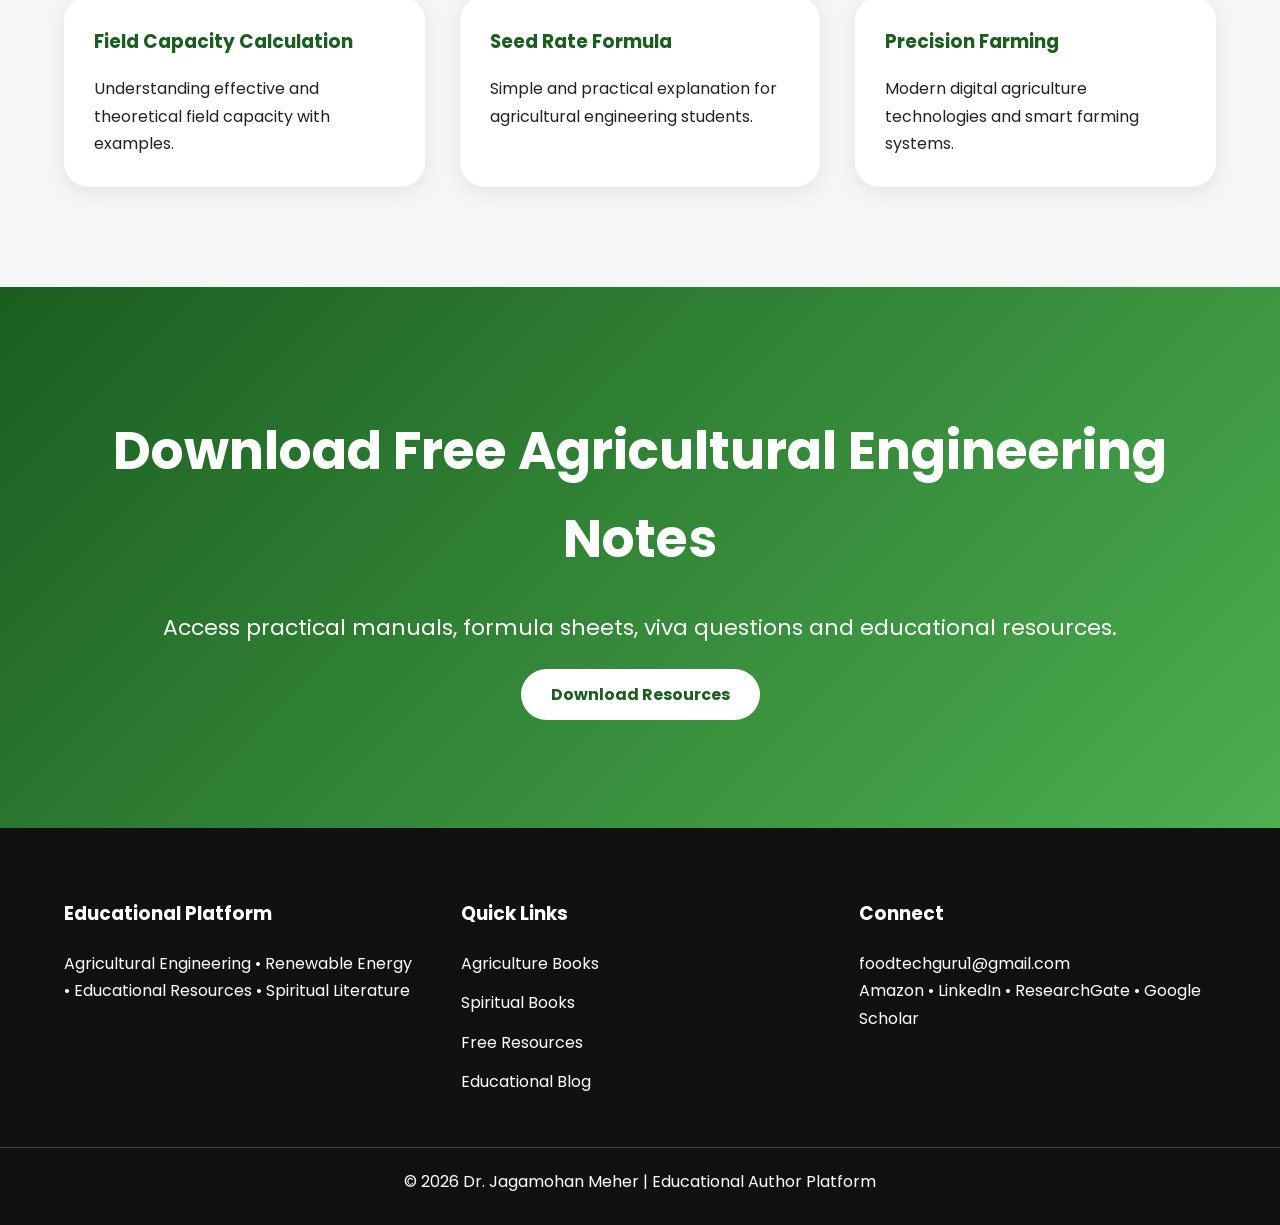
==== commit 2ca3f0a1: "New premium homepage redesign" ====
--- a/index.html
+++ b/index.html
@@ -53,63 +53,113 @@
 
 </header>
 
+<!-- Premium Homepage -->
+
 <section class="premium-hero">
 
-<div class="hero-overlay"></div>
-
-<div class="container hero-grid">
-
-<div class="hero-text">
+<div class="container premium-hero-grid">
+
+<div class="premium-hero-content">
 
 <h1>
-Empowering Agricultural Engineering & Educational Excellence
+Research • Education • Innovation • Spirituality
 </h1>
 
 <p>
-Practical manuals, renewable energy resources, precision farming concepts, spiritual literature and educational content for students, researchers and professionals.
+A multidisciplinary educational platform dedicated to
+Agriculture, Agricultural Engineering, Food Technology,
+Research Innovation, Renewable Energy and Spiritual Learning.
 </p>
 
 <div class="hero-buttons">
 
-<a href="agriculture.html" class="primary-btn">
-Explore Books
-</a>
-
-<a href="resources.html" class="secondary-btn">
-Free Resources
-</a>
-
-</div>
-
-<div class="stats-grid">
-
-<div class="stat-card">
-<h2>20+</h2>
-<p>Published Books</p>
-</div>
-
-<div class="stat-card">
-<h2>1000+</h2>
-<p>Readers & Students</p>
-</div>
-
-<div class="stat-card">
-<h2>50+</h2>
-<p>Educational Resources</p>
-</div>
-
-</div>
-
-</div>
-
-<div class="hero-image">
-
-<img src="author.jpg" alt="Dr Jagamohan Meher">
-
-</div>
-
-</div>
-
+<a href="blog.html" class="hero-btn-primary">
+Explore Knowledge Hub
+</a>
+
+<a href="store.html" class="hero-btn-secondary">
+Educational Store
+</a>
+
+</div>
+
+<div class="hero-highlights">
+
+<div class="highlight-box">
+
+<h3>
+Knowledge Hub
+</h3>
+
+<p>
+Educational articles and research insights
+</p>
+
+</div>
+
+<div class="highlight-box">
+
+<h3>
+Digital Store
+</h3>
+
+<p>
+Premium PDFs, manuals and learning resources
+</p>
+
+</div>
+
+<div class="highlight-box">
+
+<h3>
+Books & Research
+</h3>
+
+<p>
+Academic publications and spiritual literature
+</p>
+
+</div>
+
+</div>
+
+</div>
+
+<div class="premium-hero-card">
+
+<h2>
+Educational Ecosystem
+</h2>
+
+<ul>
+
+<li>Agricultural Engineering</li>
+
+<li>Agriculture & Sustainability</li>
+
+<li>Food Technology</li>
+
+<li>Research & Innovation</li>
+
+<li>Renewable Energy</li>
+
+<li>Precision Farming</li>
+
+<li>Spirituality & Mythology</li>
+
+<li>Educational Resources</li>
+
+</ul>
+
+<a href="https://drjagamohan.blogspot.com/" target="_blank">
+Visit Knowledge Blog
+</a>
+
+</div>
+
+</div>
+
+</section>
 </section>
 
 <section class="category-section">
--- a/style.css
+++ b/style.css
@@ -1006,4 +1006,440 @@
 margin:auto;
 font-size:20px;
 line-height:1.9;
+}
+.store-main-hero{
+padding:120px 0;
+background:linear-gradient(135deg,#0b3d0b,#1b5e20,#4caf50);
+color:white;
+text-align:center;
+}
+
+.store-main-hero h1{
+font-size:64px;
+margin-bottom:25px;
+}
+
+.store-main-hero p{
+font-size:22px;
+max-width:900px;
+margin:auto;
+}
+
+.store-category{
+padding:100px 0;
+background:white;
+}
+
+.gray-bg{
+background:#f4f7f5;
+}
+
+.spiritual-store-bg{
+background:#111;
+}
+
+.category-title{
+font-size:48px;
+margin-bottom:60px;
+color:#1b5e20;
+text-align:center;
+}
+
+.light-text{
+color:#ffd54f;
+}
+
+.store-grid{
+display:grid;
+grid-template-columns:repeat(auto-fit,minmax(300px,1fr));
+gap:35px;
+}
+
+.store-card{
+background:white;
+padding:35px;
+border-radius:25px;
+box-shadow:0 5px 20px rgba(0,0,0,0.08);
+transition:0.4s;
+}
+
+.store-card:hover{
+transform:translateY(-10px);
+}
+
+.dark-card{
+background:#1c1c1c;
+color:white;
+}
+
+.store-card h3{
+margin-bottom:20px;
+color:#1b5e20;
+}
+
+.dark-card h3{
+color:#ffd54f;
+}
+
+.resource-label{
+display:inline-block;
+background:#e8f5e9;
+color:#1b5e20;
+padding:8px 18px;
+border-radius:30px;
+margin:20px 0;
+font-weight:600;
+}
+
+.gold{
+background:#ffd54f;
+color:#111;
+}
+
+.store-card a{
+display:inline-block;
+margin-top:20px;
+background:#1b5e20;
+color:white;
+padding:12px 24px;
+border-radius:12px;
+text-decoration:none;
+font-weight:600;
+}
+.knowledge-hero{
+padding:120px 0;
+background:linear-gradient(135deg,#0b3d0b,#1b5e20,#4caf50);
+color:white;
+text-align:center;
+}
+
+.knowledge-hero h1{
+font-size:64px;
+margin-bottom:25px;
+}
+
+.knowledge-hero p{
+font-size:22px;
+max-width:950px;
+margin:auto;
+}
+
+.knowledge-categories{
+padding:100px 0;
+background:#f4f7f5;
+}
+
+.knowledge-grid{
+display:grid;
+grid-template-columns:repeat(auto-fit,minmax(300px,1fr));
+gap:35px;
+}
+
+.knowledge-card{
+background:white;
+padding:35px;
+border-radius:25px;
+box-shadow:0 5px 20px rgba(0,0,0,0.08);
+transition:0.4s;
+}
+
+.knowledge-card:hover{
+transform:translateY(-10px);
+}
+
+.knowledge-card h3{
+margin-bottom:20px;
+color:#1b5e20;
+}
+
+.knowledge-card a{
+display:inline-block;
+margin-top:20px;
+background:#1b5e20;
+color:white;
+padding:12px 22px;
+border-radius:10px;
+text-decoration:none;
+}
+
+.featured-articles-section{
+padding:100px 0;
+background:white;
+}
+
+.article-grid{
+display:grid;
+grid-template-columns:repeat(auto-fit,minmax(300px,1fr));
+gap:35px;
+}
+
+.article-card{
+background:#f4f7f5;
+padding:35px;
+border-radius:25px;
+transition:0.4s;
+}
+
+.article-card:hover{
+transform:translateY(-10px);
+}
+
+.article-card h3{
+margin-bottom:20px;
+color:#1b5e20;
+}
+
+.article-card a{
+display:inline-block;
+margin-top:20px;
+background:#1b5e20;
+color:white;
+padding:12px 22px;
+border-radius:10px;
+text-decoration:none;
+}
+.knowledge-main-hero{
+padding:130px 0;
+background:linear-gradient(135deg,#0b3d0b,#1b5e20,#4caf50);
+color:white;
+text-align:center;
+}
+
+.knowledge-main-hero h1{
+font-size:64px;
+margin-bottom:30px;
+}
+
+.knowledge-main-hero p{
+font-size:22px;
+max-width:950px;
+margin:auto;
+line-height:1.8;
+}
+
+.hero-blog-btn{
+display:inline-block;
+margin-top:40px;
+background:#ff9800;
+color:white;
+padding:16px 34px;
+border-radius:14px;
+text-decoration:none;
+font-size:20px;
+font-weight:600;
+}
+
+.blog-category-section{
+padding:100px 0;
+background:#f4f7f5;
+}
+
+.blog-category-grid{
+display:grid;
+grid-template-columns:repeat(auto-fit,minmax(300px,1fr));
+gap:35px;
+margin-top:60px;
+}
+
+.blog-category-card{
+background:white;
+padding:35px;
+border-radius:25px;
+box-shadow:0 5px 20px rgba(0,0,0,0.08);
+transition:0.4s;
+}
+
+.blog-category-card:hover{
+transform:translateY(-10px);
+}
+
+.blog-category-card h3{
+margin-bottom:20px;
+color:#1b5e20;
+}
+
+.blog-category-card p{
+line-height:1.8;
+margin-bottom:25px;
+}
+
+.blog-category-card a{
+display:inline-block;
+background:#1b5e20;
+color:white;
+padding:12px 24px;
+border-radius:10px;
+text-decoration:none;
+}
+
+.knowledge-connect-section{
+padding:120px 0;
+background:white;
+text-align:center;
+}
+
+.knowledge-connect-section h2{
+font-size:54px;
+margin-bottom:30px;
+color:#1b5e20;
+}
+
+.knowledge-connect-section p{
+font-size:22px;
+max-width:950px;
+margin:auto;
+line-height:1.9;
+}
+
+.knowledge-buttons{
+margin-top:45px;
+display:flex;
+justify-content:center;
+gap:25px;
+flex-wrap:wrap;
+}
+
+.knowledge-buttons a{
+background:#1b5e20;
+color:white;
+padding:15px 32px;
+border-radius:12px;
+text-decoration:none;
+font-weight:600;
+}
+.premium-hero{
+padding:130px 0;
+background:linear-gradient(135deg,#081c15,#1b4332,#2d6a4f,#40916c);
+color:white;
+}
+
+.premium-hero-grid{
+display:grid;
+grid-template-columns:1.2fr 1fr;
+gap:60px;
+align-items:center;
+}
+
+.premium-hero-content h1{
+font-size:70px;
+line-height:1.2;
+margin-bottom:30px;
+font-weight:800;
+}
+
+.premium-hero-content p{
+font-size:24px;
+line-height:1.9;
+margin-bottom:40px;
+}
+
+.hero-buttons{
+display:flex;
+gap:20px;
+margin-bottom:45px;
+flex-wrap:wrap;
+}
+
+.hero-btn-primary{
+background:#ff9800;
+color:white;
+padding:16px 32px;
+border-radius:14px;
+text-decoration:none;
+font-weight:700;
+}
+
+.hero-btn-secondary{
+background:white;
+color:#1b4332;
+padding:16px 32px;
+border-radius:14px;
+text-decoration:none;
+font-weight:700;
+}
+
+.hero-highlights{
+display:grid;
+grid-template-columns:repeat(auto-fit,minmax(200px,1fr));
+gap:20px;
+}
+
+.highlight-box{
+background:rgba(255,255,255,0.12);
+padding:25px;
+border-radius:20px;
+backdrop-filter:blur(8px);
+}
+
+.highlight-box h3{
+margin-bottom:15px;
+color:#ffd166;
+}
+
+.premium-hero-card{
+background:white;
+color:#1b4332;
+padding:45px;
+border-radius:30px;
+box-shadow:0 15px 40px rgba(0,0,0,0.2);
+}
+
+.premium-hero-card h2{
+font-size:38px;
+margin-bottom:30px;
+}
+
+.premium-hero-card ul{
+margin-left:20px;
+margin-bottom:35px;
+}
+
+.premium-hero-card li{
+margin-bottom:18px;
+font-size:20px;
+}
+
+.premium-hero-card a{
+display:inline-block;
+background:#1b4332;
+color:white;
+padding:14px 28px;
+border-radius:12px;
+text-decoration:none;
+font-weight:600;
+}
+
+@media(max-width:992px){
+
+.premium-hero-grid{
+grid-template-columns:1fr;
+}
+
+.premium-hero-content h1{
+font-size:50px;
+}
+
+.premium-hero-content p{
+font-size:20px;
+}
+
+}
+
+.vision-section{
+padding:120px 0;
+background:linear-gradient(135deg,#1b5e20,#4caf50);
+color:white;
+text-align:center;
+}
+
+.vision-section h2{
+font-size:54px;
+margin-bottom:30px;
+}
+
+.vision-section p{
+max-width:950px;
+margin:auto;
+font-size:22px;
+line-height:1.9;
 }
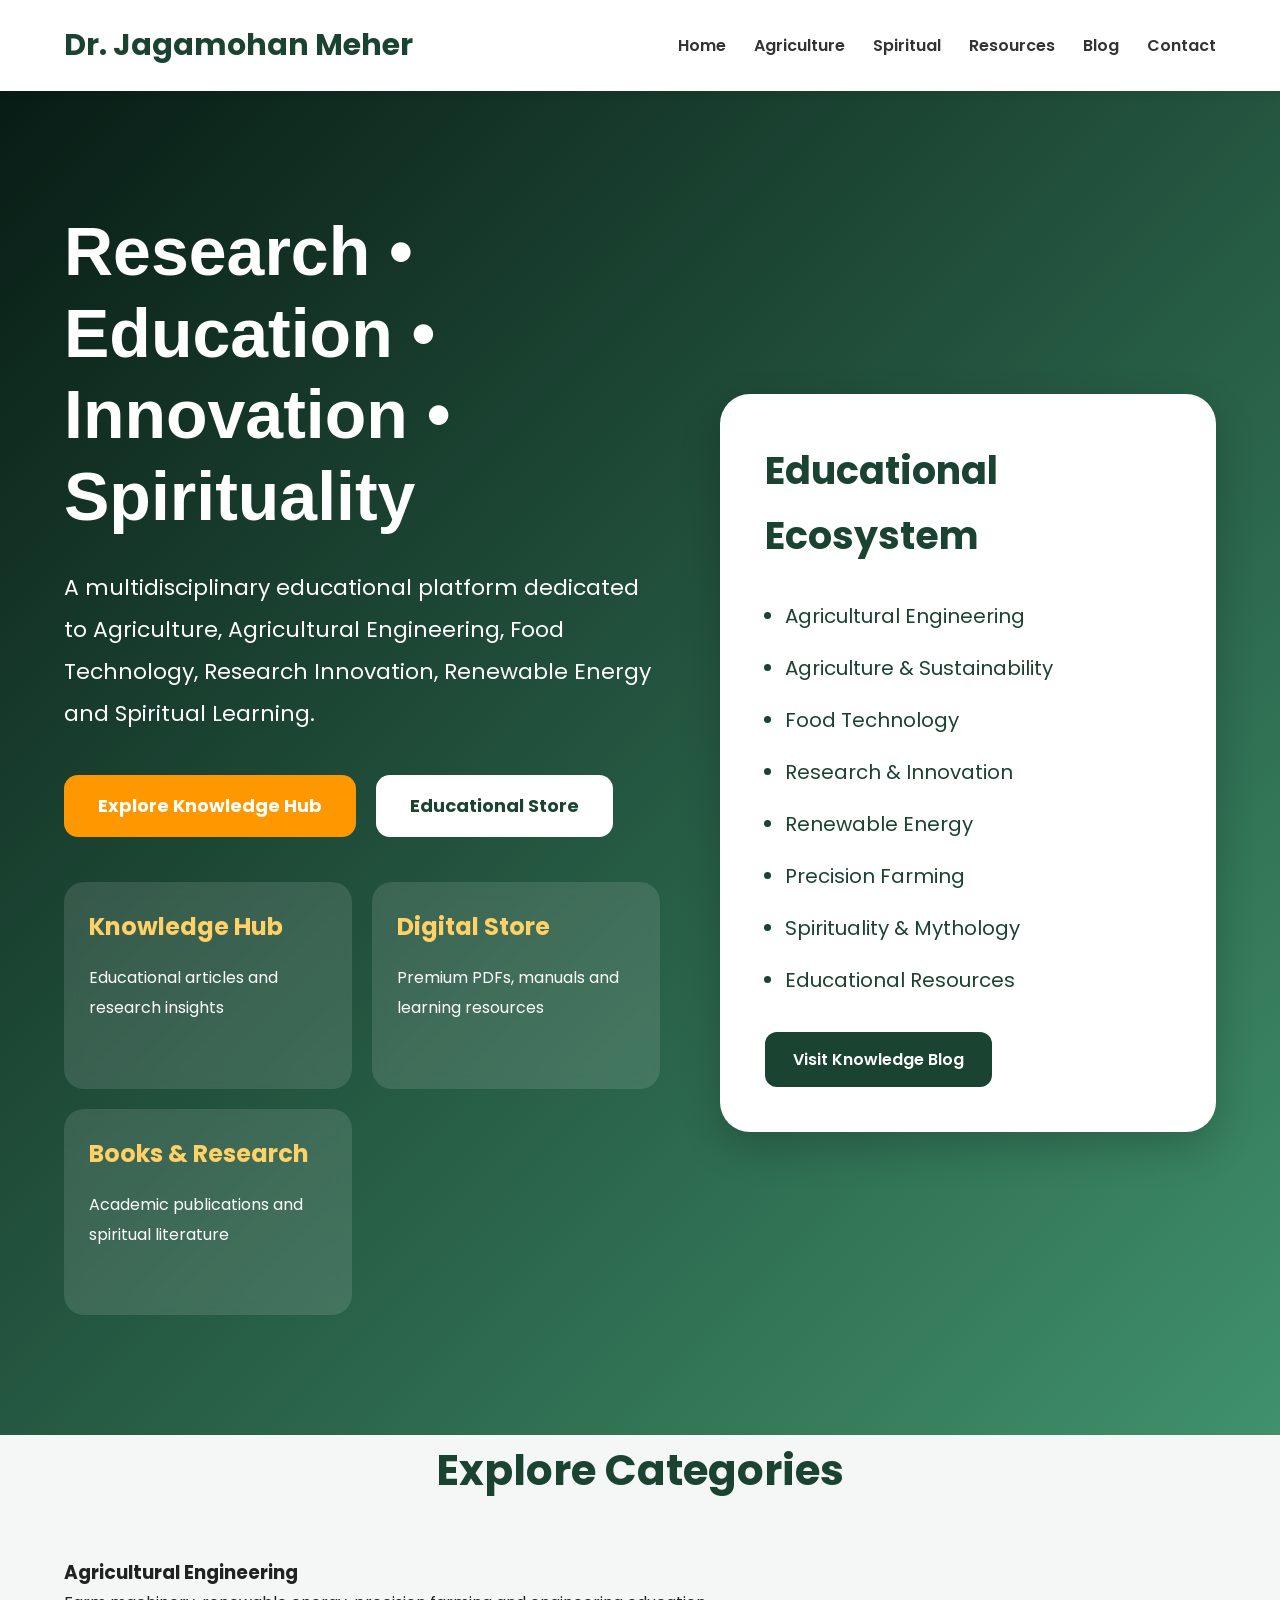
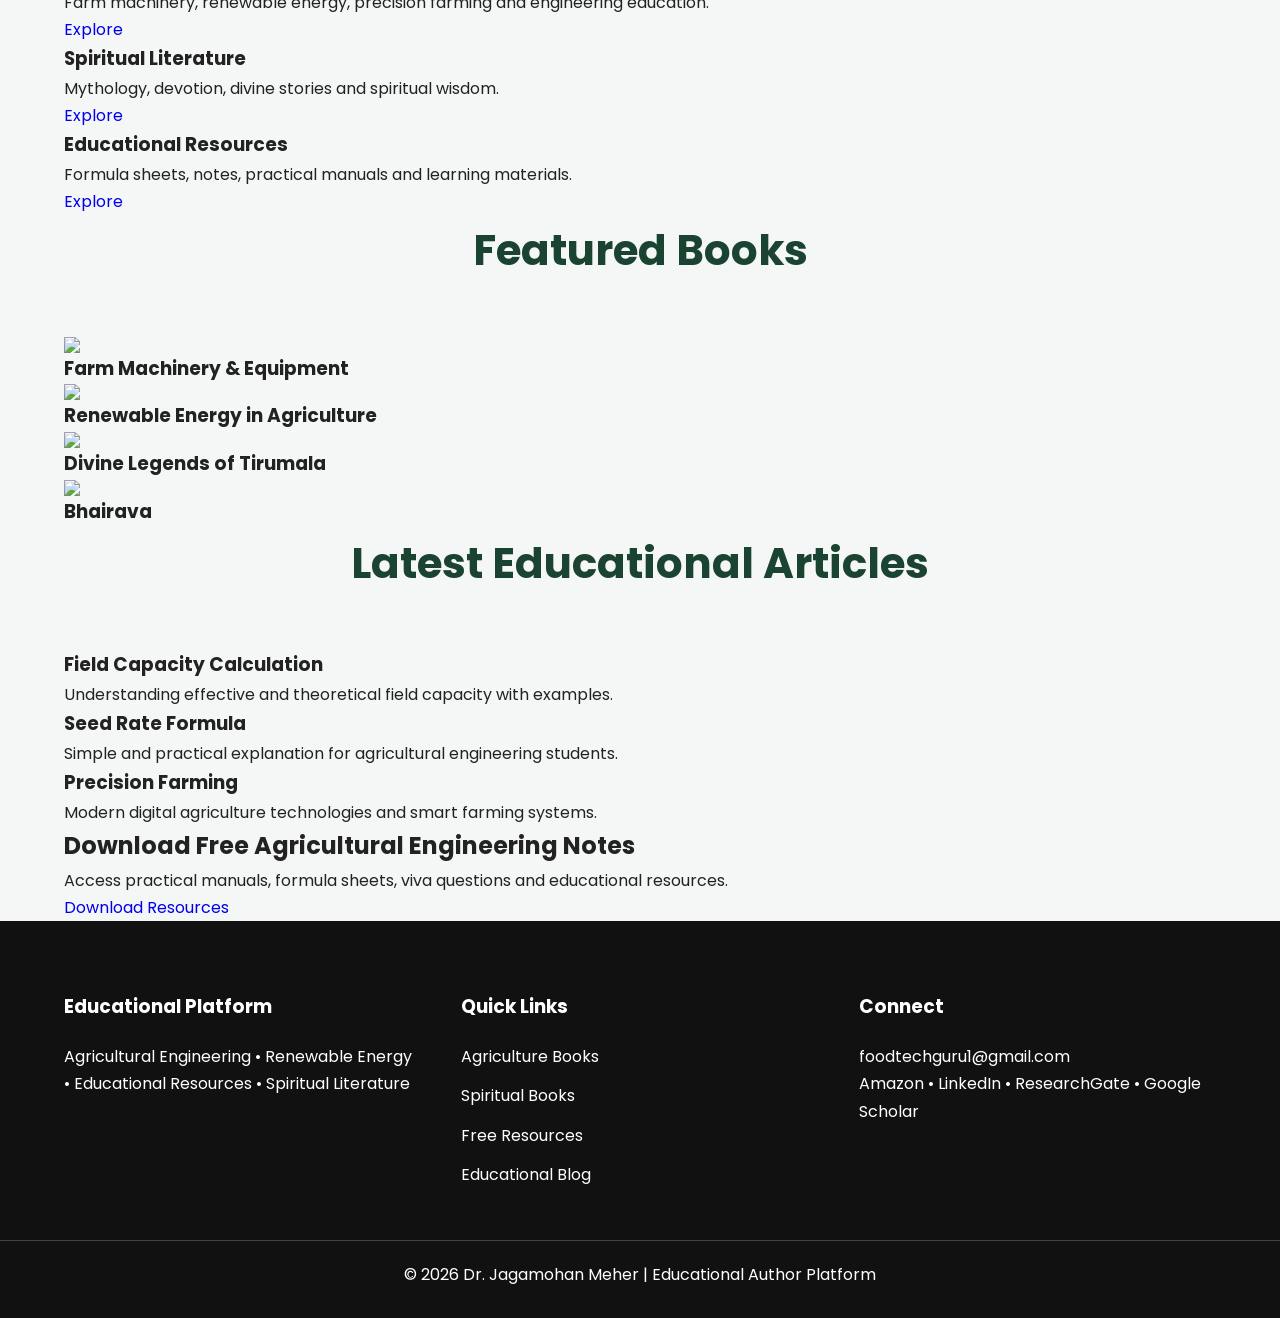
==== commit 251771a6: "store section removed" ====
--- a/index.html
+++ b/index.html
@@ -40,8 +40,6 @@
 <a href="spiritual.html">Spiritual</a>
 
 <a href="resources.html">Resources</a>
-
-<a href="store.html">Store</a>
 
 <a href="blog.html">Blog</a>
 
--- a/style.css
+++ b/style.css
@@ -1,3 +1,5 @@
+/* ===== GLOBAL ===== */
+
 *{
 margin:0;
 padding:0;
@@ -5,7 +7,7 @@
 }
 
 body{
-font-family:'Segoe UI',sans-serif;
+font-family:'Poppins',sans-serif;
 background:#f4f7f5;
 color:#222;
 line-height:1.7;
@@ -16,6 +18,18 @@
 max-width:1200px;
 margin:auto;
 }
+
+img{
+max-width:100%;
+display:block;
+}
+
+a{
+text-decoration:none;
+transition:0.3s;
+}
+
+/* ===== HEADER ===== */
 
 .modern-header{
 background:white;
@@ -33,242 +47,168 @@
 }
 
 .logo{
-color:#1b5e20;
-font-size:28px;
+font-size:30px;
+font-weight:700;
+color:#1b4332;
 }
 
 nav a{
-margin-left:25px;
-text-decoration:none;
+margin-left:24px;
 color:#333;
 font-weight:600;
-transition:0.3s;
 }
 
 nav a:hover{
-color:#1b5e20;
-}
-
-.hero-section{
-padding:100px 0;
-background:linear-gradient(135deg,#0b3d0b,#1b5e20,#4caf50);
-color:white;
-}
-
-.hero-grid{
+color:#2d6a4f;
+}
+
+/* ===== PREMIUM HERO ===== */
+
+.premium-hero{
+padding:120px 0;
+background:linear-gradient(135deg,#081c15,#1b4332,#2d6a4f,#40916c);
+color:white;
+}
+
+.premium-hero-grid{
 display:grid;
-grid-template-columns:1fr 1fr;
+grid-template-columns:1.2fr 1fr;
+gap:60px;
 align-items:center;
-gap:60px;
-}
-
-.hero-text h1{
-font-size:58px;
+}
+
+.premium-hero-content h1{
+font-size:68px;
 line-height:1.2;
-margin-bottom:25px;
-}
-
-.hero-text p{
-font-size:20px;
-margin-bottom:35px;
-}
-
-.hero-image img{
-width:100%;
-max-width:420px;
-border-radius:25px;
-box-shadow:0 15px 35px rgba(0,0,0,0.3);
+margin-bottom:30px;
+font-weight:800;
+}
+
+.premium-hero-content p{
+font-size:22px;
+line-height:1.9;
+margin-bottom:40px;
+max-width:850px;
 }
 
 .hero-buttons{
 display:flex;
 gap:20px;
-}
-
-.primary-btn{
+flex-wrap:wrap;
+margin-bottom:45px;
+}
+
+.hero-btn-primary{
+background:#ff9800;
+color:white;
+padding:16px 34px;
+border-radius:14px;
+font-weight:700;
+font-size:18px;
+}
+
+.hero-btn-primary:hover{
+transform:translateY(-5px);
+}
+
+.hero-btn-secondary{
 background:white;
-color:#1b5e20;
-padding:14px 30px;
-border-radius:50px;
-text-decoration:none;
-font-weight:bold;
-transition:0.3s;
-}
-
-.primary-btn:hover{
+color:#1b4332;
+padding:16px 34px;
+border-radius:14px;
+font-weight:700;
+font-size:18px;
+}
+
+.hero-btn-secondary:hover{
 transform:translateY(-5px);
 }
 
-.secondary-btn{
-border:2px solid white;
-color:white;
-padding:14px 30px;
-border-radius:50px;
-text-decoration:none;
-font-weight:bold;
-}
-
-.featured-section{
-padding:90px 0;
-}
+.hero-highlights{
+display:grid;
+grid-template-columns:repeat(auto-fit,minmax(200px,1fr));
+gap:20px;
+}
+
+.highlight-box{
+background:rgba(255,255,255,0.12);
+padding:25px;
+border-radius:20px;
+backdrop-filter:blur(8px);
+}
+
+.highlight-box h3{
+margin-bottom:15px;
+color:#ffd166;
+font-size:24px;
+}
+
+.highlight-box p{
+font-size:16px;
+}
+
+.premium-hero-card{
+background:white;
+color:#1b4332;
+padding:45px;
+border-radius:30px;
+box-shadow:0 15px 40px rgba(0,0,0,0.2);
+}
+
+.premium-hero-card h2{
+font-size:38px;
+margin-bottom:30px;
+}
+
+.premium-hero-card ul{
+margin-left:20px;
+margin-bottom:35px;
+}
+
+.premium-hero-card li{
+margin-bottom:18px;
+font-size:20px;
+}
+
+.premium-hero-card a{
+display:inline-block;
+background:#1b4332;
+color:white;
+padding:14px 28px;
+border-radius:12px;
+font-weight:600;
+}
+
+/* ===== SECTION ===== */
 
 .section-title{
 text-align:center;
-font-size:42px;
+font-size:46px;
 margin-bottom:60px;
-color:#1b5e20;
-}
-
-.feature-grid{
+color:#1b4332;
+}
+
+/* ===== CARDS ===== */
+
+.feature-grid,
+.blog-category-grid,
+.store-grid,
+.resource-grid,
+.contact-grid,
+.agri-grid,
+.spiritual-grid{
 display:grid;
-grid-template-columns:repeat(auto-fit,minmax(280px,1fr));
-gap:30px;
-}
-
-.feature-card{
-background:white;
-padding:40px;
-border-radius:25px;
-box-shadow:0 5px 20px rgba(0,0,0,0.08);
-transition:0.4s;
-}
-
-.feature-card:hover{
-transform:translateY(-10px);
-}
-
-.feature-card h3{
-margin-bottom:20px;
-color:#1b5e20;
-}
-
-.feature-card a{
-display:inline-block;
-margin-top:20px;
-background:#1b5e20;
-color:white;
-padding:12px 22px;
-border-radius:10px;
-text-decoration:none;
-}
-
-.about-section{
-padding:100px 0;
-background:white;
-}
-
-.about-grid{
-display:grid;
-grid-template-columns:1fr 1fr;
-gap:60px;
-align-items:center;
-}
-
-.about-image{
-width:100%;
-border-radius:25px;
-box-shadow:0 10px 30px rgba(0,0,0,0.15);
-}
-
-.about-section h2{
-font-size:42px;
-margin-bottom:25px;
-color:#1b5e20;
-}
-
-.about-section p{
-margin-bottom:25px;
-}
-
-.modern-footer{
-background:#111;
-color:white;
-padding:70px 0 30px;
-}
-
-.footer-grid{
-display:grid;
-grid-template-columns:repeat(auto-fit,minmax(250px,1fr));
-gap:40px;
-margin-bottom:40px;
-}
-
-.footer-grid h3{
-margin-bottom:20px;
-}
-
-.footer-grid ul{
-list-style:none;
-}
-
-.footer-grid ul li{
-margin-bottom:12px;
-}
-
-.footer-grid a{
-color:white;
-text-decoration:none;
-}
-
-.copyright{
-text-align:center;
-border-top:1px solid rgba(255,255,255,0.2);
-padding-top:20px;
-}
-
-@media(max-width:900px){
-
-.hero-grid,
-.about-grid{
-grid-template-columns:1fr;
-text-align:center;
-}
-
-.hero-text h1{
-font-size:42px;
-}
-
-.nav-container{
-flex-direction:column;
-gap:20px;
-}
-
-.hero-buttons{
-justify-content:center;
-flex-wrap:wrap;
-}
-
-}
-.blog-hero{
-padding:100px 0;
-background:linear-gradient(135deg,#0b3d0b,#1b5e20,#4caf50);
-color:white;
-text-align:center;
-}
-
-.blog-hero h1{
-font-size:54px;
-margin-bottom:25px;
-}
-
-.blog-hero p{
-font-size:20px;
-max-width:800px;
-margin:auto;
-}
-
-.blog-section{
-padding:90px 0;
-background:#f4f7f5;
-}
-
-.blog-grid{
-display:grid;
-grid-template-columns:repeat(auto-fit,minmax(320px,1fr));
+grid-template-columns:repeat(auto-fit,minmax(300px,1fr));
 gap:35px;
 }
 
-.blog-card{
+.feature-card,
+.blog-category-card,
+.store-card,
+.resource-card,
+.contact-card,
+.agri-card,
+.spiritual-card{
 background:white;
 padding:35px;
 border-radius:25px;
@@ -276,937 +216,54 @@
 transition:0.4s;
 }
 
-.blog-card:hover{
+.feature-card:hover,
+.blog-category-card:hover,
+.store-card:hover,
+.resource-card:hover,
+.contact-card:hover,
+.agri-card:hover,
+.spiritual-card:hover{
 transform:translateY(-10px);
 }
 
-.blog-card h2{
-margin-bottom:20px;
-color:#1b5e20;
-}
-
-.blog-card a{
-display:inline-block;
-margin-top:20px;
-background:#1b5e20;
-color:white;
-padding:12px 22px;
-border-radius:10px;
-text-decoration:none;
-}
-
-.about-blog{
-padding:90px 0;
-background:white;
-text-align:center;
-}
-
-.about-blog h2{
-font-size:42px;
-margin-bottom:25px;
-color:#1b5e20;
-}
-.resource-hero{
-padding:100px 0;
-background:linear-gradient(135deg,#0b3d0b,#1b5e20,#4caf50);
-color:white;
-text-align:center;
-}
-
-.resource-hero h1{
-font-size:56px;
-margin-bottom:25px;
-}
-
-.resource-hero p{
-font-size:20px;
-max-width:850px;
-margin:auto;
-}
-
-.resource-main{
-padding:90px 0;
-background:#f4f7f5;
-}
-
-.resource-grid{
-display:grid;
-grid-template-columns:repeat(auto-fit,minmax(320px,1fr));
-gap:35px;
-}
-
-.resource-card{
-background:white;
-padding:35px;
-border-radius:25px;
-box-shadow:0 5px 20px rgba(0,0,0,0.08);
-transition:0.4s;
-}
-
-.resource-card:hover{
-transform:translateY(-10px);
-}
-
-.resource-card h3{
-margin-bottom:20px;
-color:#1b5e20;
-}
-
-.resource-card a{
-display:inline-block;
-margin-top:20px;
-background:#1b5e20;
-color:white;
-padding:12px 22px;
-border-radius:10px;
-text-decoration:none;
-}
-
-.learning-section{
-padding:100px 0;
-background:white;
-}
-
-.learning-section h2{
-text-align:center;
-font-size:42px;
-margin-bottom:60px;
-color:#1b5e20;
-}
-
-.learning-grid{
-display:grid;
-grid-template-columns:repeat(auto-fit,minmax(250px,1fr));
-gap:30px;
-}
-
-.learning-card{
-background:#f4f7f5;
-padding:35px;
-border-radius:25px;
-transition:0.4s;
-}
-
-.learning-card:hover{
-transform:translateY(-10px);
-}
-
-.learning-card h3{
-margin-bottom:20px;
-color:#1b5e20;
-}
-.contact-hero{
-padding:100px 0;
-background:linear-gradient(135deg,#0b3d0b,#1b5e20,#4caf50);
-color:white;
-text-align:center;
-}
-
-.contact-hero h1{
-font-size:56px;
-margin-bottom:25px;
-}
-
-.contact-hero p{
-font-size:20px;
-}
-
-.contact-main{
-padding:90px 0;
-background:#f4f7f5;
-}
-
-.contact-grid{
-display:grid;
-grid-template-columns:repeat(auto-fit,minmax(300px,1fr));
-gap:35px;
-}
-
-.contact-card{
-background:white;
-padding:35px;
-border-radius:25px;
-box-shadow:0 5px 20px rgba(0,0,0,0.08);
-transition:0.4s;
-}
-
-.contact-card:hover{
-transform:translateY(-10px);
-}
-
-.contact-card h2{
-margin-bottom:20px;
-color:#1b5e20;
-}
-
-.contact-card a{
-display:inline-block;
-margin-top:20px;
-background:#1b5e20;
-color:white;
-padding:12px 22px;
-border-radius:10px;
-text-decoration:none;
-}
-
-.academic-section{
-padding:100px 0;
-background:white;
-}
-
-.academic-section h2{
-text-align:center;
-font-size:42px;
-margin-bottom:60px;
-color:#1b5e20;
-}
-
-.interest-grid{
-display:grid;
-grid-template-columns:repeat(auto-fit,minmax(250px,1fr));
-gap:30px;
-}
-
-.interest-card{
-background:#f4f7f5;
-padding:35px;
-border-radius:25px;
-text-align:center;
-transition:0.4s;
-}
-
-.interest-card:hover{
-transform:translateY(-10px);
-}
-
-.interest-card h3{
-color:#1b5e20;
-}
-.spiritual-header{
-background:#0b0b0b;
-padding:20px 0;
-position:sticky;
-top:0;
-z-index:1000;
-}
-
-.spiritual-logo{
-color:#ffd54f;
-}
-
-.spiritual-header nav a{
-color:white;
-}
-
-.spiritual-header nav a:hover{
-color:#ffd54f;
-}
-
-.spiritual-hero{
-padding:120px 0;
-background:linear-gradient(rgba(0,0,0,0.7),rgba(0,0,0,0.7)),
-url('tirumala.jpg');
-background-size:cover;
-background-position:center;
-color:white;
-text-align:center;
-}
-
-.spiritual-hero h1{
-font-size:60px;
-margin-bottom:25px;
-}
-
-.spiritual-hero p{
-font-size:22px;
-max-width:850px;
-margin:auto;
-}
-
-.spiritual-books-section{
-padding:100px 0;
-background:#111;
-}
-
-.spiritual-grid{
-display:grid;
-grid-template-columns:repeat(auto-fit,minmax(300px,1fr));
-gap:40px;
-}
-
-.spiritual-card{
-background:#1c1c1c;
-padding:25px;
-border-radius:25px;
-color:white;
-transition:0.4s;
-box-shadow:0 5px 20px rgba(0,0,0,0.3);
-}
-
-.spiritual-card:hover{
-transform:translateY(-12px);
-}
-
-.spiritual-cover{
-width:100%;
-height:450px;
-object-fit:cover;
-border-radius:18px;
-margin-bottom:20px;
-}
-
+.feature-card h3,
+.blog-category-card h3,
+.store-card h3,
+.resource-card h3,
+.contact-card h2,
+.agri-card h2,
 .spiritual-card h2{
 margin-bottom:20px;
-color:#ffd54f;
-}
-
+color:#1b4332;
+}
+
+.feature-card a,
+.blog-category-card a,
+.store-card a,
+.resource-card a,
+.contact-card a,
+.agri-card a,
 .spiritual-card a{
 display:inline-block;
 margin-top:20px;
-background:#ffd54f;
-color:#111;
-padding:12px 22px;
+background:#1b4332;
+color:white;
+padding:12px 24px;
 border-radius:10px;
-text-decoration:none;
-font-weight:bold;
-}
-
-.wisdom-section{
-padding:100px 0;
-background:#f8f5e9;
-text-align:center;
-}
-
-.wisdom-section h2{
-font-size:46px;
-margin-bottom:30px;
-color:#5d4037;
-}
-
-.wisdom-section p{
-max-width:900px;
-margin:auto;
-font-size:20px;
-line-height:1.9;
-}
-
-.spiritual-footer{
-background:#0b0b0b;
-color:white;
-padding:70px 0 30px;
-}
-.agri-header{
-background:#1b5e20;
-padding:20px 0;
-position:sticky;
-top:0;
-z-index:1000;
-}
-
-.agri-logo{
-color:white;
-}
-
-.agri-header nav a{
-color:white;
-}
-
-.agri-header nav a:hover{
-color:#c8e6c9;
-}
-
-.agri-hero{
-padding:120px 0;
-background:linear-gradient(rgba(0,0,0,0.5),rgba(0,0,0,0.5)),
-url('farm1.jpg');
-background-size:cover;
-background-position:center;
-color:white;
-text-align:center;
-}
-
-.agri-hero h1{
-font-size:60px;
-margin-bottom:25px;
-}
-
-.agri-hero p{
-font-size:22px;
-max-width:850px;
-margin:auto;
-}
-
-.agri-books-section{
-padding:100px 0;
-background:#f4f7f5;
-}
-
-.agri-grid{
-display:grid;
-grid-template-columns:repeat(auto-fit,minmax(300px,1fr));
-gap:40px;
-}
-
-.agri-card{
-background:white;
-padding:25px;
-border-radius:25px;
-transition:0.4s;
-box-shadow:0 5px 20px rgba(0,0,0,0.1);
-}
-
-.agri-card:hover{
-transform:translateY(-12px);
-}
-
-.agri-cover{
-width:100%;
-height:450px;
-object-fit:cover;
-border-radius:18px;
-margin-bottom:20px;
-}
-
-.agri-card h2{
-margin-bottom:20px;
-color:#1b5e20;
-}
-
-.agri-card a{
-display:inline-block;
-margin-top:20px;
-background:#1b5e20;
-color:white;
-padding:12px 22px;
-border-radius:10px;
-text-decoration:none;
-}
-
-.innovation-section{
-padding:100px 0;
-background:white;
-text-align:center;
-}
-
-.innovation-section h2{
-font-size:46px;
-margin-bottom:30px;
-color:#1b5e20;
-}
-
-.innovation-section p{
-max-width:900px;
-margin:auto;
-font-size:20px;
-line-height:1.9;
-}
-
-.agri-footer{
-background:#1b5e20;
-color:white;
-padding:70px 0 30px;
-}
-body{
-font-family:'Poppins',sans-serif;
-}
-
-.premium-hero{
-position:relative;
-padding:140px 0;
-background:linear-gradient(135deg,#0b3d0b,#1b5e20,#4caf50);
-color:white;
-overflow:hidden;
-}
-
-.hero-overlay{
-position:absolute;
-width:100%;
-height:100%;
-background:rgba(0,0,0,0.25);
-top:0;
-left:0;
-}
-
-.hero-grid{
-position:relative;
-z-index:2;
-display:grid;
-grid-template-columns:1fr 1fr;
-gap:60px;
-align-items:center;
-}
-
-.hero-text h1{
-font-size:62px;
-line-height:1.2;
-margin-bottom:30px;
-}
-
-.hero-text p{
-font-size:21px;
-margin-bottom:35px;
-}
-
-.hero-image img{
-width:100%;
-max-width:420px;
-border-radius:30px;
-box-shadow:0 15px 40px rgba(0,0,0,0.35);
-}
-
-.stats-grid{
-display:flex;
-gap:20px;
-margin-top:40px;
-flex-wrap:wrap;
-}
-
-.stat-card{
-background:rgba(255,255,255,0.15);
-padding:25px;
-border-radius:20px;
-backdrop-filter:blur(8px);
-min-width:180px;
-text-align:center;
-}
-
-.stat-card h2{
-font-size:38px;
-margin-bottom:10px;
-}
-
-.category-section,
-.featured-books,
-.latest-blog{
-padding:100px 0;
-}
-
-.category-grid,
-.books-grid,
-.blog-preview-grid{
-display:grid;
-grid-template-columns:repeat(auto-fit,minmax(280px,1fr));
-gap:35px;
-}
-
-.category-card,
-.book-showcase,
-.blog-preview{
-background:white;
-padding:30px;
-border-radius:25px;
-box-shadow:0 5px 20px rgba(0,0,0,0.08);
-transition:0.4s;
-}
-
-.category-card:hover,
-.book-showcase:hover,
-.blog-preview:hover{
-transform:translateY(-10px);
-}
-
-.book-showcase img{
-width:100%;
-height:380px;
-object-fit:cover;
-border-radius:18px;
-margin-bottom:20px;
-}
-
-.category-card h3,
-.book-showcase h3,
-.blog-preview h3{
-margin-bottom:18px;
-color:#1b5e20;
-}
-
-.category-card a{
-display:inline-block;
-margin-top:20px;
-background:#1b5e20;
-color:white;
-padding:12px 22px;
-border-radius:10px;
-text-decoration:none;
-}
-
-.cta-section{
-padding:120px 0;
-background:linear-gradient(135deg,#1b5e20,#4caf50);
-color:white;
-text-align:center;
-}
-
-.cta-section h2{
-font-size:52px;
-margin-bottom:25px;
-}
-
-.cta-section p{
-font-size:22px;
-margin-bottom:35px;
-}
-
-@media(max-width:900px){
-
-.hero-grid{
-grid-template-columns:1fr;
-text-align:center;
-}
-
-.hero-text h1{
-font-size:44px;
-}
-
-.stats-grid{
-justify-content:center;
-}
-.store-hero{
-padding:100px 0;
-background:linear-gradient(135deg,#0b3d0b,#1b5e20,#4caf50);
-color:white;
-text-align:center;
-}
-
-.store-hero h1{
-font-size:58px;
-margin-bottom:25px;
-}
-
-.store-hero p{
-font-size:22px;
-max-width:850px;
-margin:auto;
-}
-
-.store-section{
-padding:100px 0;
-background:#f4f7f5;
-}
-
-.store-grid{
-display:grid;
-grid-template-columns:repeat(auto-fit,minmax(300px,1fr));
-gap:35px;
-}
-
-.store-card{
-background:white;
-padding:35px;
-border-radius:25px;
-box-shadow:0 5px 20px rgba(0,0,0,0.08);
-transition:0.4s;
-text-align:center;
-}
-
-.store-card:hover{
-transform:translateY(-10px);
-}
-
-.store-card h2{
-margin-bottom:20px;
-color:#1b5e20;
-}
-
-.store-card h3{
-font-size:32px;
-margin:25px 0;
-color:#0b3d0b;
-}
-
-.store-card a{
-display:inline-block;
-background:#1b5e20;
-color:white;
-padding:14px 24px;
-border-radius:12px;
-text-decoration:none;
-font-weight:bold;
-}
-.store-hero-premium{
+font-weight:600;
+}
+
+/* ===== BLOG PAGE ===== */
+
+.knowledge-main-hero{
 padding:120px 0;
 background:linear-gradient(135deg,#0b3d0b,#1b5e20,#4caf50);
 color:white;
 text-align:center;
 }
 
-.store-hero-premium h1{
-font-size:60px;
-margin-bottom:25px;
-}
-
-.store-hero-premium p{
-font-size:22px;
-max-width:900px;
-margin:auto;
-}
-
-.premium-store-section{
-padding:100px 0;
-background:#f4f7f5;
-}
-
-.premium-store-grid{
-display:grid;
-grid-template-columns:repeat(auto-fit,minmax(320px,1fr));
-gap:35px;
-}
-
-.premium-store-card{
-background:white;
-padding:35px;
-border-radius:25px;
-box-shadow:0 5px 20px rgba(0,0,0,0.08);
-transition:0.4s;
-}
-
-.premium-store-card:hover{
-transform:translateY(-10px);
-}
-
-.premium-store-card h3{
-margin-bottom:20px;
-color:#1b5e20;
-}
-
-.resource-type{
-display:inline-block;
-background:#e8f5e9;
-color:#1b5e20;
-padding:8px 18px;
-border-radius:30px;
-margin:20px 0;
-font-weight:600;
-}
-
-.premium-store-card a{
-display:inline-block;
-margin-top:20px;
-background:#1b5e20;
-color:white;
-padding:12px 24px;
-border-radius:12px;
-text-decoration:none;
-}
-
-.library-section{
-padding:100px 0;
-background:white;
-text-align:center;
-}
-
-.library-section h2{
-font-size:46px;
-margin-bottom:30px;
-color:#1b5e20;
-}
-
-.library-section p{
-max-width:900px;
-margin:auto;
-font-size:20px;
-line-height:1.9;
-}
-.store-main-hero{
-padding:120px 0;
-background:linear-gradient(135deg,#0b3d0b,#1b5e20,#4caf50);
-color:white;
-text-align:center;
-}
-
-.store-main-hero h1{
-font-size:64px;
-margin-bottom:25px;
-}
-
-.store-main-hero p{
-font-size:22px;
-max-width:900px;
-margin:auto;
-}
-
-.store-category{
-padding:100px 0;
-background:white;
-}
-
-.gray-bg{
-background:#f4f7f5;
-}
-
-.spiritual-store-bg{
-background:#111;
-}
-
-.category-title{
-font-size:48px;
-margin-bottom:60px;
-color:#1b5e20;
-text-align:center;
-}
-
-.light-text{
-color:#ffd54f;
-}
-
-.store-grid{
-display:grid;
-grid-template-columns:repeat(auto-fit,minmax(300px,1fr));
-gap:35px;
-}
-
-.store-card{
-background:white;
-padding:35px;
-border-radius:25px;
-box-shadow:0 5px 20px rgba(0,0,0,0.08);
-transition:0.4s;
-}
-
-.store-card:hover{
-transform:translateY(-10px);
-}
-
-.dark-card{
-background:#1c1c1c;
-color:white;
-}
-
-.store-card h3{
-margin-bottom:20px;
-color:#1b5e20;
-}
-
-.dark-card h3{
-color:#ffd54f;
-}
-
-.resource-label{
-display:inline-block;
-background:#e8f5e9;
-color:#1b5e20;
-padding:8px 18px;
-border-radius:30px;
-margin:20px 0;
-font-weight:600;
-}
-
-.gold{
-background:#ffd54f;
-color:#111;
-}
-
-.store-card a{
-display:inline-block;
-margin-top:20px;
-background:#1b5e20;
-color:white;
-padding:12px 24px;
-border-radius:12px;
-text-decoration:none;
-font-weight:600;
-}
-.knowledge-hero{
-padding:120px 0;
-background:linear-gradient(135deg,#0b3d0b,#1b5e20,#4caf50);
-color:white;
-text-align:center;
-}
-
-.knowledge-hero h1{
-font-size:64px;
-margin-bottom:25px;
-}
-
-.knowledge-hero p{
-font-size:22px;
-max-width:950px;
-margin:auto;
-}
-
-.knowledge-categories{
-padding:100px 0;
-background:#f4f7f5;
-}
-
-.knowledge-grid{
-display:grid;
-grid-template-columns:repeat(auto-fit,minmax(300px,1fr));
-gap:35px;
-}
-
-.knowledge-card{
-background:white;
-padding:35px;
-border-radius:25px;
-box-shadow:0 5px 20px rgba(0,0,0,0.08);
-transition:0.4s;
-}
-
-.knowledge-card:hover{
-transform:translateY(-10px);
-}
-
-.knowledge-card h3{
-margin-bottom:20px;
-color:#1b5e20;
-}
-
-.knowledge-card a{
-display:inline-block;
-margin-top:20px;
-background:#1b5e20;
-color:white;
-padding:12px 22px;
-border-radius:10px;
-text-decoration:none;
-}
-
-.featured-articles-section{
-padding:100px 0;
-background:white;
-}
-
-.article-grid{
-display:grid;
-grid-template-columns:repeat(auto-fit,minmax(300px,1fr));
-gap:35px;
-}
-
-.article-card{
-background:#f4f7f5;
-padding:35px;
-border-radius:25px;
-transition:0.4s;
-}
-
-.article-card:hover{
-transform:translateY(-10px);
-}
-
-.article-card h3{
-margin-bottom:20px;
-color:#1b5e20;
-}
-
-.article-card a{
-display:inline-block;
-margin-top:20px;
-background:#1b5e20;
-color:white;
-padding:12px 22px;
-border-radius:10px;
-text-decoration:none;
-}
-.knowledge-main-hero{
-padding:130px 0;
-background:linear-gradient(135deg,#0b3d0b,#1b5e20,#4caf50);
-color:white;
-text-align:center;
-}
-
 .knowledge-main-hero h1{
-font-size:64px;
+font-size:62px;
 margin-bottom:30px;
 }
 
@@ -1224,9 +281,7 @@
 color:white;
 padding:16px 34px;
 border-radius:14px;
-text-decoration:none;
-font-size:20px;
-font-weight:600;
+font-weight:700;
 }
 
 .blog-category-section{
@@ -1234,44 +289,6 @@
 background:#f4f7f5;
 }
 
-.blog-category-grid{
-display:grid;
-grid-template-columns:repeat(auto-fit,minmax(300px,1fr));
-gap:35px;
-margin-top:60px;
-}
-
-.blog-category-card{
-background:white;
-padding:35px;
-border-radius:25px;
-box-shadow:0 5px 20px rgba(0,0,0,0.08);
-transition:0.4s;
-}
-
-.blog-category-card:hover{
-transform:translateY(-10px);
-}
-
-.blog-category-card h3{
-margin-bottom:20px;
-color:#1b5e20;
-}
-
-.blog-category-card p{
-line-height:1.8;
-margin-bottom:25px;
-}
-
-.blog-category-card a{
-display:inline-block;
-background:#1b5e20;
-color:white;
-padding:12px 24px;
-border-radius:10px;
-text-decoration:none;
-}
-
 .knowledge-connect-section{
 padding:120px 0;
 background:white;
@@ -1279,14 +296,14 @@
 }
 
 .knowledge-connect-section h2{
-font-size:54px;
+font-size:52px;
 margin-bottom:30px;
-color:#1b5e20;
+color:#1b4332;
 }
 
 .knowledge-connect-section p{
 font-size:22px;
-max-width:950px;
+max-width:900px;
 margin:auto;
 line-height:1.9;
 }
@@ -1300,146 +317,253 @@
 }
 
 .knowledge-buttons a{
-background:#1b5e20;
+background:#1b4332;
 color:white;
 padding:15px 32px;
 border-radius:12px;
-text-decoration:none;
 font-weight:600;
 }
-.premium-hero{
-padding:130px 0;
-background:linear-gradient(135deg,#081c15,#1b4332,#2d6a4f,#40916c);
-color:white;
-}
-
-.premium-hero-grid{
+
+/* ===== STORE ===== */
+
+.store-main-hero{
+padding:120px 0;
+background:linear-gradient(135deg,#0b3d0b,#1b5e20,#4caf50);
+color:white;
+text-align:center;
+}
+
+.store-main-hero h1{
+font-size:60px;
+margin-bottom:25px;
+}
+
+.store-main-hero p{
+font-size:22px;
+max-width:900px;
+margin:auto;
+}
+
+.store-category{
+padding:100px 0;
+background:white;
+}
+
+.gray-bg{
+background:#f4f7f5;
+}
+
+.resource-label{
+display:inline-block;
+background:#e8f5e9;
+color:#1b4332;
+padding:8px 18px;
+border-radius:30px;
+margin:20px 0;
+font-weight:600;
+}
+
+/* ===== RESOURCES ===== */
+
+.resource-hero,
+.contact-hero,
+.agri-hero,
+.spiritual-hero{
+padding:120px 0;
+text-align:center;
+color:white;
+background:linear-gradient(135deg,#0b3d0b,#1b5e20,#4caf50);
+}
+
+.resource-hero h1,
+.contact-hero h1,
+.agri-hero h1,
+.spiritual-hero h1{
+font-size:58px;
+margin-bottom:25px;
+}
+
+.resource-hero p,
+.contact-hero p,
+.agri-hero p,
+.spiritual-hero p{
+font-size:22px;
+max-width:900px;
+margin:auto;
+}
+
+/* ===== CONTENT SECTIONS ===== */
+
+.resource-main,
+.contact-main,
+.agri-books-section,
+.spiritual-books-section,
+.blog-category-section{
+padding:100px 0;
+background:#f4f7f5;
+}
+
+/* ===== FOOTER ===== */
+
+.modern-footer{
+background:#111;
+color:white;
+padding:70px 0 30px;
+}
+
+.footer-grid{
 display:grid;
-grid-template-columns:1.2fr 1fr;
-gap:60px;
-align-items:center;
-}
-
-.premium-hero-content h1{
-font-size:70px;
-line-height:1.2;
-margin-bottom:30px;
-font-weight:800;
-}
-
-.premium-hero-content p{
-font-size:24px;
-line-height:1.9;
+grid-template-columns:repeat(auto-fit,minmax(250px,1fr));
+gap:40px;
 margin-bottom:40px;
 }
 
-.hero-buttons{
+.footer-grid h3{
+margin-bottom:20px;
+}
+
+.footer-grid ul{
+list-style:none;
+}
+
+.footer-grid li{
+margin-bottom:12px;
+}
+
+.footer-grid a{
+color:white;
+}
+
+.copyright{
+text-align:center;
+border-top:1px solid rgba(255,255,255,0.2);
+padding-top:20px;
+}
+
+/* ===== MOBILE ===== */
+
+@media(max-width:992px){
+
+.nav-container{
+flex-direction:column;
+gap:20px;
+}
+
+nav{
 display:flex;
-gap:20px;
-margin-bottom:45px;
 flex-wrap:wrap;
-}
-
-.hero-btn-primary{
-background:#ff9800;
-color:white;
-padding:16px 32px;
-border-radius:14px;
-text-decoration:none;
-font-weight:700;
-}
-
-.hero-btn-secondary{
-background:white;
-color:#1b4332;
-padding:16px 32px;
-border-radius:14px;
-text-decoration:none;
-font-weight:700;
-}
-
-.hero-highlights{
-display:grid;
-grid-template-columns:repeat(auto-fit,minmax(200px,1fr));
-gap:20px;
-}
-
-.highlight-box{
-background:rgba(255,255,255,0.12);
-padding:25px;
-border-radius:20px;
-backdrop-filter:blur(8px);
-}
-
-.highlight-box h3{
-margin-bottom:15px;
-color:#ffd166;
-}
-
-.premium-hero-card{
-background:white;
-color:#1b4332;
-padding:45px;
-border-radius:30px;
-box-shadow:0 15px 40px rgba(0,0,0,0.2);
-}
-
-.premium-hero-card h2{
-font-size:38px;
-margin-bottom:30px;
-}
-
-.premium-hero-card ul{
-margin-left:20px;
-margin-bottom:35px;
-}
-
-.premium-hero-card li{
-margin-bottom:18px;
-font-size:20px;
-}
-
-.premium-hero-card a{
-display:inline-block;
-background:#1b4332;
-color:white;
-padding:14px 28px;
-border-radius:12px;
-text-decoration:none;
-font-weight:600;
-}
-
-@media(max-width:992px){
+justify-content:center;
+}
+
+nav a{
+margin:10px;
+}
 
 .premium-hero-grid{
 grid-template-columns:1fr;
+text-align:center;
 }
 
 .premium-hero-content h1{
-font-size:50px;
+font-size:48px;
 }
 
 .premium-hero-content p{
 font-size:20px;
 }
 
-}
-
-.vision-section{
-padding:120px 0;
-background:linear-gradient(135deg,#1b5e20,#4caf50);
-color:white;
-text-align:center;
-}
-
-.vision-section h2{
-font-size:54px;
-margin-bottom:30px;
-}
-
-.vision-section p{
-max-width:950px;
-margin:auto;
-font-size:22px;
-line-height:1.9;
+.hero-buttons{
+justify-content:center;
+}
+
+.hero-highlights{
+grid-template-columns:1fr;
+}
+
+.knowledge-main-hero h1,
+.store-main-hero h1,
+.resource-hero h1,
+.contact-hero h1,
+.agri-hero h1,
+.spiritual-hero h1{
+font-size:42px;
+}
+
+.section-title{
+font-size:38px;
+}
+
+}.store-section{
+padding:80px 20px;
+background:#f5f7f9;
+}
+
+.section-title{
+text-align:center;
+font-size:42px;
+margin-bottom:50px;
+color:#1b4332;
+font-weight:700;
+}
+
+.store-grid{
+display:grid;
+grid-template-columns:repeat(auto-fit,minmax(280px,1fr));
+gap:35px;
+}
+
+.product-card{
+background:#ffffff;
+padding:25px;
+border-radius:18px;
+box-shadow:0 4px 18px rgba(0,0,0,0.08);
+transition:0.3s;
+text-align:center;
+}
+
+.product-card:hover{
+transform:translateY(-8px);
+}
+
+.product-image{
+width:100%;
+height:380px;
+object-fit:cover;
+border-radius:12px;
+margin-bottom:20px;
+}
+
+.product-card h2{
+font-size:28px;
+margin-bottom:15px;
+color:#1b4332;
+}
+
+.product-card p{
+font-size:16px;
+line-height:1.8;
+color:#555;
+margin-bottom:20px;
+}
+
+.price{
+font-size:24px;
+font-weight:bold;
+color:#0f9d58;
+margin-bottom:20px;
+}
+
+.buy-btn{
+display:inline-block;
+background:#0f9d58;
+color:white;
+padding:12px 22px;
+border-radius:10px;
+text-decoration:none;
+font-weight:bold;
+transition:0.3s;
+}
+
+.buy-btn:hover{
+background:#087f46;
 }
